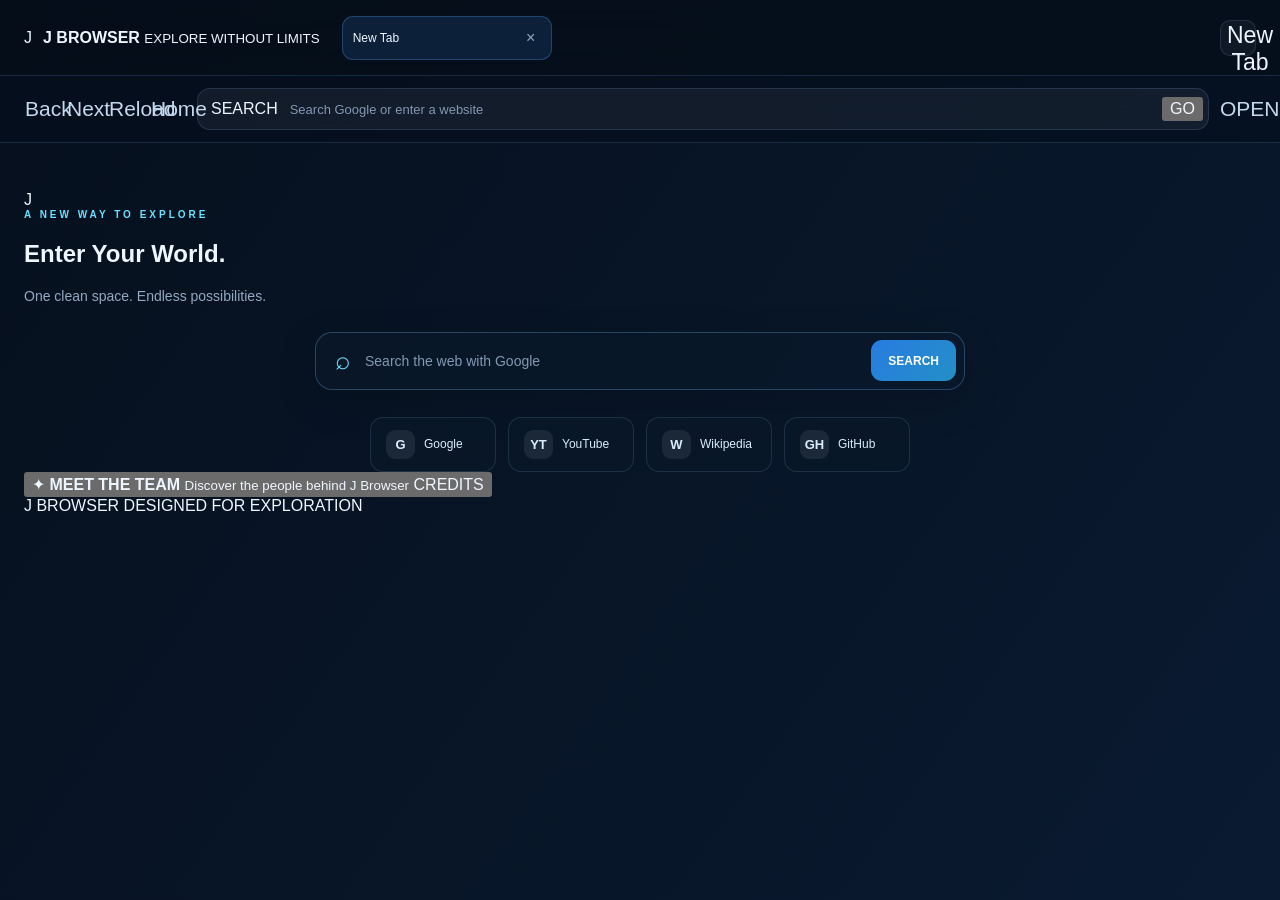
==== index.html @ 26db9c1c "Update index.html" ====
<!DOCTYPE html>
<html lang="en">
<head>
  <meta charset="UTF-8">
  <meta name="viewport" content="width=device-width, initial-scale=1">
  <meta name="theme-color" content="#050505">
  <meta name="description" content="J Browser — a clean, animated browser-style web experience.">
  <title>J Browser</title>
  <link rel="stylesheet" href="style.css">
</head>
<body>
  <div class="shader-scene" aria-hidden="true">
    <div class="shader-sky"></div>
    <div class="shader-stars stars-one"></div>
    <div class="shader-stars stars-two"></div>
    <div class="shader-sun"></div>
    <div class="shader-mountains mountains-back"></div>
    <div class="shader-mountains mountains-front"></div>
    <div class="shader-ground"></div>
    <div class="shader-fog"></div>
    <div class="shader-particles" id="shaderParticles"></div>
  </div>

  <div class="app-shell">
    <header class="topbar">
      <a class="brand" href="#" id="brandHome" aria-label="J Browser home">
        <span class="brand-mark">J</span>
        <span class="brand-copy">
          <strong>J BROWSER</strong>
          <small>EXPLORE WITHOUT LIMITS</small>
        </span>
      </a>
      <div class="tab-area">
        <div class="tabs" id="tabList" aria-label="Open tabs"></div>
        <button class="text-button new-tab" id="topNewTab" type="button">New Tab</button>
      </div>
    </header>

    <nav class="toolbar" aria-label="Browser controls">
      <div class="nav-buttons">
        <button class="tool-button" id="backButton" type="button" title="Back">Back</button>
        <button class="tool-button" id="forwardButton" type="button" title="Forward">Next</button>
        <button class="tool-button" id="refreshButton" type="button" title="Reload">Reload</button>
        <button class="tool-button" id="homeButton" type="button" title="Home">Home</button>
      </div>
      <form class="address-form" id="addressForm">
        <span class="address-lock" aria-hidden="true">SEARCH</span>
        <input id="addressInput" type="text" autocomplete="off" spellcheck="false" placeholder="Search Google or enter a website" aria-label="Search or website address">
        <button type="submit">GO</button>
      </form>
      <button class="tool-button external-tool" id="externalButton" type="button" title="Open website in a new tab">OPEN</button>
    </nav>

    <main class="viewport">
      <section class="home-screen page-enter" id="homeScreen">
        <div class="home-content">
          <div class="hero-emblem" aria-hidden="true">
            <div class="hero-emblem-inner">J</div>
          </div>
          <p class="eyebrow">A NEW WAY TO EXPLORE</p>
          <h1>Enter Your <span>World.</span></h1>
          <p class="hero-description">One clean space. Endless possibilities.</p>

          <form class="search-box" id="searchForm">
            <span class="search-symbol" aria-hidden="true">⌕</span>
            <input id="searchInput" type="text" autocomplete="off" placeholder="Search the web with Google" aria-label="Search the web">
            <button type="submit">SEARCH</button>
          </form>

          <div class="quick-links" aria-label="Quick links">
            <button class="quick-link" type="button" data-url="https://www.google.com"><span class="quick-icon">G</span><span>Google</span></button>
            <button class="quick-link" type="button" data-url="https://www.youtube.com"><span class="quick-icon">YT</span><span>YouTube</span></button>
            <button class="quick-link" type="button" data-url="https://www.wikipedia.org"><span class="quick-icon">W</span><span>Wikipedia</span></button>
            <button class="quick-link" type="button" data-url="https://github.com"><span class="quick-icon">GH</span><span>GitHub</span></button>
          </div>

          <button class="credits-entry" id="openCreditsButton" type="button">
            <span class="credits-entry-icon" aria-hidden="true">✦</span>
            <span class="credits-entry-copy">
              <strong>MEET THE TEAM</strong>
              <small>Discover the people behind J Browser</small>
            </span>
            <span class="credits-entry-label">CREDITS</span>
          </button>
        </div>

        <footer class="home-footer">
          <span>J BROWSER</span>
          <span>DESIGNED FOR EXPLORATION</span>
        </footer>
      </section>

      <section class="credits-page page-enter" id="creditsPage" hidden>
        <div class="credits-page-inner">
          <div class="credits-topline">
            <button class="back-home-link" id="backToHomeButton" type="button">HOME</button>
            <span class="credits-topline-label">J BROWSER / CREDITS</span>
          </div>

          <div class="credits-heading">
            <div class="credits-orbit" aria-hidden="true">
              <span class="orbit-ring ring-one"></span>
              <span class="orbit-ring ring-two"></span>
              <span class="orbit-core">J</span>
            </div>
            <p class="eyebrow">THE PEOPLE BEHIND THE PROJECT</p>
            <h1>Made by <span>the team.</span></h1>
            <p>Creative ideas, thoughtful design and code come together here.</p>
          </div>

          <article class="founder-card">
            <div class="founder-symbol">J</div>
            <div class="founder-info">
              <span class="role-label">PROJECT FOUNDER</span>
              <h2>JIHAN</h2>
              <p>The vision behind J Browser.</p>
            </div>
            <span class="founder-index">FOUNDER / 00</span>
          </article>

          <div class="team-heading">
            <span>THE CREATIVE TEAM</span>
            <span class="team-line"></span>
            <span>01 TO 04</span>
          </div>

          <div class="credits-grid">
            <article class="credit-card">
              <div class="credit-topline"><span>01</span><span class="credit-symbol">EDIT</span></div>
              <div class="credit-avatar">J</div>
              <span class="role-label">WEB EDITOR</span>
              <h3>JIHAN</h3>
              <p>Website editing and presentation.</p>
              <div class="card-bottom"><span>J BROWSER TEAM</span><span>01</span></div>
            </article>

            <article class="credit-card">
              <div class="credit-topline"><span>02</span><span class="credit-symbol">MOTION</span></div>
              <div class="credit-avatar">S</div>
              <span class="role-label">WEB ANIMATOR</span>
              <h3>SHAHARIYA</h3>
              <p>Motion, animation and visual effects.</p>
              <div class="card-bottom"><span>J BROWSER TEAM</span><span>02</span></div>
            </article>

            <article class="credit-card">
              <div class="credit-topline"><span>03</span><span class="credit-symbol">APP</span></div>
              <div class="credit-avatar">S</div>
              <span class="role-label">APP CONVERTOR</span>
              <h3>SHAHARIYA</h3>
              <p>App conversion and packaging.</p>
              <div class="card-bottom"><span>J BROWSER TEAM</span><span>03</span></div>
            </article>

            <article class="credit-card">
              <div class="credit-topline"><span>04</span><span class="credit-symbol">CODE</span></div>
              <div class="credit-avatar">S</div>
              <span class="role-label">CODER / SCRIPTER</span>
              <h3>SHAHARIYA</h3>
              <p>Code, scripts and functionality.</p>
              <div class="card-bottom"><span>J BROWSER TEAM</span><span>04</span></div>
            </article>
          </div>

          <div class="hosting-credit">
            <span class="hosting-dot"></span>
            <span class="hosting-label">HOSTED BY</span>
            <strong>SHAHARIYA</strong>
            <span class="hosting-separator"></span>
            <span class="github-mark">GH</span>
            <span class="hosting-provider">GITHUB PAGES</span>
          </div>

          <div class="credits-signoff">
            <span class="signoff-line"></span>
            <p>MADE WITH PURPOSE</p>
            <h2>THIS IS <span>J BROWSER.</span></h2>
            <span class="signoff-line"></span>
          </div>

          <footer class="credits-footer">
            <span>© J BROWSER</span>
            <button id="creditsHomeButton" type="button">RETURN HOME</button>
          </footer>
        </div>
      </section>

      <section class="page-screen page-enter" id="pageScreen" hidden>
        <div class="page-status">
          <span class="status-dot"></span>
          <span class="status-text">Website view</span>
          <span class="page-hint">Some websites block embedded viewing.</span>
        </div>
        <div class="frame-wrap">
          <iframe id="webFrame" title="Website viewer" src="about:blank" referrerpolicy="strict-origin-when-cross-origin" allow="autoplay; encrypted-media; picture-in-picture; fullscreen"></iframe>
        </div>
        <div class="frame-fallback">
          <span>Website not loading?</span>
          <span>It may block embedded viewing.</span>
          <button id="noticeOpenButton" type="button">OPEN OUTSIDE</button>
        </div>
      </section>
    </main>
  </div>
  <script src="script.js"></script>
</body>
</html>
---- style.css ----
:root {
  color-scheme: dark;
  --bg: #07111f;
  --panel: rgba(12, 25, 43, 0.86);
  --panel-light: rgba(17, 36, 60, 0.86);
  --border: rgba(132, 180, 232, 0.17);
  --text: #eef6ff;
  --muted: #94a9c2;
  --blue: #4da3ff;
  --cyan: #69e1ff;
}

* {
  box-sizing: border-box;
}

html {
  min-height: 100%;
  background: var(--bg);
  scroll-behavior: smooth;
}

body {
  margin: 0;
  min-height: 100vh;
  color: var(--text);
  background: linear-gradient(125deg, #06101d, #0a1a31, #07111f, #10213b);
  background-size: 300% 300%;
  animation: skyMove 22s ease-in-out infinite;
  font-family: Inter, "Segoe UI", Arial, sans-serif;
  overflow-x: hidden;
}

button,
input {
  font: inherit;
}

button {
  color: inherit;
}

button:focus-visible,
input:focus-visible,
a:focus-visible {
  outline: 2px solid var(--cyan);
  outline-offset: 3px;
}

.stars {
  position: fixed;
  inset: 0;
  pointer-events: none;
  z-index: 0;
  background-repeat: repeat;
}

.stars-one {
  opacity: 0.42;
  background-image:
    radial-gradient(2px 2px at 25px 40px, #ffffff 70%, transparent),
    radial-gradient(1px 1px at 100px 130px, #8edaff 70%, transparent),
    radial-gradient(2px 2px at 210px 80px, #ffffff 70%, transparent),
    radial-gradient(1px 1px at 310px 210px, #b7d9ff 70%, transparent),
    radial-gradient(1px 1px at 180px 260px, #ffffff 70%, transparent);
  background-size: 350px 300px;
  animation: starsDrift 65s linear infinite;
}

.stars-two {
  opacity: 0.24;
  background-image:
    radial-gradient(1px 1px at 45px 75px, #8bdcff 70%, transparent),
    radial-gradient(2px 2px at 160px 180px, #ffffff 70%, transparent),
    radial-gradient(1px 1px at 290px 45px, #ffffff 70%, transparent),
    radial-gradient(1px 1px at 245px 255px, #82b9ff 70%, transparent);
  background-size: 320px 290px;
  animation: starsDrift 95s linear infinite reverse;
}

.app-shell {
  position: relative;
  z-index: 1;
  width: min(1440px, 100%);
  min-height: 100vh;
  margin: 0 auto;
  display: flex;
  flex-direction: column;
}

.topbar {
  display: flex;
  align-items: center;
  gap: 22px;
  min-height: 76px;
  padding: 12px 24px;
  border-bottom: 1px solid var(--border);
  background: rgba(5, 13, 24, 0.7);
  backdrop-filter: blur(18px);
}

.brand {
  flex: 0 0 auto;
  display: flex;
  align-items: center;
  gap: 11px;
  color: var(--text);
  text-decoration: none;
}

.brand-icon,
.hero-logo {
  display: grid;
  place-items: center;
  color: #ffffff;
  font-weight: 900;
  background: linear-gradient(145deg, #2568c7, #4dc9ff);
  box-shadow: 0 0 25px rgba(48, 153, 255, 0.2);
}

.brand-icon {
  width: 42px;
  height: 42px;
  border-radius: 13px;
  font-size: 23px;
}

.brand-name {
  display: flex;
  flex-direction: column;
  gap: 3px;
}

.brand-name strong {
  font-size: 16px;
  letter-spacing: 0.2px;
}

.brand-name span {
  color: var(--muted);
  font-size: 11px;
}

.tab-area {
  flex: 1;
  display: flex;
  align-items: center;
  gap: 8px;
  min-width: 0;
}

.tabs {
  flex: 1;
  display: flex;
  align-items: center;
  gap: 7px;
  min-width: 0;
  overflow-x: auto;
  scrollbar-width: thin;
}

.tab {
  flex: 0 1 210px;
  min-width: 95px;
  max-width: 230px;
  display: flex;
  align-items: center;
  gap: 9px;
  padding: 11px 10px;
  border: 1px solid transparent;
  border-radius: 11px;
  background: rgba(255, 255, 255, 0.035);
  color: var(--muted);
  cursor: pointer;
  transition: background 0.2s ease, border-color 0.2s ease;
}

.tab:hover {
  background: rgba(255, 255, 255, 0.07);
}

.tab.active {
  color: var(--text);
  background: rgba(49, 117, 192, 0.19);
  border-color: rgba(83, 168, 255, 0.27);
}

.tab-title {
  min-width: 0;
  overflow: hidden;
  text-overflow: ellipsis;
  white-space: nowrap;
  flex: 1;
  text-align: left;
  font-size: 12px;
}

.tab-close {
  flex: 0 0 auto;
  display: grid;
  place-items: center;
  width: 20px;
  height: 20px;
  padding: 0;
  border: 0;
  border-radius: 6px;
  background: transparent;
  color: var(--muted);
  cursor: pointer;
}

.tab-close:hover {
  background: rgba(255, 255, 255, 0.12);
  color: #ffffff;
}

.new-tab {
  display: grid;
  place-items: center;
  flex: 0 0 auto;
  width: 36px;
  height: 36px;
  border: 1px solid var(--border);
  border-radius: 10px;
  background: rgba(255, 255, 255, 0.045);
  color: var(--text);
  font-size: 23px;
  cursor: pointer;
  transition: 0.2s ease;
}

.new-tab:hover {
  border-color: var(--blue);
  background: rgba(77, 163, 255, 0.15);
}

.toolbar {
  display: flex;
  align-items: center;
  gap: 10px;
  padding: 12px 24px;
  border-bottom: 1px solid var(--border);
  background: rgba(6, 15, 28, 0.65);
  backdrop-filter: blur(16px);
}

.nav-buttons {
  display: flex;
  align-items: center;
  gap: 5px;
}

.tool-button {
  display: grid;
  place-items: center;
  flex: 0 0 auto;
  width: 37px;
  height: 37px;
  padding: 0;
  border: 1px solid transparent;
  border-radius: 10px;
  background: transparent;
  color: #c4d8ee;
  font-size: 21px;
  cursor: pointer;
  transition: 0.2s ease;
}

.tool-button:hover {
  border-color: var(--border);
  background: rgba(255, 255, 255, 0.07);
  color: #ffffff;
}

.address-form {
  display: flex;
  align-items: center;
  flex: 1;
  min-width: 0;
  height: 42px;
  gap: 10px;
  padding: 4px 5px 4px 13px;
  border: 1px solid var(--border);
  border-radius: 13px;
  background: rgba(255, 255, 255, 0.055);
  transition: border-color 0.2s ease, background 0.2s ease;
}

.address-form:focus-within {
  border-color: rgba(77, 163, 255, 0.6);
  background: rgba(19, 40, 65, 0.9);
}

.address-icon {
  color: var(--cyan);
  font-size: 23px;
  transform: rotate(-20deg);
}

.address-form input,
.search-box input {
  width: 100%;
  min-width: 0;
  border: 0;
  outline: 0;
  background: transparent;
  color: var(--text);
}

.address-form input {
  font-size: 13px;
}

.address-form input::placeholder,
.search-box input::placeholder {
  color: #8298b3;
}

.address-go {
  flex: 0 0 auto;
  padding: 8px 14px;
  border: 0;
  border-radius: 9px;
  background: linear-gradient(135deg, #2675d6, #288fce);
  color: #ffffff;
  font-size: 12px;
  font-weight: 700;
  cursor: pointer;
}

.address-go:hover {
  filter: brightness(1.15);
}

.viewport {
  flex: 1;
  min-height: 400px;
}

.home-screen {
  display: block;
  padding: 48px 24px 20px;
  animation: fadeIn 0.55s ease both;
}

.hero {
  width: min(820px, 100%);
  margin: 0 auto;
  text-align: center;
}

.hero-logo-frame {
  display: grid;
  place-items: center;
  width: 94px;
  height: 94px;
  margin: 0 auto 23px;
  padding: 7px;
  border: 1px solid rgba(105, 225, 255, 0.36);
  border-radius: 29px;
  background: rgba(29, 78, 125, 0.2);
  box-shadow: 0 0 45px rgba(48, 153, 255, 0.12);
  animation: logoFloat 4s ease-in-out infinite;
}

.hero-logo {
  width: 100%;
  height: 100%;
  border-radius: 22px;
  font-size: 50px;
  text-shadow: 0 3px 10px rgba(0, 0, 0, 0.2);
}

.eyebrow,
.section-kicker {
  color: var(--cyan);
  font-size: 10px;
  font-weight: 800;
  letter-spacing: 3px;
}

.eyebrow {
  margin: 0 0 13px;
}

.hero h1 {
  margin: 0;
  font-size: clamp(30px, 5vw, 48px);
  line-height: 1.15;
  letter-spacing: -1.6px;
}

.hero h1 span {
  color: #70caff;
  background: linear-gradient(90deg, #5ca8ff, #7ce8ff);
  background-clip: text;
  -webkit-background-clip: text;
  -webkit-text-fill-color: transparent;
}

.hero-description {
  margin: 15px 0 28px;
  color: var(--muted);
  font-size: 14px;
}

.search-box {
  display: flex;
  align-items: center;
  gap: 12px;
  width: min(650px, 100%);
  height: 58px;
  margin: 0 auto;
  padding: 7px 8px 7px 19px;
  border: 1px solid rgba(112, 180, 242, 0.3);
  border-radius: 17px;
  background: rgba(9, 24, 42, 0.85);
  box-shadow: 0 12px 40px rgba(0, 0, 0, 0.16);
  transition: border-color 0.2s ease, box-shadow 0.2s ease;
}

.search-box:focus-within {
  border-color: rgba(105, 225, 255, 0.75);
  box-shadow: 0 0 28px rgba(46, 153, 255, 0.13);
}

.search-symbol {
  color: var(--cyan);
  font-size: 26px;
}

.search-box input {
  font-size: 14px;
}

.search-box button {
  flex: 0 0 auto;
  height: 41px;
  padding: 0 17px;
  border: 0;
  border-radius: 11px;
  background: linear-gradient(135deg, #287ce1, #238fc6);
  color: #ffffff;
  font-size: 12px;
  font-weight: 800;
  cursor: pointer;
}

.search-box button:hover {
  filter: brightness(1.13);
}

.quick-links {
  display: flex;
  justify-content: center;
  flex-wrap: wrap;
  gap: 12px;
  margin: 27px 0 0;
}

.quick-link {
  display: flex;
  align-items: center;
  gap: 9px;
  min-width: 126px;
  padding: 12px 15px;
  border: 1px solid var(--border);
  border-radius: 13px;
  background: rgba(10, 24, 41, 0.68);
  color: #dcecff;
  font-size: 12px;
  cursor: pointer;
  transition: transform 0.2s ease, border-color 0.2s ease, background 0.2s ease;
}

.quick-link:hover {
  transform: translateY(-3px);
  border-color: rgba(105, 225, 255, 0.42);
  background: rgba(28, 60, 94, 0.72);
}

.quick-icon {
  display: grid;
  place-items: center;
  width: 29px;
  height: 29px;
  border-radius: 9px;
  background: rgba(255, 255, 255, 0.08);
  font-size: 13px;
  font-weight: 900;
}

.google-icon {
  color: #7bb6ff;
}

.youtube-icon {
  color: #ff7676;
}

.wiki-icon {
  color: #dbeaff;
  font-family: Georgia, serif;
}

.github-icon {
  color: #ffffff;
  font-size: 10px;
}

.credits-section {
  width: min(950px, 100%);
  margin: 72px auto 0;
}

.section-heading {
  margin-bottom: 24px;
  text-align: center;
}

.section-kicker {
  font-size: 9px;
  letter-spacing: 2.5px;
}

.section-heading h2 {
  margin: 9px 0;
  font-size: clamp(22px, 3vw, 30px);
  letter-spacing: -0.6px;
}

.section-heading p {
  margin: 0;
  color: var(--muted);
  font-size: 13px;
}

.credits-grid {
  display: grid;
  grid-template-columns: repeat(5, minmax(0, 1fr));
  gap: 12px;
}

.credit-card {
  position: relative;
  min-height: 140px;
  overflow: hidden;
  padding: 18px 15px;
  border: 1px solid var(--border);
  border-radius: 15px;
  background: linear-gradient(145deg, rgba(17, 39, 65, 0.85), rgba(8, 20, 35, 0.86));
  transition: transform 0.25s ease, border-color 0.25s ease, box-shadow 0.25s ease;
}

.credit-card::after {
  content: "";
  position: absolute;
  top: -50px;
  right: -45px;
  width: 110px;
  height: 110px;
  border-radius: 50%;
  background: rgba(48, 147, 255, 0.07);
  transition: background 0.25s ease;
}

.credit-card:hover {
  transform: translateY(-5px);
  border-color: rgba(105, 225, 255, 0.42);
  box-shadow: 0 10px 28px rgba(0, 0, 0, 0.15);
}

.credit-card:hover::after {
  background: rgba(48, 147, 255, 0.15);
}

.credit-number {
  display: block;
  margin-bottom: 20px;
  color: rgba(120, 190, 255, 0.62);
  font-size: 10px;
  font-weight: 800;
  letter-spacing: 1px;
}

.credit-role {
  display: block;
  min-height: 26px;
  color: #9ab7d7;
  font-size: 9px;
  font-weight: 800;
  letter-spacing: 1px;
  line-height: 1.5;
}

.credit-card h3 {
  position: relative;
  z-index: 1;
  margin: 6px 0 0;
  color: #ffffff;
  font-size: 17px;
  letter-spacing: 0.8px;
}

.footer {
  display: flex;
  justify-content: space-between;
  gap: 12px;
  width: min(950px, 100%);
  margin: 48px auto 0;
  padding: 20px 0 12px;
  border-top: 1px solid var(--border);
  color: var(--muted);
  font-size: 11px;
}

.page-screen {
  min-height: calc(100vh - 145px);
  display: flex;
  flex-direction: column;
  padding: 12px 16px 16px;
  animation: fadeIn 0.25s ease both;
}

.page-status {
  display: flex;
  align-items: center;
  gap: 9px;
  min-height: 32px;
  padding: 0 2px 10px;
  color: var(--muted);
  font-size: 11px;
}

.status-dot {
  width: 7px;
  height: 7px;
  border-radius: 50%;
  background: #55dca0;
  box-shadow: 0 0 10px rgba(85, 220, 160, 0.45);
}

.page-hint {
  margin-left: auto;
  text-align: right;
}

.frame-wrap {
  flex: 1;
  min-height: 380px;
  overflow: hidden;
  border: 1px solid var(--border);
  border-radius: 14px;
  background: #ffffff;
}

.frame-wrap iframe {
  display: block;
  width: 100%;
  height: 100%;
  min-height: 380px;
  border: 0;
  background: #ffffff;
}

.frame-fallback {
  display: flex;
  align-items: center;
  flex-wrap: wrap;
  gap: 10px;
  padding: 12px 2px 0;
  color: var(--muted);
  font-size: 11px;
}

.frame-fallback button {
  margin-left: auto;
  padding: 9px 13px;
  border: 1px solid rgba(77, 163, 255, 0.32);
  border-radius: 9px;
  background: rgba(43, 112, 184, 0.2);
  color: #cde8ff;
  font-size: 11px;
  font-weight: 700;
  cursor: pointer;
}

.frame-fallback button:hover {
  background: rgba(43, 112, 184, 0.36);
}

[hidden] {
  display: none !important;
}

@keyframes skyMove {
  0% {
    background-position: 0% 50%;
  }
  50% {
    background-position: 100% 50%;
  }
  100% {
    background-position: 0% 50%;
  }
}

@keyframes starsDrift {
  from {
    background-position: 0 0;
  }
  to {
    background-position: 350px 300px;
  }
}

@keyframes logoFloat {
  0%, 100% {
    transform: translateY(0);
  }
  50% {
    transform: translateY(-5px);
  }
}

@keyframes fadeIn {
  from {
    opacity: 0;
    transform: translateY(7px);
  }
  to {
    opacity: 1;
    transform: translateY(0);
  }
}

@media (max-width: 900px) {
  .topbar {
    gap: 14px;
    padding: 10px 14px;
  }

  .toolbar {
    padding: 10px 14px;
    gap: 7px;
  }

  .credits-grid {
    grid-template-columns: repeat(3, minmax(0, 1fr));
  }

  .credits-section {
    margin-top: 58px;
  }
}

@media (max-width: 600px) {
  .topbar {
    align-items: flex-start;
    flex-direction: column;
    gap: 11px;
    padding: 12px;
  }

  .brand-icon {
    width: 36px;
    height: 36px;
    border-radius: 11px;
    font-size: 20px;
  }

  .tab-area {
    width: 100%;
  }

  .tab {
    flex-basis: 135px;
  }

  .toolbar {
    flex-wrap: wrap;
    padding: 10px 12px;
  }

  .nav-buttons {
    gap: 2px;
  }

  .tool-button {
    width: 34px;
    height: 35px;
  }

  .address-form {
    order: 2;
    flex-basis: 100%;
  }

  .external-tool {
    margin-left: auto;
  }

  .home-screen {
    padding: 40px 16px 18px;
  }

  .hero-logo-frame {
    width: 78px;
    height: 78px;
    border-radius: 24px;
  }

  .hero-logo {
    border-radius: 18px;
    font-size: 42px;
  }

  .hero h1 {
    font-size: 32px;
    letter-spacing: -1px;
  }

  .hero-description {
    font-size: 12px;
    line-height: 1.6;
  }

  .search-box {
    height: 53px;
    gap: 8px;
    padding-left: 12px;
  }

  .search-box input {
    font-size: 12px;
  }

  .search-box button {
    height: 38px;
    padding: 0 11px;
    font-size: 11px;
  }

  .quick-links {
    display: grid;
    grid-template-columns: repeat(2, minmax(0, 1fr));
    gap: 9px;
    margin-top: 20px;
  }

  .quick-link {
    min-width: 0;
    padding: 10px;
  }

  .credits-grid {
    grid-template-columns: repeat(2, minmax(0, 1fr));
    gap: 9px;
  }

  .credit-card {
    min-height: 126px;
    padding: 14px 12px;
  }

  .credit-number {
    margin-bottom: 15px;
  }

  .credit-role {
    font-size: 8px;
  }

  .credit-card h3 {
    font-size: 15px;
  }

  .footer {
    margin-top: 35px;
    font-size: 10px;
  }

  .page-screen {
    min-height: calc(100vh - 175px);
    padding: 10px;
  }

  .page-hint {
    display: none;
  }

  .frame-wrap,
  .frame-wrap iframe {
    min-height: 350px;
  }

  .frame-fallback {
    align-items: flex-start;
    flex-direction: column;
  }

  .frame-fallback button {
    margin-left: 0;
  }
}

@media (prefers-reduced-motion: reduce) {
  *,
  *::before,
  *::after {
    animation-duration: 0.01ms !important;
    animation-iteration-count: 1 !important;
    scroll-behavior: auto !important;
    transition-duration: 0.01ms !important;
  }
}
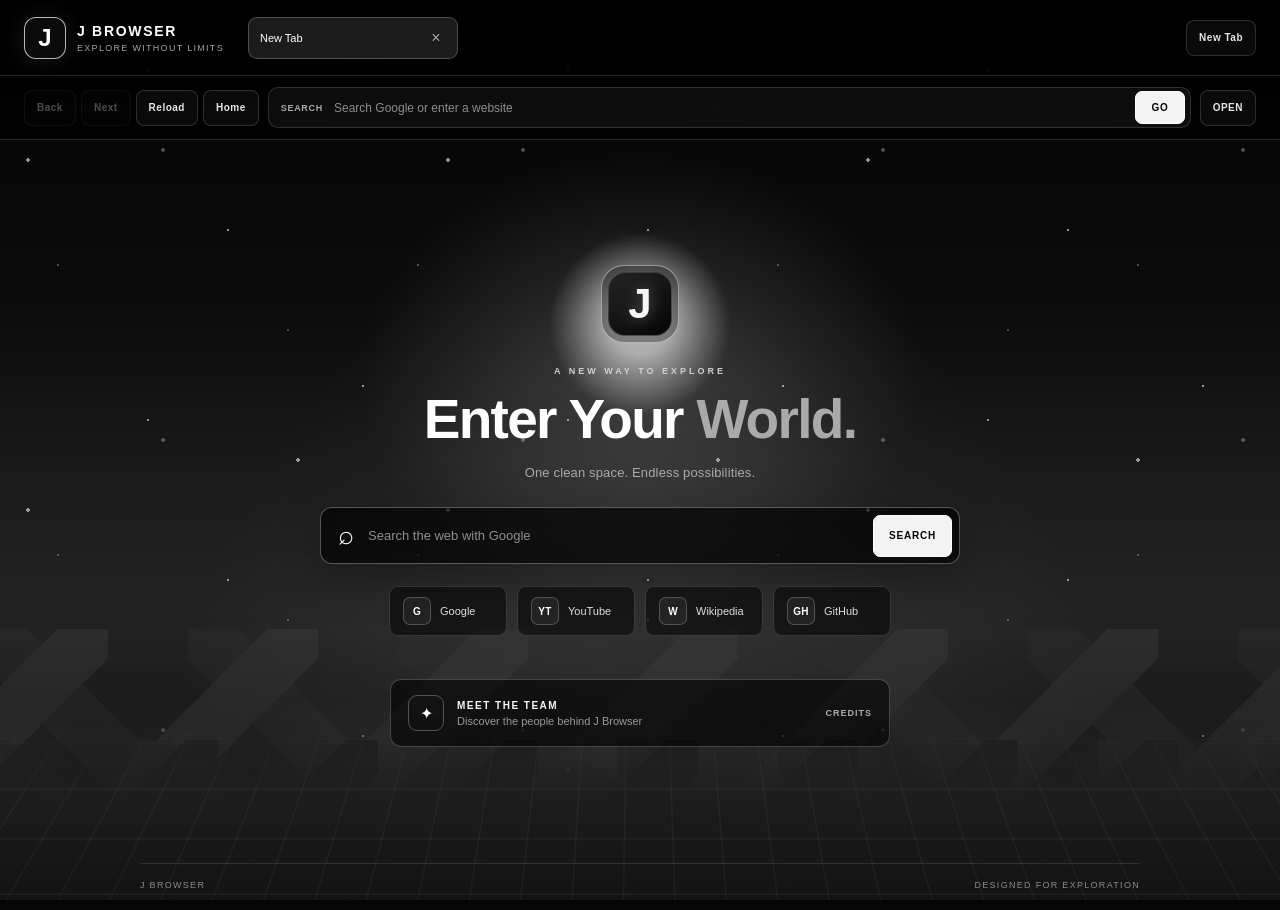
==== commit f16ef27b: "Update index.html" ====
--- a/index.html
+++ b/index.html
@@ -1,4 +1,3 @@
-
 <!DOCTYPE html>
 <html lang="en">
 <head>
--- a/style.css
+++ b/style.css
@@ -1,917 +1,231 @@
-
-:root {
-  color-scheme: dark;
-  --bg: #07111f;
-  --panel: rgba(12, 25, 43, 0.86);
-  --panel-light: rgba(17, 36, 60, 0.86);
-  --border: rgba(132, 180, 232, 0.17);
-  --text: #eef6ff;
-  --muted: #94a9c2;
-  --blue: #4da3ff;
-  --cyan: #69e1ff;
+:root{color-scheme:dark;--black:#050505;--white:#f6f6f6;--muted:#a5a5a5;--line:rgba(255,255,255,.15);--panel:rgba(8,8,8,.76)}
+*{box-sizing:border-box}
+html{min-height:100%;background:var(--black);scroll-behavior:smooth}
+body{margin:0;min-height:100vh;color:var(--white);background:#050505;font-family:Inter,"Segoe UI",Arial,sans-serif;overflow-x:hidden}
+button,input{font:inherit}
+button{color:inherit;-webkit-tap-highlight-color:transparent}
+button:focus-visible,input:focus-visible,a:focus-visible{outline:2px solid #fff;outline-offset:3px}
+
+.shader-scene{position:fixed;inset:0;z-index:0;overflow:hidden;pointer-events:none;background:#030303;perspective:700px}
+.shader-sky{position:absolute;inset:0;background:radial-gradient(ellipse at 50% 42%,rgba(255,255,255,.16),transparent 31%),radial-gradient(ellipse at 50% 100%,rgba(220,220,220,.12),transparent 54%),linear-gradient(180deg,#030303 0%,#0d0d0d 39%,#191919 70%,#030303 100%);animation:shaderSkyPulse 12s ease-in-out infinite alternate}
+.shader-sun{position:absolute;width:clamp(100px,14vw,180px);aspect-ratio:1;left:50%;top:36%;transform:translate(-50%,-50%);border-radius:50%;background:radial-gradient(circle,#fff 0%,#eee 23%,rgba(255,255,255,.3) 55%,transparent 72%);filter:blur(2px);opacity:.65;animation:sunBreath 8s ease-in-out infinite alternate}
+.shader-stars{position:absolute;inset:-40%;background-repeat:repeat;pointer-events:none}
+.stars-one{opacity:.55;background-image:radial-gradient(1px 1px at 35px 46px,#fff 98%,transparent),radial-gradient(2px 2px at 120px 170px,#fff 98%,transparent),radial-gradient(1px 1px at 240px 80px,#fff 98%,transparent),radial-gradient(1px 1px at 320px 240px,#fff 98%,transparent),radial-gradient(2px 2px at 390px 120px,#fff 98%,transparent);background-size:420px 350px;animation:starTravel 100s linear infinite}
+.stars-two{opacity:.28;background-image:radial-gradient(1px 1px at 80px 110px,#fff 98%,transparent),radial-gradient(1px 1px at 210px 45px,#fff 98%,transparent),radial-gradient(2px 2px at 315px 220px,#fff 98%,transparent);background-size:360px 290px;animation:starTravel 145s linear infinite reverse}
+.shader-mountains{position:absolute;left:-8%;width:116%;image-rendering:pixelated}
+.mountains-back{bottom:9%;height:43%;opacity:.42;background:linear-gradient(135deg,transparent 0 40%,#343434 40% 60%,transparent 60%) 0 100%/210px 190px repeat-x,linear-gradient(45deg,transparent 0 40%,#252525 40% 60%,transparent 60%) 80px 100%/210px 190px repeat-x;animation:distantTerrain 42s ease-in-out infinite alternate}
+.mountains-front{bottom:0;height:37%;opacity:.86;background:linear-gradient(135deg,transparent 0 40%,#151515 40% 60%,transparent 60%) 0 100%/160px 160px repeat-x,linear-gradient(45deg,transparent 0 40%,#202020 40% 60%,transparent 60%) 80px 100%/160px 160px repeat-x;filter:drop-shadow(0 -8px 22px rgba(255,255,255,.05));animation:nearTerrain 28s ease-in-out infinite alternate}
+.shader-ground{position:absolute;bottom:-20%;left:-20%;width:140%;height:42%;transform:rotateX(48deg);transform-origin:top center;background:linear-gradient(rgba(255,255,255,.05) 1px,transparent 1px),linear-gradient(90deg,rgba(255,255,255,.05) 1px,transparent 1px),linear-gradient(180deg,#202020,#050505);background-size:42px 42px,42px 42px,100% 100%;mask-image:linear-gradient(180deg,transparent,#000 25%);animation:groundMove 15s linear infinite}
+.shader-fog{position:absolute;inset:30% -30% 0;background:linear-gradient(180deg,transparent,rgba(230,230,230,.055),transparent);filter:blur(30px);animation:fogFlow 17s ease-in-out infinite alternate}
+.shader-particles{position:absolute;inset:0;overflow:hidden}
+.particle{position:absolute;bottom:-20px;width:2px;height:2px;border-radius:50%;background:#fff;opacity:0;box-shadow:0 0 9px rgba(255,255,255,.75);animation:particleRise var(--duration,12s) linear var(--delay,0s) infinite}
+
+.app-shell{position:relative;z-index:1;width:min(1440px,100%);min-height:100vh;margin:0 auto;display:flex;flex-direction:column}
+.topbar{display:flex;align-items:center;gap:24px;min-height:76px;padding:12px 24px;border-bottom:1px solid var(--line);background:rgba(0,0,0,.72);backdrop-filter:blur(20px)}
+.brand{flex:0 0 auto;display:flex;align-items:center;gap:11px;color:#fff;text-decoration:none}
+.brand-mark{display:grid;place-items:center;width:42px;height:42px;border:1px solid rgba(255,255,255,.7);border-radius:12px;background:#0b0b0b;color:white;font-size:24px;font-weight:900;box-shadow:0 0 24px rgba(255,255,255,.09)}
+.brand-copy{display:flex;flex-direction:column;gap:4px}
+.brand-copy strong{font-size:14px;letter-spacing:1.7px}
+.brand-copy small{color:var(--muted);font-size:9px;letter-spacing:1.3px}
+.tab-area{display:flex;align-items:center;gap:8px;flex:1;min-width:0}
+.tabs{display:flex;align-items:center;gap:7px;flex:1;min-width:0;overflow-x:auto;scrollbar-width:thin}
+.tab{display:flex;align-items:center;gap:10px;flex:0 1 210px;min-width:100px;max-width:230px;padding:10px 11px;border:1px solid transparent;border-radius:9px;background:rgba(255,255,255,.035);color:#aaa;cursor:pointer;transition:background .2s,border-color .2s,color .2s}
+.tab:hover{background:rgba(255,255,255,.075)}
+.tab.active{border-color:rgba(255,255,255,.23);background:rgba(255,255,255,.1);color:#fff}
+.tab-title{flex:1;min-width:0;overflow:hidden;text-overflow:ellipsis;white-space:nowrap;text-align:left;font-size:11px}
+.tab-close{display:grid;place-items:center;width:20px;height:20px;flex:0 0 auto;border-radius:5px;color:#aaa;cursor:pointer;font-size:16px}
+.tab-close:hover{background:rgba(255,255,255,.12);color:#fff}
+.text-button,.tool-button{display:inline-flex;align-items:center;justify-content:center;min-height:36px;padding:0 12px;border:1px solid var(--line);border-radius:8px;background:rgba(255,255,255,.035);color:#e6e6e6;font-size:10px;font-weight:700;letter-spacing:.5px;cursor:pointer;transition:background .2s,border-color .2s,color .2s}
+.text-button:hover,.tool-button:hover{background:#fff;color:#050505;border-color:#fff}
+.tool-button:disabled{opacity:.32;cursor:not-allowed}
+.new-tab{white-space:nowrap}
+
+.toolbar{display:flex;align-items:center;gap:9px;padding:11px 24px;border-bottom:1px solid var(--line);background:rgba(0,0,0,.61);backdrop-filter:blur(18px)}
+.nav-buttons{display:flex;align-items:center;gap:5px}
+.address-form{display:flex;align-items:center;gap:9px;flex:1;min-width:0;height:41px;padding:4px 5px 4px 12px;border:1px solid var(--line);border-radius:10px;background:rgba(255,255,255,.045);transition:border-color .2s,background .2s}
+.address-form:focus-within{border-color:rgba(255,255,255,.65);background:rgba(255,255,255,.08)}
+.address-lock{color:#aaa;font-size:9px;font-weight:700;letter-spacing:.7px}
+.address-form input,.search-box input{width:100%;min-width:0;border:0;outline:0;background:transparent;color:#fff}
+.address-form input{font-size:12px}
+.address-form input::placeholder,.search-box input::placeholder{color:#8d8d8d}
+.address-form button,.search-box button{flex:0 0 auto;padding:10px 15px;border:1px solid #fff;border-radius:7px;background:#f3f3f3;color:#050505;font-size:10px;font-weight:900;letter-spacing:.8px;cursor:pointer;transition:background .2s,color .2s,transform .2s}
+.address-form button:hover,.search-box button:hover{background:#050505;color:#fff}
+.address-form button:active,.search-box button:active{transform:scale(.97)}
+
+.viewport{flex:1;min-height:400px}
+.home-screen{display:flex;min-height:calc(100vh - 130px);flex-direction:column;padding:44px 24px 18px}
+.home-content{width:min(740px,100%);margin:auto;text-align:center}
+.hero-emblem{display:grid;place-items:center;width:78px;height:78px;margin:0 auto 23px;padding:6px;border:1px solid rgba(255,255,255,.45);border-radius:23px;background:rgba(0,0,0,.3);box-shadow:0 0 34px rgba(255,255,255,.07);animation:emblemFloat 5s ease-in-out infinite}
+.hero-emblem-inner{display:grid;place-items:center;width:100%;height:100%;border-radius:17px;background:linear-gradient(145deg,#242424,#050505);border:1px solid rgba(255,255,255,.2);font-size:42px;font-weight:900;text-shadow:0 0 15px rgba(255,255,255,.32)}
+.eyebrow{margin:0 0 13px;color:#cfcfcf;font-size:9px;font-weight:800;letter-spacing:3px}
+.home-content h1,.credits-heading h1{margin:0;color:#fff;font-size:clamp(34px,5vw,55px);line-height:1.12;letter-spacing:-1.7px}
+.home-content h1 span,.credits-heading h1 span,.credits-signoff h2 span{color:#aaa}
+.hero-description{margin:15px 0 27px;color:#aaa;font-size:13px;letter-spacing:.15px}
+.search-box{display:flex;align-items:center;gap:12px;width:min(640px,100%);height:57px;margin:0 auto;padding:6px 7px 6px 17px;border:1px solid rgba(255,255,255,.31);border-radius:12px;background:rgba(0,0,0,.68);box-shadow:0 14px 42px rgba(0,0,0,.3);transition:border-color .25s,box-shadow .25s}
+.search-box:focus-within{border-color:#fff;box-shadow:0 0 28px rgba(255,255,255,.09)}
+.search-symbol{color:#fff;font-size:27px}
+.search-box input{font-size:13px}
+.search-box button{height:42px}
+
+.quick-links{display:flex;justify-content:center;flex-wrap:wrap;gap:10px;margin:22px 0 0}
+.quick-link{display:flex;align-items:center;gap:9px;min-width:118px;padding:10px 13px;border:1px solid var(--line);border-radius:9px;background:rgba(0,0,0,.52);color:#ddd;font-size:11px;cursor:pointer;transition:transform .23s,border-color .23s,background .23s}
+.quick-link:hover{transform:translateY(-3px);border-color:rgba(255,255,255,.7);background:rgba(255,255,255,.1)}
+.quick-icon{display:grid;place-items:center;width:28px;height:28px;border:1px solid rgba(255,255,255,.21);border-radius:7px;background:rgba(255,255,255,.06);color:#fff;font-size:10px;font-weight:900;letter-spacing:.3px}
+.credits-entry{display:flex;align-items:center;gap:13px;width:min(500px,100%);margin:43px auto 0;padding:15px 17px;border:1px solid rgba(255,255,255,.22);border-radius:11px;background:rgba(0,0,0,.59);text-align:left;cursor:pointer;transition:transform .25s,border-color .25s,background .25s}
+.credits-entry:hover{transform:translateY(-3px);border-color:#eee;background:rgba(255,255,255,.075)}
+.credits-entry-icon{display:grid;place-items:center;width:36px;height:36px;border:1px solid rgba(255,255,255,.28);border-radius:9px;color:#fff;font-size:16px}
+.credits-entry-copy{display:flex;flex:1;flex-direction:column;gap:4px}
+.credits-entry-copy strong{font-size:10px;letter-spacing:1.5px}
+.credits-entry-copy small{color:#999;font-size:11px}
+.credits-entry-label{color:#aaa;font-size:9px;font-weight:800;letter-spacing:1px}
+.home-footer{display:flex;justify-content:space-between;gap:15px;width:min(1000px,100%);margin:35px auto 0;padding:16px 0 2px;border-top:1px solid rgba(255,255,255,.11);color:#8a8a8a;font-size:9px;letter-spacing:1.3px}
+
+.credits-page{min-height:calc(100vh - 130px);padding:23px 24px 28px}
+.credits-page-inner{width:min(1000px,100%);margin:0 auto}
+.credits-topline{display:flex;align-items:center;justify-content:space-between;gap:12px}
+.back-home-link,.credits-footer button{padding:10px 14px;border:1px solid var(--line);border-radius:7px;background:rgba(0,0,0,.5);color:#ddd;font-size:9px;font-weight:800;letter-spacing:1px;cursor:pointer;transition:background .2s,color .2s,border-color .2s}
+.back-home-link:hover,.credits-footer button:hover{background:#fff;color:#050505;border-color:#fff}
+.credits-topline-label{color:#888;font-size:9px;letter-spacing:1.5px}
+.credits-heading{text-align:center;padding:19px 0 23px}
+.credits-orbit{position:relative;display:grid;place-items:center;width:76px;height:76px;margin:0 auto 23px}
+.orbit-ring{position:absolute;inset:0;border:1px solid rgba(255,255,255,.32);border-radius:50%}
+.ring-one{animation:orbitSpin 8s linear infinite}
+.ring-two{inset:8px;border-style:dashed;border-color:rgba(255,255,255,.45);animation:orbitSpin 12s linear infinite reverse}
+.orbit-core{display:grid;place-items:center;width:40px;height:40px;border:1px solid #fff;border-radius:12px;background:#111;font-size:23px;font-weight:900;box-shadow:0 0 25px rgba(255,255,255,.12)}
+.credits-heading .eyebrow{margin-bottom:10px}
+.credits-heading h1{font-size:clamp(31px,4vw,46px)}
+.credits-heading p:not(.eyebrow){margin:12px 0 0;color:#999;font-size:12px}
+
+.founder-card{position:relative;display:flex;align-items:center;gap:19px;overflow:hidden;padding:22px;border:1px solid rgba(255,255,255,.39);border-radius:13px;background:linear-gradient(110deg,rgba(255,255,255,.105),rgba(0,0,0,.74) 62%);animation:cardReveal .65s both;box-shadow:0 15px 50px rgba(0,0,0,.19)}
+.founder-card:after{content:"";position:absolute;top:-100%;left:-45%;width:28%;height:300%;transform:rotate(25deg);background:linear-gradient(90deg,transparent,rgba(255,255,255,.09),transparent);animation:cardShine 8s ease-in-out infinite}
+.founder-symbol{display:grid;place-items:center;width:67px;height:67px;flex:0 0 auto;border:1px solid rgba(255,255,255,.55);border-radius:15px;background:#080808;font-size:35px;font-weight:900;box-shadow:0 0 28px rgba(255,255,255,.08)}
+.founder-info{position:relative;z-index:1}
+.role-label{display:block;color:#aaa;font-size:9px;font-weight:800;letter-spacing:1.6px}
+.founder-info h2{margin:8px 0 5px;font-size:25px;letter-spacing:1px}
+.founder-info p{margin:0;color:#999;font-size:11px}
+.founder-index{margin-left:auto;color:#888;font-size:9px;font-weight:800;letter-spacing:1px;white-space:nowrap}
+
+.team-heading{display:flex;align-items:center;gap:12px;margin:34px 0 15px;color:#aaa;font-size:9px;font-weight:800;letter-spacing:1.5px}
+.team-line{height:1px;flex:1;background:linear-gradient(90deg,rgba(255,255,255,.3),rgba(255,255,255,.04))}
+.credits-grid{display:grid;grid-template-columns:repeat(4,minmax(0,1fr));gap:12px}
+.credit-card{position:relative;display:flex;flex-direction:column;min-height:238px;overflow:hidden;padding:16px 15px 13px;border:1px solid rgba(255,255,255,.16);border-radius:11px;background:linear-gradient(145deg,rgba(28,28,28,.82),rgba(0,0,0,.82));transition:transform .3s,border-color .3s,background .3s,box-shadow .3s;animation:cardReveal .7s both}
+.credit-card:nth-child(2){animation-delay:.09s}
+.credit-card:nth-child(3){animation-delay:.18s}
+.credit-card:nth-child(4){animation-delay:.27s}
+.credit-card:before{content:"";position:absolute;top:0;left:-110%;width:70%;height:1px;background:linear-gradient(90deg,transparent,#fff,transparent);transition:left .55s}
+.credit-card:hover{transform:translateY(-6px);border-color:rgba(255,255,255,.65);background:linear-gradient(145deg,rgba(48,48,48,.9),rgba(0,0,0,.9));box-shadow:0 14px 34px rgba(0,0,0,.26),0 0 23px rgba(255,255,255,.05)}
+.credit-card:hover:before{left:140%}
+.credit-topline{display:flex;align-items:center;justify-content:space-between;color:#777;font-size:9px;font-weight:800;letter-spacing:1px}
+.credit-symbol{color:#ddd;font-size:9px;letter-spacing:1px}
+.credit-avatar{display:grid;place-items:center;width:44px;height:44px;margin:21px 0 15px;border:1px solid rgba(255,255,255,.42);border-radius:12px;background:linear-gradient(145deg,#262626,#050505);color:#fff;font-size:24px;font-weight:900;box-shadow:0 0 22px rgba(255,255,255,.035)}
+.credit-card h3{margin:8px 0 6px;font-size:17px;letter-spacing:.5px;overflow-wrap:anywhere}
+.credit-card p{margin:0 0 18px;color:#929292;font-size:10px;line-height:1.55}
+.card-bottom{display:flex;justify-content:space-between;gap:7px;margin-top:auto;padding-top:11px;border-top:1px solid rgba(255,255,255,.1);color:#707070;font-size:8px;font-weight:800;letter-spacing:.7px}
+
+.hosting-credit{display:flex;align-items:center;justify-content:center;flex-wrap:wrap;gap:10px;margin:25px auto 0;padding:15px 18px;border:1px solid rgba(255,255,255,.17);border-radius:9px;background:rgba(0,0,0,.48);animation:cardReveal .75s both}
+.hosting-dot{width:6px;height:6px;border-radius:50%;background:#fff;box-shadow:0 0 12px #fff;animation:dotPulse 2s ease-in-out infinite}
+.hosting-label{color:#888;font-size:9px;letter-spacing:1.5px}
+.hosting-credit strong{font-size:11px;letter-spacing:1.2px}
+.hosting-separator{width:1px;height:17px;margin:0 3px;background:rgba(255,255,255,.2)}
+.github-mark{display:grid;place-items:center;width:24px;height:24px;border:1px solid rgba(255,255,255,.32);border-radius:7px;font-size:8px;font-weight:900}
+.hosting-provider{color:#aaa;font-size:9px;font-weight:800;letter-spacing:1px}
+.credits-signoff{display:flex;align-items:center;justify-content:center;gap:14px;flex-wrap:wrap;margin:42px 0 29px;text-align:center}
+.signoff-line{width:clamp(20px,7vw,90px);height:1px;background:linear-gradient(90deg,transparent,rgba(255,255,255,.55))}
+.signoff-line:last-child{transform:rotate(180deg)}
+.credits-signoff p{flex-basis:100%;margin:0 0 -6px;color:#888;font-size:9px;letter-spacing:2.5px}
+.credits-signoff h2{flex-basis:100%;margin:0;font-size:clamp(22px,3vw,31px);letter-spacing:1px}
+.credits-footer{display:flex;justify-content:space-between;align-items:center;gap:12px;padding-top:16px;border-top:1px solid rgba(255,255,255,.12);color:#777;font-size:9px;letter-spacing:1.3px}
+.credits-footer button{padding:9px 12px}
+
+.page-screen{display:flex;flex-direction:column;min-height:calc(100vh - 145px);padding:12px 16px 16px}
+.page-status{display:flex;align-items:center;gap:9px;min-height:32px;padding:0 2px 10px;color:#aaa;font-size:10px}
+.status-dot{width:6px;height:6px;border-radius:50%;background:#ddd;box-shadow:0 0 8px rgba(255,255,255,.6)}
+.page-hint{margin-left:auto;text-align:right;color:#777}
+.frame-wrap{flex:1;min-height:380px;overflow:hidden;border:1px solid var(--line);border-radius:10px;background:#fff}
+.frame-wrap iframe{display:block;width:100%;height:100%;min-height:380px;border:0;background:#fff}
+.frame-fallback{display:flex;align-items:center;flex-wrap:wrap;gap:10px;padding:12px 2px 0;color:#999;font-size:10px}
+.frame-fallback button{margin-left:auto;padding:9px 12px;border:1px solid rgba(255,255,255,.32);border-radius:7px;background:rgba(0,0,0,.65);color:#fff;font-size:9px;font-weight:800;letter-spacing:.8px;cursor:pointer;transition:background .2s,color .2s}
+.frame-fallback button:hover{background:#fff;color:#000}
+
+[hidden]{display:none!important}
+.page-enter{animation:pageAppear .48s ease both}
+
+@keyframes shaderSkyPulse{from{filter:brightness(.76)}to{filter:brightness(1.16)}}
+@keyframes sunBreath{from{opacity:.43;scale:.94}to{opacity:.78;scale:1.07}}
+@keyframes starTravel{from{transform:translate3d(0,0,0)}to{transform:translate3d(220px,180px,0)}}
+@keyframes distantTerrain{from{transform:translateX(-1.5%) translateY(0)}to{transform:translateX(1.5%) translateY(3px)}}
+@keyframes nearTerrain{from{transform:translateX(1%) translateY(0)}to{transform:translateX(-1%) translateY(5px)}}
+@keyframes groundMove{from{background-position:0 0,0 0,0 0}to{background-position:0 42px,42px 0,0 0}}
+@keyframes fogFlow{from{transform:translateX(-8%) scaleY(.9);opacity:.45}to{transform:translateX(8%) scaleY(1.2);opacity:.85}}
+@keyframes particleRise{0%{transform:translate3d(0,0,0);opacity:0}12%{opacity:.45}85%{opacity:.22}100%{transform:translate3d(var(--drift,20px),-105vh,0);opacity:0}}
+@keyframes emblemFloat{0%,100%{transform:translateY(0)}50%{transform:translateY(-5px)}}
+@keyframes orbitSpin{from{transform:rotate(0)}to{transform:rotate(360deg)}}
+@keyframes cardReveal{from{opacity:0;transform:translateY(15px)}to{opacity:1;transform:translateY(0)}}
+@keyframes cardShine{0%,30%{left:-45%}70%,100%{left:130%}}
+@keyframes dotPulse{0%,100%{opacity:.45;box-shadow:0 0 5px #fff}50%{opacity:1;box-shadow:0 0 13px #fff}}
+@keyframes pageAppear{from{opacity:0;transform:translateY(8px)}to{opacity:1;transform:translateY(0)}}
+
+@media(max-width:900px){
+  .topbar{gap:14px;padding:10px 14px}
+  .toolbar{padding:10px 14px}
+  .credits-grid{grid-template-columns:repeat(2,minmax(0,1fr))}
+  .credits-page{padding:18px 16px 24px}
 }
 
-* {
-  box-sizing: border-box;
+@media(max-width:600px){
+  .topbar{align-items:flex-start;flex-direction:column;gap:10px;padding:11px 12px}
+  .brand-mark{width:36px;height:36px;border-radius:10px;font-size:21px}
+  .tab-area{width:100%}
+  .tab{flex-basis:135px;padding:9px}
+  .text-button,.tool-button{min-height:34px;padding:0 9px;font-size:9px}
+  .toolbar{flex-wrap:wrap;gap:7px;padding:10px 12px}
+  .nav-buttons{gap:4px}
+  .address-form{order:2;flex-basis:100%}
+  .external-tool{margin-left:auto}
+  .home-screen{min-height:calc(100vh - 165px);padding:36px 15px 15px}
+  .hero-emblem{width:69px;height:69px;border-radius:20px}
+  .hero-emblem-inner{font-size:36px}
+  .home-content h1{font-size:36px;letter-spacing:-1.2px}
+  .hero-description{font-size:12px;line-height:1.6}
+  .search-box{height:52px;gap:8px;padding-left:11px}
+  .search-box input{font-size:11px}
+  .search-box button{height:38px;padding:0 10px;font-size:9px}
+  .search-symbol{font-size:22px}
+  .quick-links{display:grid;grid-template-columns:repeat(2,minmax(0,1fr));gap:8px;margin-top:19px}
+  .quick-link{min-width:0;padding:9px;font-size:10px}
+  .credits-entry{margin-top:31px;padding:12px;gap:9px}
+  .credits-entry-copy small{font-size:10px}
+  .credits-entry-label{font-size:8px}
+  .home-footer{font-size:8px;letter-spacing:.8px}
+  .credits-page{padding:15px 12px 22px}
+  .credits-heading{padding:16px 0 21px}
+  .credits-heading h1{font-size:33px;letter-spacing:-1px}
+  .credits-heading p:not(.eyebrow){max-width:300px;margin:11px auto 0;line-height:1.6}
+  .founder-card{gap:12px;padding:15px}
+  .founder-symbol{width:52px;height:52px;border-radius:12px;font-size:28px}
+  .founder-info h2{font-size:22px}
+  .founder-index{max-width:80px;white-space:normal;text-align:right;line-height:1.5;font-size:8px}
+  .credits-grid{gap:9px}
+  .credit-card{min-height:225px;padding:13px 11px 11px}
+  .credit-avatar{width:39px;height:39px;margin:17px 0 13px;font-size:21px}
+  .credit-card h3{font-size:14px}
+  .credit-card p{font-size:9px}
+  .credit-symbol{font-size:8px}
+  .card-bottom{font-size:7px;letter-spacing:.4px}
+  .hosting-credit{gap:8px;padding:13px 10px}
+  .hosting-label,.hosting-provider{font-size:8px}
+  .hosting-credit strong{font-size:10px}
+  .credits-signoff{gap:7px;margin:34px 0 24px}
+  .credits-signoff h2{font-size:23px}
+  .credits-footer{font-size:8px}
+  .credits-footer button{font-size:8px}
+  .page-screen{min-height:calc(100vh - 175px);padding:10px}
+  .page-hint{display:none}
+  .frame-wrap,.frame-wrap iframe{min-height:350px}
+  .frame-fallback{align-items:flex-start;flex-direction:column}
+  .frame-fallback button{margin-left:0}
 }
 
-html {
-  min-height: 100%;
-  background: var(--bg);
-  scroll-behavior: smooth;
+@media(prefers-reduced-motion:reduce){
+  *,*::before,*::after{animation-duration:.01ms!important;animation-iteration-count:1!important;scroll-behavior:auto!important;transition-duration:.01ms!important}
 }
-
-body {
-  margin: 0;
-  min-height: 100vh;
-  color: var(--text);
-  background: linear-gradient(125deg, #06101d, #0a1a31, #07111f, #10213b);
-  background-size: 300% 300%;
-  animation: skyMove 22s ease-in-out infinite;
-  font-family: Inter, "Segoe UI", Arial, sans-serif;
-  overflow-x: hidden;
-}
-
-button,
-input {
-  font: inherit;
-}
-
-button {
-  color: inherit;
-}
-
-button:focus-visible,
-input:focus-visible,
-a:focus-visible {
-  outline: 2px solid var(--cyan);
-  outline-offset: 3px;
-}
-
-.stars {
-  position: fixed;
-  inset: 0;
-  pointer-events: none;
-  z-index: 0;
-  background-repeat: repeat;
-}
-
-.stars-one {
-  opacity: 0.42;
-  background-image:
-    radial-gradient(2px 2px at 25px 40px, #ffffff 70%, transparent),
-    radial-gradient(1px 1px at 100px 130px, #8edaff 70%, transparent),
-    radial-gradient(2px 2px at 210px 80px, #ffffff 70%, transparent),
-    radial-gradient(1px 1px at 310px 210px, #b7d9ff 70%, transparent),
-    radial-gradient(1px 1px at 180px 260px, #ffffff 70%, transparent);
-  background-size: 350px 300px;
-  animation: starsDrift 65s linear infinite;
-}
-
-.stars-two {
-  opacity: 0.24;
-  background-image:
-    radial-gradient(1px 1px at 45px 75px, #8bdcff 70%, transparent),
-    radial-gradient(2px 2px at 160px 180px, #ffffff 70%, transparent),
-    radial-gradient(1px 1px at 290px 45px, #ffffff 70%, transparent),
-    radial-gradient(1px 1px at 245px 255px, #82b9ff 70%, transparent);
-  background-size: 320px 290px;
-  animation: starsDrift 95s linear infinite reverse;
-}
-
-.app-shell {
-  position: relative;
-  z-index: 1;
-  width: min(1440px, 100%);
-  min-height: 100vh;
-  margin: 0 auto;
-  display: flex;
-  flex-direction: column;
-}
-
-.topbar {
-  display: flex;
-  align-items: center;
-  gap: 22px;
-  min-height: 76px;
-  padding: 12px 24px;
-  border-bottom: 1px solid var(--border);
-  background: rgba(5, 13, 24, 0.7);
-  backdrop-filter: blur(18px);
-}
-
-.brand {
-  flex: 0 0 auto;
-  display: flex;
-  align-items: center;
-  gap: 11px;
-  color: var(--text);
-  text-decoration: none;
-}
-
-.brand-icon,
-.hero-logo {
-  display: grid;
-  place-items: center;
-  color: #ffffff;
-  font-weight: 900;
-  background: linear-gradient(145deg, #2568c7, #4dc9ff);
-  box-shadow: 0 0 25px rgba(48, 153, 255, 0.2);
-}
-
-.brand-icon {
-  width: 42px;
-  height: 42px;
-  border-radius: 13px;
-  font-size: 23px;
-}
-
-.brand-name {
-  display: flex;
-  flex-direction: column;
-  gap: 3px;
-}
-
-.brand-name strong {
-  font-size: 16px;
-  letter-spacing: 0.2px;
-}
-
-.brand-name span {
-  color: var(--muted);
-  font-size: 11px;
-}
-
-.tab-area {
-  flex: 1;
-  display: flex;
-  align-items: center;
-  gap: 8px;
-  min-width: 0;
-}
-
-.tabs {
-  flex: 1;
-  display: flex;
-  align-items: center;
-  gap: 7px;
-  min-width: 0;
-  overflow-x: auto;
-  scrollbar-width: thin;
-}
-
-.tab {
-  flex: 0 1 210px;
-  min-width: 95px;
-  max-width: 230px;
-  display: flex;
-  align-items: center;
-  gap: 9px;
-  padding: 11px 10px;
-  border: 1px solid transparent;
-  border-radius: 11px;
-  background: rgba(255, 255, 255, 0.035);
-  color: var(--muted);
-  cursor: pointer;
-  transition: background 0.2s ease, border-color 0.2s ease;
-}
-
-.tab:hover {
-  background: rgba(255, 255, 255, 0.07);
-}
-
-.tab.active {
-  color: var(--text);
-  background: rgba(49, 117, 192, 0.19);
-  border-color: rgba(83, 168, 255, 0.27);
-}
-
-.tab-title {
-  min-width: 0;
-  overflow: hidden;
-  text-overflow: ellipsis;
-  white-space: nowrap;
-  flex: 1;
-  text-align: left;
-  font-size: 12px;
-}
-
-.tab-close {
-  flex: 0 0 auto;
-  display: grid;
-  place-items: center;
-  width: 20px;
-  height: 20px;
-  padding: 0;
-  border: 0;
-  border-radius: 6px;
-  background: transparent;
-  color: var(--muted);
-  cursor: pointer;
-}
-
-.tab-close:hover {
-  background: rgba(255, 255, 255, 0.12);
-  color: #ffffff;
-}
-
-.new-tab {
-  display: grid;
-  place-items: center;
-  flex: 0 0 auto;
-  width: 36px;
-  height: 36px;
-  border: 1px solid var(--border);
-  border-radius: 10px;
-  background: rgba(255, 255, 255, 0.045);
-  color: var(--text);
-  font-size: 23px;
-  cursor: pointer;
-  transition: 0.2s ease;
-}
-
-.new-tab:hover {
-  border-color: var(--blue);
-  background: rgba(77, 163, 255, 0.15);
-}
-
-.toolbar {
-  display: flex;
-  align-items: center;
-  gap: 10px;
-  padding: 12px 24px;
-  border-bottom: 1px solid var(--border);
-  background: rgba(6, 15, 28, 0.65);
-  backdrop-filter: blur(16px);
-}
-
-.nav-buttons {
-  display: flex;
-  align-items: center;
-  gap: 5px;
-}
-
-.tool-button {
-  display: grid;
-  place-items: center;
-  flex: 0 0 auto;
-  width: 37px;
-  height: 37px;
-  padding: 0;
-  border: 1px solid transparent;
-  border-radius: 10px;
-  background: transparent;
-  color: #c4d8ee;
-  font-size: 21px;
-  cursor: pointer;
-  transition: 0.2s ease;
-}
-
-.tool-button:hover {
-  border-color: var(--border);
-  background: rgba(255, 255, 255, 0.07);
-  color: #ffffff;
-}
-
-.address-form {
-  display: flex;
-  align-items: center;
-  flex: 1;
-  min-width: 0;
-  height: 42px;
-  gap: 10px;
-  padding: 4px 5px 4px 13px;
-  border: 1px solid var(--border);
-  border-radius: 13px;
-  background: rgba(255, 255, 255, 0.055);
-  transition: border-color 0.2s ease, background 0.2s ease;
-}
-
-.address-form:focus-within {
-  border-color: rgba(77, 163, 255, 0.6);
-  background: rgba(19, 40, 65, 0.9);
-}
-
-.address-icon {
-  color: var(--cyan);
-  font-size: 23px;
-  transform: rotate(-20deg);
-}
-
-.address-form input,
-.search-box input {
-  width: 100%;
-  min-width: 0;
-  border: 0;
-  outline: 0;
-  background: transparent;
-  color: var(--text);
-}
-
-.address-form input {
-  font-size: 13px;
-}
-
-.address-form input::placeholder,
-.search-box input::placeholder {
-  color: #8298b3;
-}
-
-.address-go {
-  flex: 0 0 auto;
-  padding: 8px 14px;
-  border: 0;
-  border-radius: 9px;
-  background: linear-gradient(135deg, #2675d6, #288fce);
-  color: #ffffff;
-  font-size: 12px;
-  font-weight: 700;
-  cursor: pointer;
-}
-
-.address-go:hover {
-  filter: brightness(1.15);
-}
-
-.viewport {
-  flex: 1;
-  min-height: 400px;
-}
-
-.home-screen {
-  display: block;
-  padding: 48px 24px 20px;
-  animation: fadeIn 0.55s ease both;
-}
-
-.hero {
-  width: min(820px, 100%);
-  margin: 0 auto;
-  text-align: center;
-}
-
-.hero-logo-frame {
-  display: grid;
-  place-items: center;
-  width: 94px;
-  height: 94px;
-  margin: 0 auto 23px;
-  padding: 7px;
-  border: 1px solid rgba(105, 225, 255, 0.36);
-  border-radius: 29px;
-  background: rgba(29, 78, 125, 0.2);
-  box-shadow: 0 0 45px rgba(48, 153, 255, 0.12);
-  animation: logoFloat 4s ease-in-out infinite;
-}
-
-.hero-logo {
-  width: 100%;
-  height: 100%;
-  border-radius: 22px;
-  font-size: 50px;
-  text-shadow: 0 3px 10px rgba(0, 0, 0, 0.2);
-}
-
-.eyebrow,
-.section-kicker {
-  color: var(--cyan);
-  font-size: 10px;
-  font-weight: 800;
-  letter-spacing: 3px;
-}
-
-.eyebrow {
-  margin: 0 0 13px;
-}
-
-.hero h1 {
-  margin: 0;
-  font-size: clamp(30px, 5vw, 48px);
-  line-height: 1.15;
-  letter-spacing: -1.6px;
-}
-
-.hero h1 span {
-  color: #70caff;
-  background: linear-gradient(90deg, #5ca8ff, #7ce8ff);
-  background-clip: text;
-  -webkit-background-clip: text;
-  -webkit-text-fill-color: transparent;
-}
-
-.hero-description {
-  margin: 15px 0 28px;
-  color: var(--muted);
-  font-size: 14px;
-}
-
-.search-box {
-  display: flex;
-  align-items: center;
-  gap: 12px;
-  width: min(650px, 100%);
-  height: 58px;
-  margin: 0 auto;
-  padding: 7px 8px 7px 19px;
-  border: 1px solid rgba(112, 180, 242, 0.3);
-  border-radius: 17px;
-  background: rgba(9, 24, 42, 0.85);
-  box-shadow: 0 12px 40px rgba(0, 0, 0, 0.16);
-  transition: border-color 0.2s ease, box-shadow 0.2s ease;
-}
-
-.search-box:focus-within {
-  border-color: rgba(105, 225, 255, 0.75);
-  box-shadow: 0 0 28px rgba(46, 153, 255, 0.13);
-}
-
-.search-symbol {
-  color: var(--cyan);
-  font-size: 26px;
-}
-
-.search-box input {
-  font-size: 14px;
-}
-
-.search-box button {
-  flex: 0 0 auto;
-  height: 41px;
-  padding: 0 17px;
-  border: 0;
-  border-radius: 11px;
-  background: linear-gradient(135deg, #287ce1, #238fc6);
-  color: #ffffff;
-  font-size: 12px;
-  font-weight: 800;
-  cursor: pointer;
-}
-
-.search-box button:hover {
-  filter: brightness(1.13);
-}
-
-.quick-links {
-  display: flex;
-  justify-content: center;
-  flex-wrap: wrap;
-  gap: 12px;
-  margin: 27px 0 0;
-}
-
-.quick-link {
-  display: flex;
-  align-items: center;
-  gap: 9px;
-  min-width: 126px;
-  padding: 12px 15px;
-  border: 1px solid var(--border);
-  border-radius: 13px;
-  background: rgba(10, 24, 41, 0.68);
-  color: #dcecff;
-  font-size: 12px;
-  cursor: pointer;
-  transition: transform 0.2s ease, border-color 0.2s ease, background 0.2s ease;
-}
-
-.quick-link:hover {
-  transform: translateY(-3px);
-  border-color: rgba(105, 225, 255, 0.42);
-  background: rgba(28, 60, 94, 0.72);
-}
-
-.quick-icon {
-  display: grid;
-  place-items: center;
-  width: 29px;
-  height: 29px;
-  border-radius: 9px;
-  background: rgba(255, 255, 255, 0.08);
-  font-size: 13px;
-  font-weight: 900;
-}
-
-.google-icon {
-  color: #7bb6ff;
-}
-
-.youtube-icon {
-  color: #ff7676;
-}
-
-.wiki-icon {
-  color: #dbeaff;
-  font-family: Georgia, serif;
-}
-
-.github-icon {
-  color: #ffffff;
-  font-size: 10px;
-}
-
-.credits-section {
-  width: min(950px, 100%);
-  margin: 72px auto 0;
-}
-
-.section-heading {
-  margin-bottom: 24px;
-  text-align: center;
-}
-
-.section-kicker {
-  font-size: 9px;
-  letter-spacing: 2.5px;
-}
-
-.section-heading h2 {
-  margin: 9px 0;
-  font-size: clamp(22px, 3vw, 30px);
-  letter-spacing: -0.6px;
-}
-
-.section-heading p {
-  margin: 0;
-  color: var(--muted);
-  font-size: 13px;
-}
-
-.credits-grid {
-  display: grid;
-  grid-template-columns: repeat(5, minmax(0, 1fr));
-  gap: 12px;
-}
-
-.credit-card {
-  position: relative;
-  min-height: 140px;
-  overflow: hidden;
-  padding: 18px 15px;
-  border: 1px solid var(--border);
-  border-radius: 15px;
-  background: linear-gradient(145deg, rgba(17, 39, 65, 0.85), rgba(8, 20, 35, 0.86));
-  transition: transform 0.25s ease, border-color 0.25s ease, box-shadow 0.25s ease;
-}
-
-.credit-card::after {
-  content: "";
-  position: absolute;
-  top: -50px;
-  right: -45px;
-  width: 110px;
-  height: 110px;
-  border-radius: 50%;
-  background: rgba(48, 147, 255, 0.07);
-  transition: background 0.25s ease;
-}
-
-.credit-card:hover {
-  transform: translateY(-5px);
-  border-color: rgba(105, 225, 255, 0.42);
-  box-shadow: 0 10px 28px rgba(0, 0, 0, 0.15);
-}
-
-.credit-card:hover::after {
-  background: rgba(48, 147, 255, 0.15);
-}
-
-.credit-number {
-  display: block;
-  margin-bottom: 20px;
-  color: rgba(120, 190, 255, 0.62);
-  font-size: 10px;
-  font-weight: 800;
-  letter-spacing: 1px;
-}
-
-.credit-role {
-  display: block;
-  min-height: 26px;
-  color: #9ab7d7;
-  font-size: 9px;
-  font-weight: 800;
-  letter-spacing: 1px;
-  line-height: 1.5;
-}
-
-.credit-card h3 {
-  position: relative;
-  z-index: 1;
-  margin: 6px 0 0;
-  color: #ffffff;
-  font-size: 17px;
-  letter-spacing: 0.8px;
-}
-
-.footer {
-  display: flex;
-  justify-content: space-between;
-  gap: 12px;
-  width: min(950px, 100%);
-  margin: 48px auto 0;
-  padding: 20px 0 12px;
-  border-top: 1px solid var(--border);
-  color: var(--muted);
-  font-size: 11px;
-}
-
-.page-screen {
-  min-height: calc(100vh - 145px);
-  display: flex;
-  flex-direction: column;
-  padding: 12px 16px 16px;
-  animation: fadeIn 0.25s ease both;
-}
-
-.page-status {
-  display: flex;
-  align-items: center;
-  gap: 9px;
-  min-height: 32px;
-  padding: 0 2px 10px;
-  color: var(--muted);
-  font-size: 11px;
-}
-
-.status-dot {
-  width: 7px;
-  height: 7px;
-  border-radius: 50%;
-  background: #55dca0;
-  box-shadow: 0 0 10px rgba(85, 220, 160, 0.45);
-}
-
-.page-hint {
-  margin-left: auto;
-  text-align: right;
-}
-
-.frame-wrap {
-  flex: 1;
-  min-height: 380px;
-  overflow: hidden;
-  border: 1px solid var(--border);
-  border-radius: 14px;
-  background: #ffffff;
-}
-
-.frame-wrap iframe {
-  display: block;
-  width: 100%;
-  height: 100%;
-  min-height: 380px;
-  border: 0;
-  background: #ffffff;
-}
-
-.frame-fallback {
-  display: flex;
-  align-items: center;
-  flex-wrap: wrap;
-  gap: 10px;
-  padding: 12px 2px 0;
-  color: var(--muted);
-  font-size: 11px;
-}
-
-.frame-fallback button {
-  margin-left: auto;
-  padding: 9px 13px;
-  border: 1px solid rgba(77, 163, 255, 0.32);
-  border-radius: 9px;
-  background: rgba(43, 112, 184, 0.2);
-  color: #cde8ff;
-  font-size: 11px;
-  font-weight: 700;
-  cursor: pointer;
-}
-
-.frame-fallback button:hover {
-  background: rgba(43, 112, 184, 0.36);
-}
-
-[hidden] {
-  display: none !important;
-}
-
-@keyframes skyMove {
-  0% {
-    background-position: 0% 50%;
-  }
-  50% {
-    background-position: 100% 50%;
-  }
-  100% {
-    background-position: 0% 50%;
-  }
-}
-
-@keyframes starsDrift {
-  from {
-    background-position: 0 0;
-  }
-  to {
-    background-position: 350px 300px;
-  }
-}
-
-@keyframes logoFloat {
-  0%, 100% {
-    transform: translateY(0);
-  }
-  50% {
-    transform: translateY(-5px);
-  }
-}
-
-@keyframes fadeIn {
-  from {
-    opacity: 0;
-    transform: translateY(7px);
-  }
-  to {
-    opacity: 1;
-    transform: translateY(0);
-  }
-}
-
-@media (max-width: 900px) {
-  .topbar {
-    gap: 14px;
-    padding: 10px 14px;
-  }
-
-  .toolbar {
-    padding: 10px 14px;
-    gap: 7px;
-  }
-
-  .credits-grid {
-    grid-template-columns: repeat(3, minmax(0, 1fr));
-  }
-
-  .credits-section {
-    margin-top: 58px;
-  }
-}
-
-@media (max-width: 600px) {
-  .topbar {
-    align-items: flex-start;
-    flex-direction: column;
-    gap: 11px;
-    padding: 12px;
-  }
-
-  .brand-icon {
-    width: 36px;
-    height: 36px;
-    border-radius: 11px;
-    font-size: 20px;
-  }
-
-  .tab-area {
-    width: 100%;
-  }
-
-  .tab {
-    flex-basis: 135px;
-  }
-
-  .toolbar {
-    flex-wrap: wrap;
-    padding: 10px 12px;
-  }
-
-  .nav-buttons {
-    gap: 2px;
-  }
-
-  .tool-button {
-    width: 34px;
-    height: 35px;
-  }
-
-  .address-form {
-    order: 2;
-    flex-basis: 100%;
-  }
-
-  .external-tool {
-    margin-left: auto;
-  }
-
-  .home-screen {
-    padding: 40px 16px 18px;
-  }
-
-  .hero-logo-frame {
-    width: 78px;
-    height: 78px;
-    border-radius: 24px;
-  }
-
-  .hero-logo {
-    border-radius: 18px;
-    font-size: 42px;
-  }
-
-  .hero h1 {
-    font-size: 32px;
-    letter-spacing: -1px;
-  }
-
-  .hero-description {
-    font-size: 12px;
-    line-height: 1.6;
-  }
-
-  .search-box {
-    height: 53px;
-    gap: 8px;
-    padding-left: 12px;
-  }
-
-  .search-box input {
-    font-size: 12px;
-  }
-
-  .search-box button {
-    height: 38px;
-    padding: 0 11px;
-    font-size: 11px;
-  }
-
-  .quick-links {
-    display: grid;
-    grid-template-columns: repeat(2, minmax(0, 1fr));
-    gap: 9px;
-    margin-top: 20px;
-  }
-
-  .quick-link {
-    min-width: 0;
-    padding: 10px;
-  }
-
-  .credits-grid {
-    grid-template-columns: repeat(2, minmax(0, 1fr));
-    gap: 9px;
-  }
-
-  .credit-card {
-    min-height: 126px;
-    padding: 14px 12px;
-  }
-
-  .credit-number {
-    margin-bottom: 15px;
-  }
-
-  .credit-role {
-    font-size: 8px;
-  }
-
-  .credit-card h3 {
-    font-size: 15px;
-  }
-
-  .footer {
-    margin-top: 35px;
-    font-size: 10px;
-  }
-
-  .page-screen {
-    min-height: calc(100vh - 175px);
-    padding: 10px;
-  }
-
-  .page-hint {
-    display: none;
-  }
-
-  .frame-wrap,
-  .frame-wrap iframe {
-    min-height: 350px;
-  }
-
-  .frame-fallback {
-    align-items: flex-start;
-    flex-direction: column;
-  }
-
-  .frame-fallback button {
-    margin-left: 0;
-  }
-}
-
-@media (prefers-reduced-motion: reduce) {
-  *,
-  *::before,
-  *::after {
-    animation-duration: 0.01ms !important;
-    animation-iteration-count: 1 !important;
-    scroll-behavior: auto !important;
-    transition-duration: 0.01ms !important;
-  }
-}
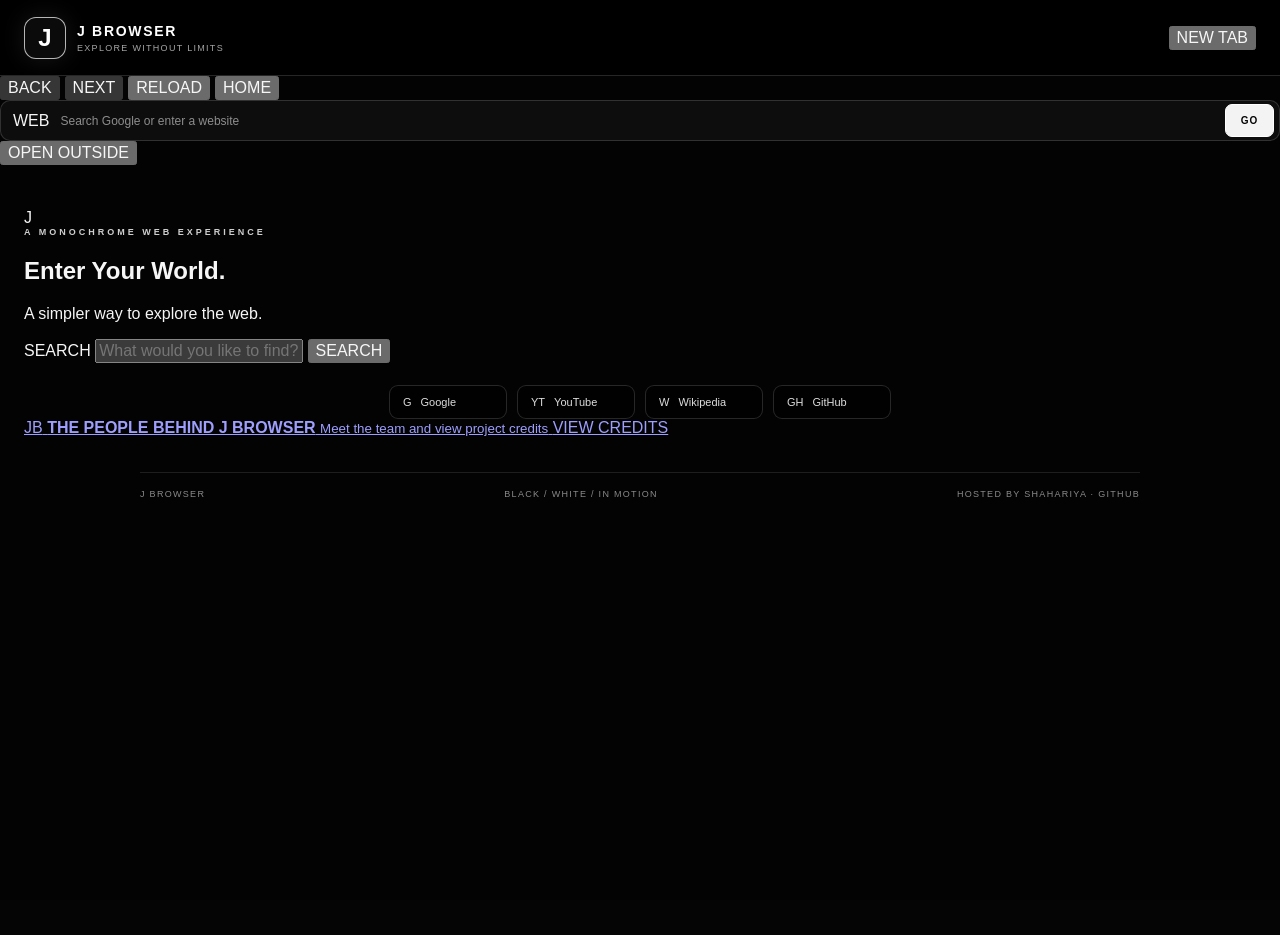
==== commit cba08f8c: "Update index.html" ====
--- a/index.html
+++ b/index.html
@@ -1,207 +1,118 @@
+
 <!DOCTYPE html>
 <html lang="en">
 <head>
   <meta charset="UTF-8">
   <meta name="viewport" content="width=device-width, initial-scale=1">
   <meta name="theme-color" content="#050505">
-  <meta name="description" content="J Browser — a clean, animated browser-style web experience.">
+  <meta name="description" content="J Browser - a clean monochrome browser-style web experience.">
   <title>J Browser</title>
   <link rel="stylesheet" href="style.css">
 </head>
 <body>
   <div class="shader-scene" aria-hidden="true">
-    <div class="shader-sky"></div>
-    <div class="shader-stars stars-one"></div>
-    <div class="shader-stars stars-two"></div>
-    <div class="shader-sun"></div>
-    <div class="shader-mountains mountains-back"></div>
-    <div class="shader-mountains mountains-front"></div>
-    <div class="shader-ground"></div>
-    <div class="shader-fog"></div>
-    <div class="shader-particles" id="shaderParticles"></div>
+    <div class="sky-glow"></div>
+    <div class="star-field star-field-a"></div>
+    <div class="star-field star-field-b"></div>
+    <div class="shader-moon"></div>
+    <div class="mountain mountain-back"></div>
+    <div class="mountain mountain-middle"></div>
+    <div class="mountain mountain-front"></div>
+    <div class="block-tree tree-left"></div>
+    <div class="block-tree tree-right"></div>
+    <div class="ground-grid"></div>
+    <div class="horizon-fog"></div>
+    <div class="pixel-particles" id="pixelParticles"></div>
   </div>
 
   <div class="app-shell">
     <header class="topbar">
-      <a class="brand" href="#" id="brandHome" aria-label="J Browser home">
+      <a class="brand" href="index.html" id="brandHome" aria-label="J Browser home">
         <span class="brand-mark">J</span>
         <span class="brand-copy">
           <strong>J BROWSER</strong>
           <small>EXPLORE WITHOUT LIMITS</small>
         </span>
       </a>
+
       <div class="tab-area">
         <div class="tabs" id="tabList" aria-label="Open tabs"></div>
-        <button class="text-button new-tab" id="topNewTab" type="button">New Tab</button>
+        <button class="ui-button new-tab-button" id="newTabButton" type="button">NEW TAB</button>
       </div>
     </header>
 
-    <nav class="toolbar" aria-label="Browser controls">
+    <nav class="browser-toolbar" aria-label="Browser controls">
       <div class="nav-buttons">
-        <button class="tool-button" id="backButton" type="button" title="Back">Back</button>
-        <button class="tool-button" id="forwardButton" type="button" title="Forward">Next</button>
-        <button class="tool-button" id="refreshButton" type="button" title="Reload">Reload</button>
-        <button class="tool-button" id="homeButton" type="button" title="Home">Home</button>
+        <button class="ui-button nav-button" id="backButton" type="button" disabled>BACK</button>
+        <button class="ui-button nav-button" id="forwardButton" type="button" disabled>NEXT</button>
+        <button class="ui-button nav-button" id="refreshButton" type="button">RELOAD</button>
+        <button class="ui-button nav-button" id="homeButton" type="button">HOME</button>
       </div>
+
       <form class="address-form" id="addressForm">
-        <span class="address-lock" aria-hidden="true">SEARCH</span>
+        <span class="address-label">WEB</span>
         <input id="addressInput" type="text" autocomplete="off" spellcheck="false" placeholder="Search Google or enter a website" aria-label="Search or website address">
-        <button type="submit">GO</button>
+        <button class="go-button" type="submit">GO</button>
       </form>
-      <button class="tool-button external-tool" id="externalButton" type="button" title="Open website in a new tab">OPEN</button>
+
+      <button class="ui-button outside-button" id="externalButton" type="button">OPEN OUTSIDE</button>
     </nav>
 
-    <main class="viewport">
-      <section class="home-screen page-enter" id="homeScreen">
-        <div class="home-content">
-          <div class="hero-emblem" aria-hidden="true">
-            <div class="hero-emblem-inner">J</div>
-          </div>
-          <p class="eyebrow">A NEW WAY TO EXPLORE</p>
+    <main class="main-view">
+      <section class="home-screen" id="homeScreen">
+        <div class="hero-content">
+          <div class="hero-mark"><span>J</span></div>
+          <p class="eyebrow">A MONOCHROME WEB EXPERIENCE</p>
           <h1>Enter Your <span>World.</span></h1>
-          <p class="hero-description">One clean space. Endless possibilities.</p>
+          <p class="hero-subtitle">A simpler way to explore the web.</p>
 
-          <form class="search-box" id="searchForm">
-            <span class="search-symbol" aria-hidden="true">⌕</span>
-            <input id="searchInput" type="text" autocomplete="off" placeholder="Search the web with Google" aria-label="Search the web">
+          <form class="search-panel" id="searchForm">
+            <span class="search-glyph">SEARCH</span>
+            <input id="searchInput" type="text" autocomplete="off" placeholder="What would you like to find?" aria-label="Search the web">
             <button type="submit">SEARCH</button>
           </form>
 
           <div class="quick-links" aria-label="Quick links">
-            <button class="quick-link" type="button" data-url="https://www.google.com"><span class="quick-icon">G</span><span>Google</span></button>
-            <button class="quick-link" type="button" data-url="https://www.youtube.com"><span class="quick-icon">YT</span><span>YouTube</span></button>
-            <button class="quick-link" type="button" data-url="https://www.wikipedia.org"><span class="quick-icon">W</span><span>Wikipedia</span></button>
-            <button class="quick-link" type="button" data-url="https://github.com"><span class="quick-icon">GH</span><span>GitHub</span></button>
+            <button class="quick-link" type="button" data-url="https://www.google.com"><span class="quick-monogram">G</span><span>Google</span></button>
+            <button class="quick-link" type="button" data-url="https://www.youtube.com"><span class="quick-monogram">YT</span><span>YouTube</span></button>
+            <button class="quick-link" type="button" data-url="https://www.wikipedia.org"><span class="quick-monogram">W</span><span>Wikipedia</span></button>
+            <button class="quick-link" type="button" data-url="https://github.com"><span class="quick-monogram">GH</span><span>GitHub</span></button>
           </div>
 
-          <button class="credits-entry" id="openCreditsButton" type="button">
-            <span class="credits-entry-icon" aria-hidden="true">✦</span>
-            <span class="credits-entry-copy">
-              <strong>MEET THE TEAM</strong>
-              <small>Discover the people behind J Browser</small>
+          <a class="credits-link" href="credits.html">
+            <span class="credits-stamp">JB</span>
+            <span class="credits-link-copy">
+              <strong>THE PEOPLE BEHIND J BROWSER</strong>
+              <small>Meet the team and view project credits</small>
             </span>
-            <span class="credits-entry-label">CREDITS</span>
-          </button>
+            <span class="credits-link-label">VIEW CREDITS</span>
+          </a>
         </div>
 
         <footer class="home-footer">
           <span>J BROWSER</span>
-          <span>DESIGNED FOR EXPLORATION</span>
+          <span>BLACK / WHITE / IN MOTION</span>
+          <span>HOSTED BY SHAHARIYA · GITHUB</span>
         </footer>
       </section>
 
-      <section class="credits-page page-enter" id="creditsPage" hidden>
-        <div class="credits-page-inner">
-          <div class="credits-topline">
-            <button class="back-home-link" id="backToHomeButton" type="button">HOME</button>
-            <span class="credits-topline-label">J BROWSER / CREDITS</span>
-          </div>
-
-          <div class="credits-heading">
-            <div class="credits-orbit" aria-hidden="true">
-              <span class="orbit-ring ring-one"></span>
-              <span class="orbit-ring ring-two"></span>
-              <span class="orbit-core">J</span>
-            </div>
-            <p class="eyebrow">THE PEOPLE BEHIND THE PROJECT</p>
-            <h1>Made by <span>the team.</span></h1>
-            <p>Creative ideas, thoughtful design and code come together here.</p>
-          </div>
-
-          <article class="founder-card">
-            <div class="founder-symbol">J</div>
-            <div class="founder-info">
-              <span class="role-label">PROJECT FOUNDER</span>
-              <h2>JIHAN</h2>
-              <p>The vision behind J Browser.</p>
-            </div>
-            <span class="founder-index">FOUNDER / 00</span>
-          </article>
-
-          <div class="team-heading">
-            <span>THE CREATIVE TEAM</span>
-            <span class="team-line"></span>
-            <span>01 TO 04</span>
-          </div>
-
-          <div class="credits-grid">
-            <article class="credit-card">
-              <div class="credit-topline"><span>01</span><span class="credit-symbol">EDIT</span></div>
-              <div class="credit-avatar">J</div>
-              <span class="role-label">WEB EDITOR</span>
-              <h3>JIHAN</h3>
-              <p>Website editing and presentation.</p>
-              <div class="card-bottom"><span>J BROWSER TEAM</span><span>01</span></div>
-            </article>
-
-            <article class="credit-card">
-              <div class="credit-topline"><span>02</span><span class="credit-symbol">MOTION</span></div>
-              <div class="credit-avatar">S</div>
-              <span class="role-label">WEB ANIMATOR</span>
-              <h3>SHAHARIYA</h3>
-              <p>Motion, animation and visual effects.</p>
-              <div class="card-bottom"><span>J BROWSER TEAM</span><span>02</span></div>
-            </article>
-
-            <article class="credit-card">
-              <div class="credit-topline"><span>03</span><span class="credit-symbol">APP</span></div>
-              <div class="credit-avatar">S</div>
-              <span class="role-label">APP CONVERTOR</span>
-              <h3>SHAHARIYA</h3>
-              <p>App conversion and packaging.</p>
-              <div class="card-bottom"><span>J BROWSER TEAM</span><span>03</span></div>
-            </article>
-
-            <article class="credit-card">
-              <div class="credit-topline"><span>04</span><span class="credit-symbol">CODE</span></div>
-              <div class="credit-avatar">S</div>
-              <span class="role-label">CODER / SCRIPTER</span>
-              <h3>SHAHARIYA</h3>
-              <p>Code, scripts and functionality.</p>
-              <div class="card-bottom"><span>J BROWSER TEAM</span><span>04</span></div>
-            </article>
-          </div>
-
-          <div class="hosting-credit">
-            <span class="hosting-dot"></span>
-            <span class="hosting-label">HOSTED BY</span>
-            <strong>SHAHARIYA</strong>
-            <span class="hosting-separator"></span>
-            <span class="github-mark">GH</span>
-            <span class="hosting-provider">GITHUB PAGES</span>
-          </div>
-
-          <div class="credits-signoff">
-            <span class="signoff-line"></span>
-            <p>MADE WITH PURPOSE</p>
-            <h2>THIS IS <span>J BROWSER.</span></h2>
-            <span class="signoff-line"></span>
-          </div>
-
-          <footer class="credits-footer">
-            <span>© J BROWSER</span>
-            <button id="creditsHomeButton" type="button">RETURN HOME</button>
-          </footer>
+      <section class="web-screen" id="pageScreen" hidden>
+        <div class="web-status">
+          <span class="status-indicator"></span>
+          <span class="status-text">Website view</span>
+          <span class="web-hint">Some websites block embedded viewing.</span>
         </div>
-      </section>
-
-      <section class="page-screen page-enter" id="pageScreen" hidden>
-        <div class="page-status">
-          <span class="status-dot"></span>
-          <span class="status-text">Website view</span>
-          <span class="page-hint">Some websites block embedded viewing.</span>
-        </div>
-        <div class="frame-wrap">
+        <div class="frame-holder">
           <iframe id="webFrame" title="Website viewer" src="about:blank" referrerpolicy="strict-origin-when-cross-origin" allow="autoplay; encrypted-media; picture-in-picture; fullscreen"></iframe>
         </div>
-        <div class="frame-fallback">
-          <span>Website not loading?</span>
-          <span>It may block embedded viewing.</span>
-          <button id="noticeOpenButton" type="button">OPEN OUTSIDE</button>
+        <div class="embed-note">
+          <span>This website may not allow embedding.</span>
+          <button class="ui-button" id="noticeOpenButton" type="button">OPEN WEBSITE OUTSIDE</button>
         </div>
       </section>
     </main>
   </div>
+
   <script src="script.js"></script>
 </body>
 </html>
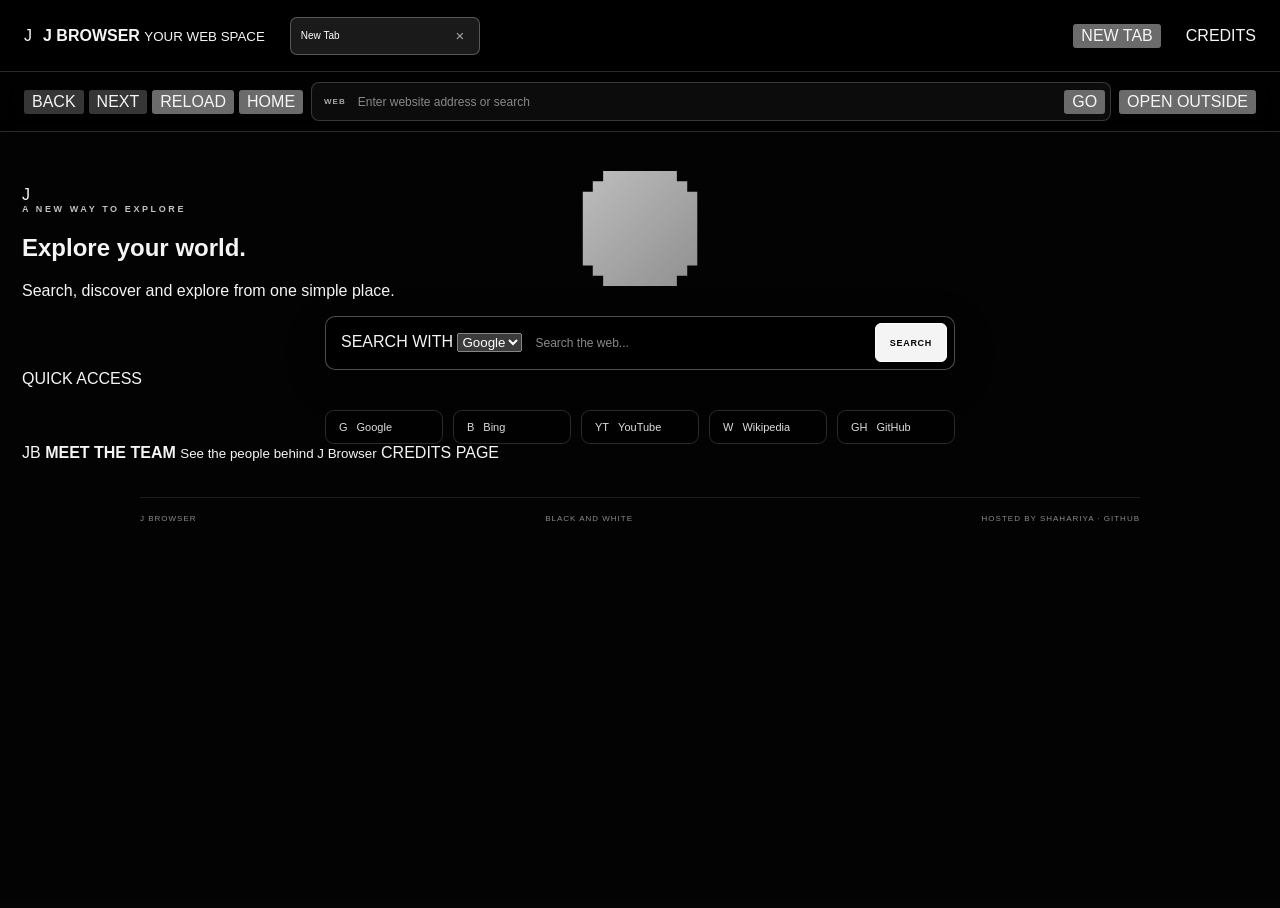
==== commit 03b1d6b2: "Update index.html" ====
--- a/index.html
+++ b/index.html
@@ -5,109 +5,125 @@
   <meta charset="UTF-8">
   <meta name="viewport" content="width=device-width, initial-scale=1">
   <meta name="theme-color" content="#050505">
-  <meta name="description" content="J Browser - a clean monochrome browser-style web experience.">
   <title>J Browser</title>
   <link rel="stylesheet" href="style.css">
 </head>
 <body>
   <div class="shader-scene" aria-hidden="true">
-    <div class="sky-glow"></div>
-    <div class="star-field star-field-a"></div>
-    <div class="star-field star-field-b"></div>
+    <div class="shader-sky"></div>
+    <div class="shader-stars stars-a"></div>
+    <div class="shader-stars stars-b"></div>
     <div class="shader-moon"></div>
-    <div class="mountain mountain-back"></div>
-    <div class="mountain mountain-middle"></div>
-    <div class="mountain mountain-front"></div>
-    <div class="block-tree tree-left"></div>
-    <div class="block-tree tree-right"></div>
-    <div class="ground-grid"></div>
-    <div class="horizon-fog"></div>
-    <div class="pixel-particles" id="pixelParticles"></div>
+    <div class="terrain terrain-back"></div>
+    <div class="terrain terrain-middle"></div>
+    <div class="terrain terrain-front"></div>
+    <div class="shader-fog"></div>
+    <div class="particle-layer" id="particleLayer"></div>
   </div>
 
   <div class="app-shell">
     <header class="topbar">
-      <a class="brand" href="index.html" id="brandHome" aria-label="J Browser home">
-        <span class="brand-mark">J</span>
-        <span class="brand-copy">
+      <a class="brand" href="index.html" id="brandHome">
+        <span class="brand-logo">J</span>
+        <span class="brand-text">
           <strong>J BROWSER</strong>
-          <small>EXPLORE WITHOUT LIMITS</small>
+          <small>YOUR WEB SPACE</small>
         </span>
       </a>
 
       <div class="tab-area">
-        <div class="tabs" id="tabList" aria-label="Open tabs"></div>
-        <button class="ui-button new-tab-button" id="newTabButton" type="button">NEW TAB</button>
+        <div class="tabs" id="tabList"></div>
+        <button class="plain-button" id="newTabButton" type="button">NEW TAB</button>
       </div>
+
+      <a class="credits-nav-link" href="credits.html">CREDITS</a>
     </header>
 
     <nav class="browser-toolbar" aria-label="Browser controls">
       <div class="nav-buttons">
-        <button class="ui-button nav-button" id="backButton" type="button" disabled>BACK</button>
-        <button class="ui-button nav-button" id="forwardButton" type="button" disabled>NEXT</button>
-        <button class="ui-button nav-button" id="refreshButton" type="button">RELOAD</button>
-        <button class="ui-button nav-button" id="homeButton" type="button">HOME</button>
+        <button class="control-button" id="backButton" type="button" disabled>BACK</button>
+        <button class="control-button" id="forwardButton" type="button" disabled>NEXT</button>
+        <button class="control-button" id="refreshButton" type="button">RELOAD</button>
+        <button class="control-button" id="homeButton" type="button">HOME</button>
       </div>
 
       <form class="address-form" id="addressForm">
         <span class="address-label">WEB</span>
-        <input id="addressInput" type="text" autocomplete="off" spellcheck="false" placeholder="Search Google or enter a website" aria-label="Search or website address">
-        <button class="go-button" type="submit">GO</button>
+        <input id="addressInput" type="text" autocomplete="off" spellcheck="false" placeholder="Enter website address or search" aria-label="Website address">
+        <button class="solid-button" type="submit">GO</button>
       </form>
 
-      <button class="ui-button outside-button" id="externalButton" type="button">OPEN OUTSIDE</button>
+      <button class="control-button outside-button" id="externalButton" type="button">OPEN OUTSIDE</button>
     </nav>
 
     <main class="main-view">
       <section class="home-screen" id="homeScreen">
-        <div class="hero-content">
-          <div class="hero-mark"><span>J</span></div>
-          <p class="eyebrow">A MONOCHROME WEB EXPERIENCE</p>
-          <h1>Enter Your <span>World.</span></h1>
-          <p class="hero-subtitle">A simpler way to explore the web.</p>
+        <div class="home-content">
+          <div class="hero-logo">J</div>
+          <p class="eyebrow">A NEW WAY TO EXPLORE</p>
+          <h1>Explore your <span>world.</span></h1>
+          <p class="hero-description">Search, discover and explore from one simple place.</p>
 
           <form class="search-panel" id="searchForm">
-            <span class="search-glyph">SEARCH</span>
-            <input id="searchInput" type="text" autocomplete="off" placeholder="What would you like to find?" aria-label="Search the web">
-            <button type="submit">SEARCH</button>
+            <label class="engine-control">
+              <span class="engine-label">SEARCH WITH</span>
+              <select id="searchEngine" aria-label="Choose search engine">
+                <option value="google">Google</option>
+                <option value="bing">Bing</option>
+              </select>
+            </label>
+            <input id="searchInput" type="text" autocomplete="off" placeholder="Search the web..." aria-label="Search the web">
+            <button class="solid-button search-button" type="submit">SEARCH</button>
           </form>
 
-          <div class="quick-links" aria-label="Quick links">
-            <button class="quick-link" type="button" data-url="https://www.google.com"><span class="quick-monogram">G</span><span>Google</span></button>
-            <button class="quick-link" type="button" data-url="https://www.youtube.com"><span class="quick-monogram">YT</span><span>YouTube</span></button>
-            <button class="quick-link" type="button" data-url="https://www.wikipedia.org"><span class="quick-monogram">W</span><span>Wikipedia</span></button>
-            <button class="quick-link" type="button" data-url="https://github.com"><span class="quick-monogram">GH</span><span>GitHub</span></button>
+          <div class="quick-heading">QUICK ACCESS</div>
+          <div class="quick-links">
+            <button class="quick-link" type="button" data-url="https://www.google.com">
+              <span class="quick-icon">G</span><span>Google</span>
+            </button>
+            <button class="quick-link" type="button" data-url="https://www.bing.com">
+              <span class="quick-icon">B</span><span>Bing</span>
+            </button>
+            <button class="quick-link" type="button" data-url="https://www.youtube.com">
+              <span class="quick-icon">YT</span><span>YouTube</span>
+            </button>
+            <button class="quick-link" type="button" data-url="https://www.wikipedia.org">
+              <span class="quick-icon">W</span><span>Wikipedia</span>
+            </button>
+            <button class="quick-link" type="button" data-url="https://github.com">
+              <span class="quick-icon">GH</span><span>GitHub</span>
+            </button>
           </div>
 
-          <a class="credits-link" href="credits.html">
-            <span class="credits-stamp">JB</span>
-            <span class="credits-link-copy">
-              <strong>THE PEOPLE BEHIND J BROWSER</strong>
-              <small>Meet the team and view project credits</small>
+          <a class="credits-card" href="credits.html">
+            <span class="credits-icon">JB</span>
+            <span class="credits-copy">
+              <strong>MEET THE TEAM</strong>
+              <small>See the people behind J Browser</small>
             </span>
-            <span class="credits-link-label">VIEW CREDITS</span>
+            <span class="credits-card-label">CREDITS PAGE</span>
           </a>
         </div>
 
         <footer class="home-footer">
           <span>J BROWSER</span>
-          <span>BLACK / WHITE / IN MOTION</span>
+          <span>BLACK AND WHITE</span>
           <span>HOSTED BY SHAHARIYA · GITHUB</span>
         </footer>
       </section>
 
       <section class="web-screen" id="pageScreen" hidden>
         <div class="web-status">
-          <span class="status-indicator"></span>
+          <span class="status-dot"></span>
           <span class="status-text">Website view</span>
           <span class="web-hint">Some websites block embedded viewing.</span>
         </div>
         <div class="frame-holder">
           <iframe id="webFrame" title="Website viewer" src="about:blank" referrerpolicy="strict-origin-when-cross-origin" allow="autoplay; encrypted-media; picture-in-picture; fullscreen"></iframe>
         </div>
-        <div class="embed-note">
-          <span>This website may not allow embedding.</span>
-          <button class="ui-button" id="noticeOpenButton" type="button">OPEN WEBSITE OUTSIDE</button>
+        <div class="embed-message">
+          <span>Website not loading? It may block embedded viewing.</span>
+          <button class="control-button" id="noticeOpenButton" type="button">OPEN WEBSITE OUTSIDE</button>
         </div>
       </section>
     </main>
--- a/style.css
+++ b/style.css
@@ -1,231 +1,1271 @@
-:root{color-scheme:dark;--black:#050505;--white:#f6f6f6;--muted:#a5a5a5;--line:rgba(255,255,255,.15);--panel:rgba(8,8,8,.76)}
-*{box-sizing:border-box}
-html{min-height:100%;background:var(--black);scroll-behavior:smooth}
-body{margin:0;min-height:100vh;color:var(--white);background:#050505;font-family:Inter,"Segoe UI",Arial,sans-serif;overflow-x:hidden}
-button,input{font:inherit}
-button{color:inherit;-webkit-tap-highlight-color:transparent}
-button:focus-visible,input:focus-visible,a:focus-visible{outline:2px solid #fff;outline-offset:3px}
-
-.shader-scene{position:fixed;inset:0;z-index:0;overflow:hidden;pointer-events:none;background:#030303;perspective:700px}
-.shader-sky{position:absolute;inset:0;background:radial-gradient(ellipse at 50% 42%,rgba(255,255,255,.16),transparent 31%),radial-gradient(ellipse at 50% 100%,rgba(220,220,220,.12),transparent 54%),linear-gradient(180deg,#030303 0%,#0d0d0d 39%,#191919 70%,#030303 100%);animation:shaderSkyPulse 12s ease-in-out infinite alternate}
-.shader-sun{position:absolute;width:clamp(100px,14vw,180px);aspect-ratio:1;left:50%;top:36%;transform:translate(-50%,-50%);border-radius:50%;background:radial-gradient(circle,#fff 0%,#eee 23%,rgba(255,255,255,.3) 55%,transparent 72%);filter:blur(2px);opacity:.65;animation:sunBreath 8s ease-in-out infinite alternate}
-.shader-stars{position:absolute;inset:-40%;background-repeat:repeat;pointer-events:none}
-.stars-one{opacity:.55;background-image:radial-gradient(1px 1px at 35px 46px,#fff 98%,transparent),radial-gradient(2px 2px at 120px 170px,#fff 98%,transparent),radial-gradient(1px 1px at 240px 80px,#fff 98%,transparent),radial-gradient(1px 1px at 320px 240px,#fff 98%,transparent),radial-gradient(2px 2px at 390px 120px,#fff 98%,transparent);background-size:420px 350px;animation:starTravel 100s linear infinite}
-.stars-two{opacity:.28;background-image:radial-gradient(1px 1px at 80px 110px,#fff 98%,transparent),radial-gradient(1px 1px at 210px 45px,#fff 98%,transparent),radial-gradient(2px 2px at 315px 220px,#fff 98%,transparent);background-size:360px 290px;animation:starTravel 145s linear infinite reverse}
-.shader-mountains{position:absolute;left:-8%;width:116%;image-rendering:pixelated}
-.mountains-back{bottom:9%;height:43%;opacity:.42;background:linear-gradient(135deg,transparent 0 40%,#343434 40% 60%,transparent 60%) 0 100%/210px 190px repeat-x,linear-gradient(45deg,transparent 0 40%,#252525 40% 60%,transparent 60%) 80px 100%/210px 190px repeat-x;animation:distantTerrain 42s ease-in-out infinite alternate}
-.mountains-front{bottom:0;height:37%;opacity:.86;background:linear-gradient(135deg,transparent 0 40%,#151515 40% 60%,transparent 60%) 0 100%/160px 160px repeat-x,linear-gradient(45deg,transparent 0 40%,#202020 40% 60%,transparent 60%) 80px 100%/160px 160px repeat-x;filter:drop-shadow(0 -8px 22px rgba(255,255,255,.05));animation:nearTerrain 28s ease-in-out infinite alternate}
-.shader-ground{position:absolute;bottom:-20%;left:-20%;width:140%;height:42%;transform:rotateX(48deg);transform-origin:top center;background:linear-gradient(rgba(255,255,255,.05) 1px,transparent 1px),linear-gradient(90deg,rgba(255,255,255,.05) 1px,transparent 1px),linear-gradient(180deg,#202020,#050505);background-size:42px 42px,42px 42px,100% 100%;mask-image:linear-gradient(180deg,transparent,#000 25%);animation:groundMove 15s linear infinite}
-.shader-fog{position:absolute;inset:30% -30% 0;background:linear-gradient(180deg,transparent,rgba(230,230,230,.055),transparent);filter:blur(30px);animation:fogFlow 17s ease-in-out infinite alternate}
-.shader-particles{position:absolute;inset:0;overflow:hidden}
-.particle{position:absolute;bottom:-20px;width:2px;height:2px;border-radius:50%;background:#fff;opacity:0;box-shadow:0 0 9px rgba(255,255,255,.75);animation:particleRise var(--duration,12s) linear var(--delay,0s) infinite}
-
-.app-shell{position:relative;z-index:1;width:min(1440px,100%);min-height:100vh;margin:0 auto;display:flex;flex-direction:column}
-.topbar{display:flex;align-items:center;gap:24px;min-height:76px;padding:12px 24px;border-bottom:1px solid var(--line);background:rgba(0,0,0,.72);backdrop-filter:blur(20px)}
-.brand{flex:0 0 auto;display:flex;align-items:center;gap:11px;color:#fff;text-decoration:none}
-.brand-mark{display:grid;place-items:center;width:42px;height:42px;border:1px solid rgba(255,255,255,.7);border-radius:12px;background:#0b0b0b;color:white;font-size:24px;font-weight:900;box-shadow:0 0 24px rgba(255,255,255,.09)}
-.brand-copy{display:flex;flex-direction:column;gap:4px}
-.brand-copy strong{font-size:14px;letter-spacing:1.7px}
-.brand-copy small{color:var(--muted);font-size:9px;letter-spacing:1.3px}
-.tab-area{display:flex;align-items:center;gap:8px;flex:1;min-width:0}
-.tabs{display:flex;align-items:center;gap:7px;flex:1;min-width:0;overflow-x:auto;scrollbar-width:thin}
-.tab{display:flex;align-items:center;gap:10px;flex:0 1 210px;min-width:100px;max-width:230px;padding:10px 11px;border:1px solid transparent;border-radius:9px;background:rgba(255,255,255,.035);color:#aaa;cursor:pointer;transition:background .2s,border-color .2s,color .2s}
-.tab:hover{background:rgba(255,255,255,.075)}
-.tab.active{border-color:rgba(255,255,255,.23);background:rgba(255,255,255,.1);color:#fff}
-.tab-title{flex:1;min-width:0;overflow:hidden;text-overflow:ellipsis;white-space:nowrap;text-align:left;font-size:11px}
-.tab-close{display:grid;place-items:center;width:20px;height:20px;flex:0 0 auto;border-radius:5px;color:#aaa;cursor:pointer;font-size:16px}
-.tab-close:hover{background:rgba(255,255,255,.12);color:#fff}
-.text-button,.tool-button{display:inline-flex;align-items:center;justify-content:center;min-height:36px;padding:0 12px;border:1px solid var(--line);border-radius:8px;background:rgba(255,255,255,.035);color:#e6e6e6;font-size:10px;font-weight:700;letter-spacing:.5px;cursor:pointer;transition:background .2s,border-color .2s,color .2s}
-.text-button:hover,.tool-button:hover{background:#fff;color:#050505;border-color:#fff}
-.tool-button:disabled{opacity:.32;cursor:not-allowed}
-.new-tab{white-space:nowrap}
-
-.toolbar{display:flex;align-items:center;gap:9px;padding:11px 24px;border-bottom:1px solid var(--line);background:rgba(0,0,0,.61);backdrop-filter:blur(18px)}
-.nav-buttons{display:flex;align-items:center;gap:5px}
-.address-form{display:flex;align-items:center;gap:9px;flex:1;min-width:0;height:41px;padding:4px 5px 4px 12px;border:1px solid var(--line);border-radius:10px;background:rgba(255,255,255,.045);transition:border-color .2s,background .2s}
-.address-form:focus-within{border-color:rgba(255,255,255,.65);background:rgba(255,255,255,.08)}
-.address-lock{color:#aaa;font-size:9px;font-weight:700;letter-spacing:.7px}
-.address-form input,.search-box input{width:100%;min-width:0;border:0;outline:0;background:transparent;color:#fff}
-.address-form input{font-size:12px}
-.address-form input::placeholder,.search-box input::placeholder{color:#8d8d8d}
-.address-form button,.search-box button{flex:0 0 auto;padding:10px 15px;border:1px solid #fff;border-radius:7px;background:#f3f3f3;color:#050505;font-size:10px;font-weight:900;letter-spacing:.8px;cursor:pointer;transition:background .2s,color .2s,transform .2s}
-.address-form button:hover,.search-box button:hover{background:#050505;color:#fff}
-.address-form button:active,.search-box button:active{transform:scale(.97)}
-
-.viewport{flex:1;min-height:400px}
-.home-screen{display:flex;min-height:calc(100vh - 130px);flex-direction:column;padding:44px 24px 18px}
-.home-content{width:min(740px,100%);margin:auto;text-align:center}
-.hero-emblem{display:grid;place-items:center;width:78px;height:78px;margin:0 auto 23px;padding:6px;border:1px solid rgba(255,255,255,.45);border-radius:23px;background:rgba(0,0,0,.3);box-shadow:0 0 34px rgba(255,255,255,.07);animation:emblemFloat 5s ease-in-out infinite}
-.hero-emblem-inner{display:grid;place-items:center;width:100%;height:100%;border-radius:17px;background:linear-gradient(145deg,#242424,#050505);border:1px solid rgba(255,255,255,.2);font-size:42px;font-weight:900;text-shadow:0 0 15px rgba(255,255,255,.32)}
-.eyebrow{margin:0 0 13px;color:#cfcfcf;font-size:9px;font-weight:800;letter-spacing:3px}
-.home-content h1,.credits-heading h1{margin:0;color:#fff;font-size:clamp(34px,5vw,55px);line-height:1.12;letter-spacing:-1.7px}
-.home-content h1 span,.credits-heading h1 span,.credits-signoff h2 span{color:#aaa}
-.hero-description{margin:15px 0 27px;color:#aaa;font-size:13px;letter-spacing:.15px}
-.search-box{display:flex;align-items:center;gap:12px;width:min(640px,100%);height:57px;margin:0 auto;padding:6px 7px 6px 17px;border:1px solid rgba(255,255,255,.31);border-radius:12px;background:rgba(0,0,0,.68);box-shadow:0 14px 42px rgba(0,0,0,.3);transition:border-color .25s,box-shadow .25s}
-.search-box:focus-within{border-color:#fff;box-shadow:0 0 28px rgba(255,255,255,.09)}
-.search-symbol{color:#fff;font-size:27px}
-.search-box input{font-size:13px}
-.search-box button{height:42px}
-
-.quick-links{display:flex;justify-content:center;flex-wrap:wrap;gap:10px;margin:22px 0 0}
-.quick-link{display:flex;align-items:center;gap:9px;min-width:118px;padding:10px 13px;border:1px solid var(--line);border-radius:9px;background:rgba(0,0,0,.52);color:#ddd;font-size:11px;cursor:pointer;transition:transform .23s,border-color .23s,background .23s}
-.quick-link:hover{transform:translateY(-3px);border-color:rgba(255,255,255,.7);background:rgba(255,255,255,.1)}
-.quick-icon{display:grid;place-items:center;width:28px;height:28px;border:1px solid rgba(255,255,255,.21);border-radius:7px;background:rgba(255,255,255,.06);color:#fff;font-size:10px;font-weight:900;letter-spacing:.3px}
-.credits-entry{display:flex;align-items:center;gap:13px;width:min(500px,100%);margin:43px auto 0;padding:15px 17px;border:1px solid rgba(255,255,255,.22);border-radius:11px;background:rgba(0,0,0,.59);text-align:left;cursor:pointer;transition:transform .25s,border-color .25s,background .25s}
-.credits-entry:hover{transform:translateY(-3px);border-color:#eee;background:rgba(255,255,255,.075)}
-.credits-entry-icon{display:grid;place-items:center;width:36px;height:36px;border:1px solid rgba(255,255,255,.28);border-radius:9px;color:#fff;font-size:16px}
-.credits-entry-copy{display:flex;flex:1;flex-direction:column;gap:4px}
-.credits-entry-copy strong{font-size:10px;letter-spacing:1.5px}
-.credits-entry-copy small{color:#999;font-size:11px}
-.credits-entry-label{color:#aaa;font-size:9px;font-weight:800;letter-spacing:1px}
-.home-footer{display:flex;justify-content:space-between;gap:15px;width:min(1000px,100%);margin:35px auto 0;padding:16px 0 2px;border-top:1px solid rgba(255,255,255,.11);color:#8a8a8a;font-size:9px;letter-spacing:1.3px}
-
-.credits-page{min-height:calc(100vh - 130px);padding:23px 24px 28px}
-.credits-page-inner{width:min(1000px,100%);margin:0 auto}
-.credits-topline{display:flex;align-items:center;justify-content:space-between;gap:12px}
-.back-home-link,.credits-footer button{padding:10px 14px;border:1px solid var(--line);border-radius:7px;background:rgba(0,0,0,.5);color:#ddd;font-size:9px;font-weight:800;letter-spacing:1px;cursor:pointer;transition:background .2s,color .2s,border-color .2s}
-.back-home-link:hover,.credits-footer button:hover{background:#fff;color:#050505;border-color:#fff}
-.credits-topline-label{color:#888;font-size:9px;letter-spacing:1.5px}
-.credits-heading{text-align:center;padding:19px 0 23px}
-.credits-orbit{position:relative;display:grid;place-items:center;width:76px;height:76px;margin:0 auto 23px}
-.orbit-ring{position:absolute;inset:0;border:1px solid rgba(255,255,255,.32);border-radius:50%}
-.ring-one{animation:orbitSpin 8s linear infinite}
-.ring-two{inset:8px;border-style:dashed;border-color:rgba(255,255,255,.45);animation:orbitSpin 12s linear infinite reverse}
-.orbit-core{display:grid;place-items:center;width:40px;height:40px;border:1px solid #fff;border-radius:12px;background:#111;font-size:23px;font-weight:900;box-shadow:0 0 25px rgba(255,255,255,.12)}
-.credits-heading .eyebrow{margin-bottom:10px}
-.credits-heading h1{font-size:clamp(31px,4vw,46px)}
-.credits-heading p:not(.eyebrow){margin:12px 0 0;color:#999;font-size:12px}
-
-.founder-card{position:relative;display:flex;align-items:center;gap:19px;overflow:hidden;padding:22px;border:1px solid rgba(255,255,255,.39);border-radius:13px;background:linear-gradient(110deg,rgba(255,255,255,.105),rgba(0,0,0,.74) 62%);animation:cardReveal .65s both;box-shadow:0 15px 50px rgba(0,0,0,.19)}
-.founder-card:after{content:"";position:absolute;top:-100%;left:-45%;width:28%;height:300%;transform:rotate(25deg);background:linear-gradient(90deg,transparent,rgba(255,255,255,.09),transparent);animation:cardShine 8s ease-in-out infinite}
-.founder-symbol{display:grid;place-items:center;width:67px;height:67px;flex:0 0 auto;border:1px solid rgba(255,255,255,.55);border-radius:15px;background:#080808;font-size:35px;font-weight:900;box-shadow:0 0 28px rgba(255,255,255,.08)}
-.founder-info{position:relative;z-index:1}
-.role-label{display:block;color:#aaa;font-size:9px;font-weight:800;letter-spacing:1.6px}
-.founder-info h2{margin:8px 0 5px;font-size:25px;letter-spacing:1px}
-.founder-info p{margin:0;color:#999;font-size:11px}
-.founder-index{margin-left:auto;color:#888;font-size:9px;font-weight:800;letter-spacing:1px;white-space:nowrap}
-
-.team-heading{display:flex;align-items:center;gap:12px;margin:34px 0 15px;color:#aaa;font-size:9px;font-weight:800;letter-spacing:1.5px}
-.team-line{height:1px;flex:1;background:linear-gradient(90deg,rgba(255,255,255,.3),rgba(255,255,255,.04))}
-.credits-grid{display:grid;grid-template-columns:repeat(4,minmax(0,1fr));gap:12px}
-.credit-card{position:relative;display:flex;flex-direction:column;min-height:238px;overflow:hidden;padding:16px 15px 13px;border:1px solid rgba(255,255,255,.16);border-radius:11px;background:linear-gradient(145deg,rgba(28,28,28,.82),rgba(0,0,0,.82));transition:transform .3s,border-color .3s,background .3s,box-shadow .3s;animation:cardReveal .7s both}
-.credit-card:nth-child(2){animation-delay:.09s}
-.credit-card:nth-child(3){animation-delay:.18s}
-.credit-card:nth-child(4){animation-delay:.27s}
-.credit-card:before{content:"";position:absolute;top:0;left:-110%;width:70%;height:1px;background:linear-gradient(90deg,transparent,#fff,transparent);transition:left .55s}
-.credit-card:hover{transform:translateY(-6px);border-color:rgba(255,255,255,.65);background:linear-gradient(145deg,rgba(48,48,48,.9),rgba(0,0,0,.9));box-shadow:0 14px 34px rgba(0,0,0,.26),0 0 23px rgba(255,255,255,.05)}
-.credit-card:hover:before{left:140%}
-.credit-topline{display:flex;align-items:center;justify-content:space-between;color:#777;font-size:9px;font-weight:800;letter-spacing:1px}
-.credit-symbol{color:#ddd;font-size:9px;letter-spacing:1px}
-.credit-avatar{display:grid;place-items:center;width:44px;height:44px;margin:21px 0 15px;border:1px solid rgba(255,255,255,.42);border-radius:12px;background:linear-gradient(145deg,#262626,#050505);color:#fff;font-size:24px;font-weight:900;box-shadow:0 0 22px rgba(255,255,255,.035)}
-.credit-card h3{margin:8px 0 6px;font-size:17px;letter-spacing:.5px;overflow-wrap:anywhere}
-.credit-card p{margin:0 0 18px;color:#929292;font-size:10px;line-height:1.55}
-.card-bottom{display:flex;justify-content:space-between;gap:7px;margin-top:auto;padding-top:11px;border-top:1px solid rgba(255,255,255,.1);color:#707070;font-size:8px;font-weight:800;letter-spacing:.7px}
-
-.hosting-credit{display:flex;align-items:center;justify-content:center;flex-wrap:wrap;gap:10px;margin:25px auto 0;padding:15px 18px;border:1px solid rgba(255,255,255,.17);border-radius:9px;background:rgba(0,0,0,.48);animation:cardReveal .75s both}
-.hosting-dot{width:6px;height:6px;border-radius:50%;background:#fff;box-shadow:0 0 12px #fff;animation:dotPulse 2s ease-in-out infinite}
-.hosting-label{color:#888;font-size:9px;letter-spacing:1.5px}
-.hosting-credit strong{font-size:11px;letter-spacing:1.2px}
-.hosting-separator{width:1px;height:17px;margin:0 3px;background:rgba(255,255,255,.2)}
-.github-mark{display:grid;place-items:center;width:24px;height:24px;border:1px solid rgba(255,255,255,.32);border-radius:7px;font-size:8px;font-weight:900}
-.hosting-provider{color:#aaa;font-size:9px;font-weight:800;letter-spacing:1px}
-.credits-signoff{display:flex;align-items:center;justify-content:center;gap:14px;flex-wrap:wrap;margin:42px 0 29px;text-align:center}
-.signoff-line{width:clamp(20px,7vw,90px);height:1px;background:linear-gradient(90deg,transparent,rgba(255,255,255,.55))}
-.signoff-line:last-child{transform:rotate(180deg)}
-.credits-signoff p{flex-basis:100%;margin:0 0 -6px;color:#888;font-size:9px;letter-spacing:2.5px}
-.credits-signoff h2{flex-basis:100%;margin:0;font-size:clamp(22px,3vw,31px);letter-spacing:1px}
-.credits-footer{display:flex;justify-content:space-between;align-items:center;gap:12px;padding-top:16px;border-top:1px solid rgba(255,255,255,.12);color:#777;font-size:9px;letter-spacing:1.3px}
-.credits-footer button{padding:9px 12px}
-
-.page-screen{display:flex;flex-direction:column;min-height:calc(100vh - 145px);padding:12px 16px 16px}
-.page-status{display:flex;align-items:center;gap:9px;min-height:32px;padding:0 2px 10px;color:#aaa;font-size:10px}
-.status-dot{width:6px;height:6px;border-radius:50%;background:#ddd;box-shadow:0 0 8px rgba(255,255,255,.6)}
-.page-hint{margin-left:auto;text-align:right;color:#777}
-.frame-wrap{flex:1;min-height:380px;overflow:hidden;border:1px solid var(--line);border-radius:10px;background:#fff}
-.frame-wrap iframe{display:block;width:100%;height:100%;min-height:380px;border:0;background:#fff}
-.frame-fallback{display:flex;align-items:center;flex-wrap:wrap;gap:10px;padding:12px 2px 0;color:#999;font-size:10px}
-.frame-fallback button{margin-left:auto;padding:9px 12px;border:1px solid rgba(255,255,255,.32);border-radius:7px;background:rgba(0,0,0,.65);color:#fff;font-size:9px;font-weight:800;letter-spacing:.8px;cursor:pointer;transition:background .2s,color .2s}
-.frame-fallback button:hover{background:#fff;color:#000}
-
-[hidden]{display:none!important}
-.page-enter{animation:pageAppear .48s ease both}
-
-@keyframes shaderSkyPulse{from{filter:brightness(.76)}to{filter:brightness(1.16)}}
-@keyframes sunBreath{from{opacity:.43;scale:.94}to{opacity:.78;scale:1.07}}
-@keyframes starTravel{from{transform:translate3d(0,0,0)}to{transform:translate3d(220px,180px,0)}}
-@keyframes distantTerrain{from{transform:translateX(-1.5%) translateY(0)}to{transform:translateX(1.5%) translateY(3px)}}
-@keyframes nearTerrain{from{transform:translateX(1%) translateY(0)}to{transform:translateX(-1%) translateY(5px)}}
-@keyframes groundMove{from{background-position:0 0,0 0,0 0}to{background-position:0 42px,42px 0,0 0}}
-@keyframes fogFlow{from{transform:translateX(-8%) scaleY(.9);opacity:.45}to{transform:translateX(8%) scaleY(1.2);opacity:.85}}
-@keyframes particleRise{0%{transform:translate3d(0,0,0);opacity:0}12%{opacity:.45}85%{opacity:.22}100%{transform:translate3d(var(--drift,20px),-105vh,0);opacity:0}}
-@keyframes emblemFloat{0%,100%{transform:translateY(0)}50%{transform:translateY(-5px)}}
-@keyframes orbitSpin{from{transform:rotate(0)}to{transform:rotate(360deg)}}
-@keyframes cardReveal{from{opacity:0;transform:translateY(15px)}to{opacity:1;transform:translateY(0)}}
-@keyframes cardShine{0%,30%{left:-45%}70%,100%{left:130%}}
-@keyframes dotPulse{0%,100%{opacity:.45;box-shadow:0 0 5px #fff}50%{opacity:1;box-shadow:0 0 13px #fff}}
-@keyframes pageAppear{from{opacity:0;transform:translateY(8px)}to{opacity:1;transform:translateY(0)}}
-
-@media(max-width:900px){
-  .topbar{gap:14px;padding:10px 14px}
-  .toolbar{padding:10px 14px}
-  .credits-grid{grid-template-columns:repeat(2,minmax(0,1fr))}
-  .credits-page{padding:18px 16px 24px}
-}
-
-@media(max-width:600px){
-  .topbar{align-items:flex-start;flex-direction:column;gap:10px;padding:11px 12px}
-  .brand-mark{width:36px;height:36px;border-radius:10px;font-size:21px}
-  .tab-area{width:100%}
-  .tab{flex-basis:135px;padding:9px}
-  .text-button,.tool-button{min-height:34px;padding:0 9px;font-size:9px}
-  .toolbar{flex-wrap:wrap;gap:7px;padding:10px 12px}
-  .nav-buttons{gap:4px}
-  .address-form{order:2;flex-basis:100%}
-  .external-tool{margin-left:auto}
-  .home-screen{min-height:calc(100vh - 165px);padding:36px 15px 15px}
-  .hero-emblem{width:69px;height:69px;border-radius:20px}
-  .hero-emblem-inner{font-size:36px}
-  .home-content h1{font-size:36px;letter-spacing:-1.2px}
-  .hero-description{font-size:12px;line-height:1.6}
-  .search-box{height:52px;gap:8px;padding-left:11px}
-  .search-box input{font-size:11px}
-  .search-box button{height:38px;padding:0 10px;font-size:9px}
-  .search-symbol{font-size:22px}
-  .quick-links{display:grid;grid-template-columns:repeat(2,minmax(0,1fr));gap:8px;margin-top:19px}
-  .quick-link{min-width:0;padding:9px;font-size:10px}
-  .credits-entry{margin-top:31px;padding:12px;gap:9px}
-  .credits-entry-copy small{font-size:10px}
-  .credits-entry-label{font-size:8px}
-  .home-footer{font-size:8px;letter-spacing:.8px}
-  .credits-page{padding:15px 12px 22px}
-  .credits-heading{padding:16px 0 21px}
-  .credits-heading h1{font-size:33px;letter-spacing:-1px}
-  .credits-heading p:not(.eyebrow){max-width:300px;margin:11px auto 0;line-height:1.6}
-  .founder-card{gap:12px;padding:15px}
-  .founder-symbol{width:52px;height:52px;border-radius:12px;font-size:28px}
-  .founder-info h2{font-size:22px}
-  .founder-index{max-width:80px;white-space:normal;text-align:right;line-height:1.5;font-size:8px}
-  .credits-grid{gap:9px}
-  .credit-card{min-height:225px;padding:13px 11px 11px}
-  .credit-avatar{width:39px;height:39px;margin:17px 0 13px;font-size:21px}
-  .credit-card h3{font-size:14px}
-  .credit-card p{font-size:9px}
-  .credit-symbol{font-size:8px}
-  .card-bottom{font-size:7px;letter-spacing:.4px}
-  .hosting-credit{gap:8px;padding:13px 10px}
-  .hosting-label,.hosting-provider{font-size:8px}
-  .hosting-credit strong{font-size:10px}
-  .credits-signoff{gap:7px;margin:34px 0 24px}
-  .credits-signoff h2{font-size:23px}
-  .credits-footer{font-size:8px}
-  .credits-footer button{font-size:8px}
-  .page-screen{min-height:calc(100vh - 175px);padding:10px}
-  .page-hint{display:none}
-  .frame-wrap,.frame-wrap iframe{min-height:350px}
-  .frame-fallback{align-items:flex-start;flex-direction:column}
-  .frame-fallback button{margin-left:0}
-}
-
-@media(prefers-reduced-motion:reduce){
-  *,*::before,*::after{animation-duration:.01ms!important;animation-iteration-count:1!important;scroll-behavior:auto!important;transition-duration:.01ms!important}
-}
+
+:root {
+  color-scheme: dark;
+  --black: #050505;
+  --white: #f5f5f5;
+  --muted: #a2a2a2;
+  --line: rgba(255,255,255,.16);
+}
+
+* {
+  box-sizing: border-box;
+}
+
+html {
+  min-height: 100%;
+  background: var(--black);
+  scroll-behavior: smooth;
+}
+
+body {
+  margin: 0;
+  min-height: 100vh;
+  background: #050505;
+  color: var(--white);
+  font-family: Inter, "Segoe UI", Arial, sans-serif;
+  overflow-x: hidden;
+}
+
+a {
+  color: inherit;
+  text-decoration: none;
+}
+
+button, input {
+  font: inherit;
+}
+
+button {
+  color: inherit;
+  -webkit-tap-highlight-color: transparent;
+}
+
+button:focus-visible, input:focus-visible, a:focus-visible {
+  outline: 2px solid #fff;
+  outline-offset: 3px;
+}
+
+[hidden] {
+  display: none !important;
+}
+
+.shader-scene {
+  position: fixed;
+  inset: 0;
+  z-index: 0;
+  overflow: hidden;
+  pointer-events: none;
+  background: #030303;
+  isolation: isolate;
+}
+
+.sky-glow {
+  position: absolute;
+  inset: 0;
+  background:
+    radial-gradient(ellipse at 50% 42%, rgba(255,255,255,.13), transparent 31%),
+    radial-gradient(ellipse at 50% 100%, rgba(225,225,225,.11), transparent 48%),
+    linear-gradient(180deg, #030303 0%, #0b0b0b 38%, #171717 70%, #030303 100%);
+  animation: skyBreath 13s ease-in-out infinite alternate;
+}
+
+.shader-moon {
+  position: absolute;
+  top: 19%;
+  left: 50%;
+  width: clamp(70px, 9vw, 118px);
+  aspect-ratio: 1;
+  transform: translateX(-50%);
+  background: linear-gradient(135deg, #fafafa, #bdbdbd);
+  clip-path: polygon(18% 0,82% 0,82% 9%,91% 9%,91% 18%,100% 18%,100% 82%,91% 82%,91% 91%,82% 91%,82% 100%,18% 100%,18% 91%,9% 91%,9% 82%,0 82%,0 18%,9% 18%,9% 9%,18% 9%);
+  opacity: .76;
+  filter: drop-shadow(0 0 26px rgba(255,255,255,.16));
+  animation: moonFloat 9s ease-in-out infinite alternate;
+}
+
+.star-field {
+  position: absolute;
+  inset: -30%;
+  background-repeat: repeat;
+}
+
+.star-field-a {
+  opacity: .56;
+  background-image:
+    radial-gradient(1px 1px at 25px 35px, #fff 98%, transparent),
+    radial-gradient(2px 2px at 130px 160px, #fff 98%, transparent),
+    radial-gradient(1px 1px at 240px 70px, #fff 98%, transparent),
+    radial-gradient(1px 1px at 320px 230px, #fff 98%, transparent),
+    radial-gradient(2px 2px at 390px 110px, #fff 98%, transparent);
+  background-size: 420px 310px;
+  animation: starsMove 105s linear infinite;
+}
+
+.star-field-b {
+  opacity: .23;
+  background-image:
+    radial-gradient(1px 1px at 70px 110px, #fff 98%, transparent),
+    radial-gradient(1px 1px at 210px 45px, #fff 98%, transparent),
+    radial-gradient(2px 2px at 315px 220px, #fff 98%, transparent);
+  background-size: 360px 290px;
+  animation: starsMove 145s linear infinite reverse;
+}
+
+.mountain {
+  position: absolute;
+  left: -8%;
+  width: 116%;
+  image-rendering: pixelated;
+}
+
+.mountain-back {
+  bottom: 13%;
+  height: 37%;
+  opacity: .43;
+  background:
+    linear-gradient(135deg, transparent 0 39%, #303030 39% 61%, transparent 61%) 0 100% / 220px 190px repeat-x,
+    linear-gradient(45deg, transparent 0 39%, #242424 39% 61%, transparent 61%) 100px 100% / 220px 190px repeat-x;
+  animation: farMountains 48s ease-in-out infinite alternate;
+}
+
+.mountain-middle {
+  bottom: 5%;
+  height: 32%;
+  opacity: .65;
+  background:
+    linear-gradient(135deg, transparent 0 39%, #1d1d1d 39% 61%, transparent 61%) 0 100% / 175px 145px repeat-x,
+    linear-gradient(45deg, transparent 0 39%, #292929 39% 61%, transparent 61%) 82px 100% / 175px 145px repeat-x;
+  animation: nearMountains 36s ease-in-out infinite alternate-reverse;
+}
+
+.mountain-front {
+  bottom: -1%;
+  height: 23%;
+  opacity: .94;
+  background:
+    linear-gradient(135deg, transparent 0 38%, #090909 38% 62%, transparent 62%) 0 100% / 145px 120px repeat-x,
+    linear-gradient(45deg, transparent 0 38%, #171717 38% 62%, transparent 62%) 69px 100% / 145px 120px repeat-x;
+}
+
+.block-tree {
+  position: absolute;
+  bottom: 12%;
+  width: 22px;
+  height: 65px;
+  background: #0a0a0a;
+  opacity: .9;
+}
+
+.block-tree::before {
+  content: "";
+  position: absolute;
+  left: -19px;
+  top: -29px;
+  width: 60px;
+  height: 41px;
+  background: #151515;
+  clip-path: polygon(28% 0,72% 0,72% 17%,90% 17%,90% 35%,100% 35%,100% 82%,75% 82%,75% 100%,23% 100%,23% 82%,0 82%,0 35%,10% 35%,10% 17%,28% 17%);
+}
+
+.block-tree::after {
+  content: "";
+  position: absolute;
+  left: 8px;
+  top: -48px;
+  width: 7px;
+  height: 25px;
+  background: #181818;
+}
+
+.tree-left {
+  left: 12%;
+  transform: scale(.82);
+}
+
+.tree-right {
+  right: 14%;
+  transform: scale(1.08);
+}
+
+.ground-grid {
+  position: absolute;
+  bottom: -24%;
+  left: -22%;
+  width: 144%;
+  height: 42%;
+  transform: rotateX(55deg);
+  transform-origin: top center;
+  background:
+    linear-gradient(rgba(255,255,255,.07) 1px, transparent 1px),
+    linear-gradient(90deg, rgba(255,255,255,.07) 1px, transparent 1px),
+    linear-gradient(180deg, #1c1c1c, #030303);
+  background-size: 42px 42px, 42px 42px, 100% 100%;
+  mask-image: linear-gradient(180deg, transparent, #000 26%);
+  animation: gridShift 14s linear infinite;
+}
+
+.horizon-fog {
+  position: absolute;
+  inset: 43% -30% 0;
+  background: linear-gradient(180deg, transparent, rgba(230,230,230,.065), transparent);
+  filter: blur(26px);
+  animation: fogShift 18s ease-in-out infinite alternate;
+}
+
+.pixel-particles {
+  position: absolute;
+  inset: 0;
+  overflow: hidden;
+}
+
+.pixel-particle {
+  position: absolute;
+  bottom: -12px;
+  width: 2px;
+  height: 2px;
+  background: #fff;
+  opacity: 0;
+  box-shadow: 0 0 7px rgba(255,255,255,.7);
+  animation: pixelRise var(--duration,12s) linear var(--delay,0s) infinite;
+}
+
+.app-shell, .credits-shell {
+  position: relative;
+  z-index: 1;
+}
+
+.app-shell {
+  display: flex;
+  flex-direction: column;
+  width: min(1500px, 100%);
+  min-height: 100vh;
+  margin: 0 auto;
+}
+
+.topbar {
+  display: flex;
+  align-items: center;
+  gap: 25px;
+  min-height: 72px;
+  padding: 11px 24px;
+  border-bottom: 1px solid var(--line);
+  background: rgba(0,0,0,.68);
+  backdrop-filter: blur(16px);
+}
+
+.brand {
+  display: flex;
+  align-items: center;
+  gap: 11px;
+  flex: 0 0 auto;
+}
+
+.brand-mark {
+  display: grid;
+  place-items: center;
+  width: 40px;
+  height: 40px;
+  border: 1px solid rgba(255,255,255,.74);
+  border-radius: 9px;
+  background: linear-gradient(145deg,#292929,#050505);
+  font-size: 23px;
+  font-weight: 900;
+  box-shadow: 0 0 23px rgba(255,255,255,.07);
+}
+
+.brand-copy {
+  display: flex;
+  flex-direction: column;
+  gap: 4px;
+}
+
+.brand-copy strong {
+  font-size: 13px;
+  letter-spacing: 1.8px;
+}
+
+.brand-copy small {
+  color: #969696;
+  font-size: 8px;
+  letter-spacing: 1.1px;
+}
+
+.tab-area, .tabs {
+  display: flex;
+  align-items: center;
+  gap: 8px;
+  flex: 1;
+  min-width: 0;
+}
+
+.tabs {
+  gap: 7px;
+  overflow-x: auto;
+  scrollbar-width: thin;
+}
+
+.tab {
+  display: flex;
+  align-items: center;
+  gap: 10px;
+  flex: 0 1 190px;
+  min-width: 90px;
+  max-width: 230px;
+  padding: 9px 10px;
+  border: 1px solid transparent;
+  border-radius: 7px;
+  background: rgba(255,255,255,.035);
+  color: #aaa;
+  cursor: pointer;
+  transition: .2s;
+}
+
+.tab:hover {
+  background: rgba(255,255,255,.075);
+}
+
+.tab.active {
+  border-color: rgba(255,255,255,.27);
+  background: rgba(255,255,255,.1);
+  color: #fff;
+}
+
+.tab-title {
+  flex: 1;
+  min-width: 0;
+  overflow: hidden;
+  text-overflow: ellipsis;
+  white-space: nowrap;
+  text-align: left;
+  font-size: 10px;
+}
+
+.tab-close {
+  display: grid;
+  place-items: center;
+  width: 18px;
+  height: 18px;
+  border-radius: 4px;
+  color: #aaa;
+  font-size: 15px;
+  cursor: pointer;
+}
+
+.tab-close:hover {
+  background: rgba(255,255,255,.13);
+  color: #fff;
+}
+
+.ui-button, .go-button {
+  display: inline-flex;
+  align-items: center;
+  justify-content: center;
+  min-height: 35px;
+  padding: 0 11px;
+  border: 1px solid rgba(255,255,255,.19);
+  border-radius: 7px;
+  background: rgba(255,255,255,.035);
+  color: #e8e8e8;
+  font-size: 9px;
+  font-weight: 800;
+  letter-spacing: .6px;
+  white-space: nowrap;
+  cursor: pointer;
+  transition: .2s;
+}
+
+.ui-button:hover {
+  border-color: #fff;
+  background: #fff;
+  color: #050505;
+}
+
+.ui-button:active, .go-button:active {
+  transform: scale(.98);
+}
+
+.ui-button:disabled {
+  opacity: .32;
+  cursor: not-allowed;
+}
+
+.browser-toolbar {
+  display: flex;
+  align-items: center;
+  gap: 8px;
+  padding: 10px 24px;
+  border-bottom: 1px solid var(--line);
+  background: rgba(0,0,0,.57);
+  backdrop-filter: blur(15px);
+}
+
+.nav-buttons {
+  display: flex;
+  align-items: center;
+  gap: 5px;
+}
+
+.address-form {
+  display: flex;
+  align-items: center;
+  gap: 10px;
+  flex: 1;
+  min-width: 0;
+  height: 39px;
+  padding: 4px 5px 4px 12px;
+  border: 1px solid rgba(255,255,255,.18);
+  border-radius: 8px;
+  background: rgba(255,255,255,.045);
+  transition: .2s;
+}
+
+.address-form:focus-within {
+  border-color: rgba(255,255,255,.65);
+  background: rgba(255,255,255,.075);
+}
+
+.address-label {
+  color: #aaa;
+  font-size: 8px;
+  font-weight: 900;
+  letter-spacing: 1px;
+}
+
+.address-form input, .search-panel input {
+  flex: 1;
+  width: 100%;
+  min-width: 0;
+  border: 0;
+  outline: 0;
+  background: transparent;
+  color: #fff;
+  font-size: 12px;
+}
+
+.address-form input::placeholder, .search-panel input::placeholder {
+  color: #898989;
+}
+
+.go-button {
+  min-height: 29px;
+  padding: 0 14px;
+  border-color: #fff;
+  background: #f4f4f4;
+  color: #050505;
+}
+
+.go-button:hover {
+  background: #050505;
+  color: #fff;
+}
+
+.main-view {
+  flex: 1;
+  display: flex;
+  flex-direction: column;
+  min-height: 0;
+}
+
+.home-screen {
+  display: flex;
+  flex: 1;
+  flex-direction: column;
+  min-height: calc(100vh - 124px);
+  padding: clamp(32px,6vh,65px) 22px 18px;
+  animation: fadeUp .55s ease both;
+}
+
+.hero-content {
+  width: min(720px,100%);
+  margin: auto;
+  text-align: center;
+}
+
+.hero-mark {
+  display: grid;
+  place-items: center;
+  width: 66px;
+  height: 66px;
+  margin: 0 auto 21px;
+  border: 1px solid rgba(255,255,255,.5);
+  border-radius: 13px;
+  background: linear-gradient(145deg,#252525,#050505);
+  box-shadow: 0 0 30px rgba(255,255,255,.08);
+  animation: markFloat 5s ease-in-out infinite;
+}
+
+.hero-mark span {
+  font-size: 38px;
+  font-weight: 900;
+  text-shadow: 0 0 15px rgba(255,255,255,.23);
+}
+
+.eyebrow {
+  margin: 0 0 12px;
+  color: #c2c2c2;
+  font-size: 9px;
+  font-weight: 800;
+  letter-spacing: 2.6px;
+}
+
+.hero-content h1, .credits-intro h1 {
+  margin: 0;
+  font-size: clamp(35px,5vw,54px);
+  line-height: 1.12;
+  letter-spacing: -1.7px;
+}
+
+.hero-content h1 span, .credits-intro h1 span, .credits-signoff h2 span {
+  color: #a4a4a4;
+}
+
+.hero-subtitle {
+  margin: 13px 0 26px;
+  color: #adadad;
+  font-size: 13px;
+}
+
+.search-panel {
+  display: flex;
+  align-items: center;
+  gap: 11px;
+  width: min(630px,100%);
+  height: 54px;
+  margin: 0 auto;
+  padding: 6px 7px 6px 15px;
+  border: 1px solid rgba(255,255,255,.3);
+  border-radius: 10px;
+  background: rgba(0,0,0,.7);
+  box-shadow: 0 12px 40px rgba(0,0,0,.22);
+  transition: .25s;
+}
+
+.search-panel:focus-within {
+  border-color: #fff;
+  box-shadow: 0 0 27px rgba(255,255,255,.075);
+}
+
+.search-glyph {
+  color: #aaa;
+  font-size: 8px;
+  font-weight: 800;
+  letter-spacing: 1px;
+}
+
+.search-panel button {
+  height: 39px;
+  padding: 0 14px;
+  border: 1px solid #fff;
+  border-radius: 6px;
+  background: #f4f4f4;
+  color: #050505;
+  font-size: 9px;
+  font-weight: 900;
+  letter-spacing: .7px;
+  cursor: pointer;
+  transition: .2s;
+}
+
+.search-panel button:hover {
+  background: #050505;
+  color: #fff;
+}
+
+.quick-links {
+  display: flex;
+  justify-content: center;
+  flex-wrap: wrap;
+  gap: 10px;
+  margin: 22px 0 0;
+}
+
+.quick-link {
+  display: flex;
+  align-items: center;
+  gap: 9px;
+  min-width: 118px;
+  padding: 10px 13px;
+  border: 1px solid var(--line);
+  border-radius: 9px;
+  background: rgba(0,0,0,.52);
+  color: #ddd;
+  font-size: 11px;
+  cursor: pointer;
+  transition: .23s;
+}
+
+.quick-link:hover {
+  transform: translateY(-3px);
+  border-color: rgba(255,255,255,.7);
+  background: rgba(255,255,255,.1);
+}
+
+.quick-monogram {
+  display: grid;
+  place-items: center;
+  width: 28px;
+  height: 28px;
+  border: 1px solid rgba(255,255,255,.21);
+  border-radius: 7px;
+  background: rgba(255,255,255,.06);
+  color: #fff;
+  font-size: 10px;
+  font-weight: 900;
+}
+
+.credits-link {
+  display: flex;
+  align-items: center;
+  gap: 13px;
+  width: min(500px,100%);
+  margin: 43px auto 0;
+  padding: 15px 17px;
+  border: 1px solid rgba(255,255,255,.22);
+  border-radius: 10px;
+  background: rgba(0,0,0,.59);
+  text-align: left;
+  transition: .25s;
+}
+
+.credits-link:hover {
+  transform: translateY(-3px);
+  border-color: #eee;
+  background: rgba(255,255,255,.075);
+}
+
+.credits-stamp {
+  display: grid;
+  place-items: center;
+  width: 36px;
+  height: 36px;
+  border: 1px solid rgba(255,255,255,.28);
+  border-radius: 8px;
+  font-size: 11px;
+  font-weight: 900;
+}
+
+.credits-link-copy {
+  display: flex;
+  flex: 1;
+  flex-direction: column;
+  gap: 4px;
+}
+
+.credits-link-copy strong {
+  font-size: 10px;
+  letter-spacing: 1px;
+}
+
+.credits-link-copy small {
+  color: #999;
+  font-size: 10px;
+}
+
+.credits-link-label {
+  color: #aaa;
+  font-size: 8px;
+  font-weight: 900;
+  letter-spacing: .8px;
+}
+
+.home-footer {
+  display: flex;
+  justify-content: space-between;
+  gap: 12px;
+  width: min(1000px,100%);
+  margin: 35px auto 0;
+  padding: 16px 0 2px;
+  border-top: 1px solid rgba(255,255,255,.11);
+  color: #8a8a8a;
+  font-size: 8px;
+  letter-spacing: 1px;
+}
+
+.web-screen {
+  display: flex;
+  flex-direction: column;
+  min-height: calc(100vh - 145px);
+  padding: 12px 16px 16px;
+  animation: fadeUp .3s ease both;
+}
+
+.web-status {
+  display: flex;
+  align-items: center;
+  gap: 9px;
+  min-height: 32px;
+  padding-bottom: 10px;
+  color: #aaa;
+  font-size: 10px;
+}
+
+.status-indicator {
+  width: 6px;
+  height: 6px;
+  border-radius: 50%;
+  background: #ddd;
+  box-shadow: 0 0 8px #fff;
+}
+
+.web-hint {
+  margin-left: auto;
+  color: #777;
+}
+
+.frame-holder {
+  flex: 1;
+  min-height: 380px;
+  overflow: hidden;
+  border: 1px solid var(--line);
+  border-radius: 10px;
+  background: #fff;
+}
+
+.frame-holder iframe {
+  display: block;
+  width: 100%;
+  height: 100%;
+  min-height: 380px;
+  border: 0;
+  background: #fff;
+}
+
+.embed-note {
+  display: flex;
+  align-items: center;
+  justify-content: space-between;
+  flex-wrap: wrap;
+  gap: 10px;
+  padding-top: 10px;
+  color: #999;
+  font-size: 10px;
+}
+
+.credits-shell {
+  width: min(1110px,100%);
+  min-height: 100vh;
+  margin: 0 auto;
+  padding: 0 26px;
+}
+
+.credits-nav {
+  display: flex;
+  align-items: center;
+  justify-content: space-between;
+  gap: 16px;
+  padding: 18px 0;
+  border-bottom: 1px solid var(--line);
+}
+
+.return-button {
+  min-height: 36px;
+}
+
+.credits-main {
+  padding: 23px 0 30px;
+}
+
+.credits-intro {
+  text-align: center;
+  padding: 12px 0 24px;
+  animation: fadeUp .6s ease both;
+}
+
+.orbit-mark {
+  position: relative;
+  display: grid;
+  place-items: center;
+  width: 72px;
+  height: 72px;
+  margin: 0 auto 20px;
+}
+
+.orbit {
+  position: absolute;
+  inset: 0;
+  border: 1px solid rgba(255,255,255,.4);
+  border-radius: 50%;
+}
+
+.orbit-a {
+  animation: orbitSpin 11s linear infinite;
+}
+
+.orbit-b {
+  inset: 8px;
+  border-style: dashed;
+  opacity: .7;
+  animation: orbitSpin 16s linear infinite reverse;
+}
+
+.orbit-letter {
+  display: grid;
+  place-items: center;
+  width: 39px;
+  height: 39px;
+  border: 1px solid #fff;
+  border-radius: 8px;
+  background: #090909;
+  font-size: 22px;
+  font-weight: 900;
+  box-shadow: 0 0 22px rgba(255,255,255,.1);
+}
+
+.credits-intro h1 {
+  font-size: clamp(34px,4.6vw,48px);
+}
+
+.credits-intro > p:last-child {
+  margin: 12px 0 0;
+  color: #9c9c9c;
+  font-size: 12px;
+  line-height: 1.6;
+}
+
+.founder-feature {
+  position: relative;
+  display: flex;
+  align-items: center;
+  gap: 17px;
+  overflow: hidden;
+  padding: 21px;
+  border: 1px solid rgba(255,255,255,.38);
+  border-radius: 10px;
+  background: linear-gradient(110deg,rgba(255,255,255,.09),rgba(0,0,0,.8) 66%);
+  animation: fadeUp .65s ease both;
+}
+
+.founder-feature::after {
+  content: "";
+  position: absolute;
+  top: -100%;
+  left: -55%;
+  width: 30%;
+  height: 300%;
+  transform: rotate(23deg);
+  background: linear-gradient(90deg,transparent,rgba(255,255,255,.1),transparent);
+  animation: shinePass 8s ease-in-out infinite;
+}
+
+.founder-icon {
+  display: grid;
+  place-items: center;
+  width: 62px;
+  height: 62px;
+  flex-shrink: 0;
+  border: 1px solid rgba(255,255,255,.52);
+  border-radius: 12px;
+  background: #080808;
+  font-size: 33px;
+  font-weight: 900;
+  box-shadow: 0 0 26px rgba(255,255,255,.06);
+}
+
+.founder-text {
+  position: relative;
+  z-index: 1;
+}
+
+.role-tag {
+  display: block;
+  color: #aaa;
+  font-size: 9px;
+  font-weight: 900;
+  letter-spacing: 1.4px;
+}
+
+.founder-text h2 {
+  margin: 7px 0 4px;
+  font-size: 24px;
+  letter-spacing: 1px;
+}
+
+.founder-text p {
+  margin: 0;
+  color: #999;
+  font-size: 11px;
+}
+
+.feature-index {
+  margin-left: auto;
+  color: #888;
+  font-size: 8px;
+  font-weight: 800;
+  letter-spacing: 1px;
+  white-space: nowrap;
+}
+
+.section-label {
+  display: flex;
+  align-items: center;
+  gap: 12px;
+  margin: 31px 0 14px;
+  color: #aaa;
+  font-size: 9px;
+  font-weight: 900;
+  letter-spacing: 1.5px;
+}
+
+.section-rule {
+  height: 1px;
+  flex: 1;
+  background: linear-gradient(90deg,rgba(255,255,255,.3),rgba(255,255,255,.04));
+}
+
+.team-grid {
+  display: grid;
+  grid-template-columns: repeat(4,minmax(0,1fr));
+  gap: 12px;
+}
+
+.team-card {
+  position: relative;
+  display: flex;
+  flex-direction: column;
+  min-height: 224px;
+  overflow: hidden;
+  padding: 15px 14px 12px;
+  border: 1px solid rgba(255,255,255,.16);
+  border-radius: 9px;
+  background: linear-gradient(145deg,rgba(28,28,28,.83),rgba(0,0,0,.84));
+  animation: cardReveal .7s ease var(--card-delay,0ms) both;
+  transition: transform .28s,border-color .28s,background .28s,box-shadow .28s;
+}
+
+.team-card::before {
+  content: "";
+  position: absolute;
+  top: 0;
+  left: -100%;
+  width: 70%;
+  height: 1px;
+  background: linear-gradient(90deg,transparent,#fff,transparent);
+  transition: left .55s;
+}
+
+.team-card:hover {
+  transform: translateY(-5px);
+  border-color: rgba(255,255,255,.66);
+  background: linear-gradient(145deg,rgba(46,46,46,.9),rgba(0,0,0,.9));
+  box-shadow: 0 14px 32px rgba(0,0,0,.25),0 0 20px rgba(255,255,255,.04);
+}
+
+.team-card:hover::before {
+  left: 135%;
+}
+
+.team-card-top {
+  display: flex;
+  justify-content: space-between;
+  gap: 8px;
+  color: #797979;
+  font-size: 8px;
+  font-weight: 800;
+  letter-spacing: .8px;
+}
+
+.person-mark {
+  display: grid;
+  place-items: center;
+  width: 42px;
+  height: 42px;
+  margin: 19px 0 13px;
+  border: 1px solid rgba(255,255,255,.38);
+  border-radius: 9px;
+  background: linear-gradient(145deg,#252525,#050505);
+  font-size: 23px;
+  font-weight: 900;
+  box-shadow: 0 0 20px rgba(255,255,255,.04);
+}
+
+.code-mark {
+  font-size: 9px;
+  letter-spacing: .5px;
+}
+
+.team-card h2 {
+  margin: 8px 0 5px;
+  font-size: 15px;
+  letter-spacing: .5px;
+  overflow-wrap: anywhere;
+}
+
+.team-card p {
+  margin: 0 0 16px;
+  color: #929292;
+  font-size: 10px;
+  line-height: 1.55;
+}
+
+.team-card-foot {
+  display: flex;
+  justify-content: space-between;
+  gap: 8px;
+  margin-top: auto;
+  padding-top: 10px;
+  border-top: 1px solid rgba(255,255,255,.11);
+  color: #727272;
+  font-size: 7px;
+  font-weight: 800;
+  letter-spacing: .6px;
+}
+
+.hosting-credit {
+  display: flex;
+  align-items: center;
+  justify-content: center;
+  flex-wrap: wrap;
+  gap: 10px;
+  margin: 24px auto 0;
+  padding: 14px 16px;
+  border: 1px solid rgba(255,255,255,.18);
+  border-radius: 8px;
+  background: rgba(0,0,0,.58);
+  animation: fadeUp .8s ease both;
+}
+
+.hosting-status {
+  width: 6px;
+  height: 6px;
+  border-radius: 50%;
+  background: #fff;
+  box-shadow: 0 0 11px #fff;
+  animation: statusPulse 2s ease-in-out infinite;
+}
+
+.hosting-label {
+  color: #888;
+  font-size: 9px;
+  letter-spacing: 1.4px;
+}
+
+.hosting-credit strong {
+  font-size: 10px;
+  letter-spacing: 1.2px;
+}
+
+.hosting-divider {
+  width: 1px;
+  height: 17px;
+  margin: 0 3px;
+  background: rgba(255,255,255,.22);
+}
+
+.github-monogram {
+  display: grid;
+  place-items: center;
+  width: 24px;
+  height: 24px;
+  border: 1px solid rgba(255,255,255,.3);
+  border-radius: 5px;
+  font-size: 8px;
+  font-weight: 900;
+}
+
+.hosting-platform {
+  color: #aaa;
+  font-size: 9px;
+  font-weight: 800;
+  letter-spacing: 1px;
+}
+
+.credits-signoff {
+  display: flex;
+  flex-wrap: wrap;
+  align-items: center;
+  justify-content: center;
+  gap: 12px;
+  margin: 37px 0 27px;
+  text-align: center;
+}
+
+.signoff-line {
+  width: clamp(24px,8vw,90px);
+  height: 1px;
+  background: linear-gradient(90deg,transparent,rgba(255,255,255,.52));
+}
+
+.signoff-line:last-child {
+  transform: rotate(180deg);
+}
+
+.credits-signoff p {
+  flex-basis: 100%;
+  margin: 0 0 -4px;
+  color: #858585;
+  font-size: 8px;
+  letter-spacing: 2.4px;
+}
+
+.credits-signoff h2 {
+  flex-basis: 100%;
+  margin: 0;
+  font-size: clamp(22px,3vw,30px);
+  letter-spacing: 1px;
+}
+
+.credits-footer {
+  display: flex;
+  align-items: center;
+  justify-content: space-between;
+  gap: 12px;
+  padding: 15px 0 20px;
+  border-top: 1px solid rgba(255,255,255,.12);
+  color: #7e7e7e;
+  font-size: 8px;
+  letter-spacing: 1.1px;
+}
+
+.credits-footer a {
+  color: #ccc;
+}
+
+.credits-footer a:hover {
+  color: #fff;
+  text-decoration: underline;
+}
+
+@keyframes skyBreath {
+  from { filter: brightness(.78); }
+  to { filter: brightness(1.14); }
+}
+
+@keyframes moonFloat {
+  from { margin-top: 0; opacity: .56; }
+  to { margin-top: 9px; opacity: .84; }
+}
+
+@keyframes starsMove {
+  from { transform: translate3d(0,0,0); }
+  to { transform: translate3d(190px,140px,0); }
+}
+
+@keyframes farMountains {
+  from { transform: translateX(-1.5%); }
+  to { transform: translateX(1.5%); }
+}
+
+@keyframes nearMountains {
+  from { transform: translateX(1%); }
+  to { transform: translateX(-1%); }
+}
+
+@keyframes gridShift {
+  from { background-position: 0 0,0 0,0 0; }
+  to { background-position: 0 42px,42px 0,0 0; }
+}
+
+@keyframes fogShift {
+  from { transform: translateX(-6%); opacity: .4; }
+  to { transform: translateX(7%); opacity: .8; }
+}
+
+@keyframes pixelRise {
+  0% { transform: translate3d(0,0,0); opacity: 0; }
+  12% { opacity: .45; }
+  85% { opacity: .2; }
+  100% { transform: translate3d(var(--drift,20px),-102vh,0); opacity: 0; }
+}
+
+@keyframes markFloat {
+  0%,100% { transform: translateY(0); }
+  50% { transform: translateY(-5px); }
+}
+
+@keyframes orbitSpin {
+  to { transform: rotate(360deg); }
+}
+
+@keyframes fadeUp {
+  from { opacity: 0; transform: translateY(11px); }
+  to { opacity: 1; transform: translateY(0); }
+}
+
+@keyframes cardReveal {
+  from { opacity: 0; transform: translateY(13px); }
+  to { opacity: 1; transform: translateY(0); }
+}
+
+@keyframes shinePass {
+  0%,30% { left: -55%; }
+  70%,100% { left: 135%; }
+}
+
+@keyframes statusPulse {
+  0%,100% { opacity: .45; box-shadow: 0 0 4px #fff; }
+  50% { opacity: 1; box-shadow: 0 0 12px #fff; }
+}
+
+@media (max-width: 900px) {
+  .topbar { gap: 14px; padding: 10px 14px; }
+  .browser-toolbar { padding: 10px 14px; }
+  .team-grid { grid-template-columns: repeat(2,minmax(0,1fr)); }
+  .credits-shell { padding: 0 18px; }
+}
+
+@media (max-width: 620px) {
+  .topbar { align-items: flex-start; flex-direction: column; gap: 10px; padding: 11px 12px; }
+  .brand-mark { width: 36px; height: 36px; }
+  .tab-area { width: 100%; }
+  .tab { flex-basis: 125px; }
+  .ui-button { min-height: 33px; padding: 0 9px; font-size: 8px; }
+  .browser-toolbar { flex-wrap: wrap; gap: 7px; padding: 9px 10px; }
+  .nav-buttons { gap: 4px; }
+  .address-form { order: 2; flex-basis: 100%; }
+  .outside-button { margin-left: auto; }
+  .home-screen { min-height: calc(100vh - 170px); padding: 35px 14px 14px; }
+  .hero-mark { width: 59px; height: 59px; }
+  .hero-mark span { font-size: 32px; }
+  .hero-content h1 { font-size: 36px; }
+  .hero-subtitle { font-size: 12px; }
+  .search-panel { height: 51px; gap: 8px; padding-left: 10px; }
+  .search-glyph { font-size: 7px; }
+  .search-panel input { font-size: 11px; }
+  .search-panel button { height: 37px; padding: 0 9px; font-size: 8px; }
+  .quick-links { display: grid; grid-template-columns: repeat(2,minmax(0,1fr)); gap: 8px; margin-top: 17px; }
+  .quick-link { min-width: 0; padding: 8px 10px; }
+  .credits-link { margin-top: 27px; padding: 11px; gap: 9px; }
+  .credits-link-copy strong { font-size: 8px; }
+  .credits-link-copy small { font-size: 9px; }
+  .credits-link-label { font-size: 7px; }
+  .home-footer { flex-wrap: wrap; justify-content: center; font-size: 7px; gap: 8px 14px; }
+  .credits-shell { padding: 0 13px; }
+  .credits-nav { padding: 13px 0; }
+  .credits-main { padding-top: 16px; }
+  .credits-intro { padding: 8px 0 21px; }
+  .credits-intro h1 { font-size: 34px; letter-spacing: -1px; }
+  .credits-intro > p:last-child { max-width: 320px; margin: 10px auto 0; font-size: 11px; }
+  .orbit-mark { width: 62px; height: 62px; margin-bottom: 16px; }
+  .founder-feature { gap: 11px; padding: 14px; }
+  .founder-icon { width: 49px; height: 49px; font-size: 27px; }
+  .founder-text h2 { font-size: 21px; }
+  .founder-text p { font-size: 9px; }
+  .feature-index { max-width: 70px; white-space: normal; text-align: right; line-height: 1.5; font-size: 7px; }
+  .section-label { gap: 8px; font-size: 8px; }
+  .team-grid { gap: 8px; }
+  .team-card { min-height: 212px; padding: 12px 10px 10px; }
+  .team-card-top { font-size: 7px; }
+  .person-mark { width: 37px; height: 37px; margin: 16px 0 12px; font-size: 20px; }
+  .team-card h2 { font-size: 13px; }
+  .team-card p { font-size: 9px; }
+  .team-card-foot { font-size: 6px; letter-spacing: .4px; }
+  .hosting-credit { gap: 7px; padding: 12px 9px; }
+  .hosting-label,.hosting-platform { font-size: 8px; }
+  .hosting-credit strong { font-size: 9px; }
+  .credits-signoff { margin: 31px 0 22px; gap: 7px; }
+  .credits-signoff h2 { font-size: 22px; }
+  .credits-footer { font-size: 7px; }
+  .web-screen { min-height: calc(100vh - 175px); padding: 9px; }
+  .web-hint { display: none; }
+  .frame-holder,.frame-holder iframe { min-height: 340px; }
+  .embed-note { align-items: flex-start; flex-direction: column; }
+}
+
+@media (prefers-reduced-motion: reduce) {
+  *,*::before,*::after {
+    animation-duration: .01ms !important;
+    animation-iteration-count: 1 !important;
+    scroll-behavior: auto !important;
+    transition-duration: .01ms !important;
+  }
+}
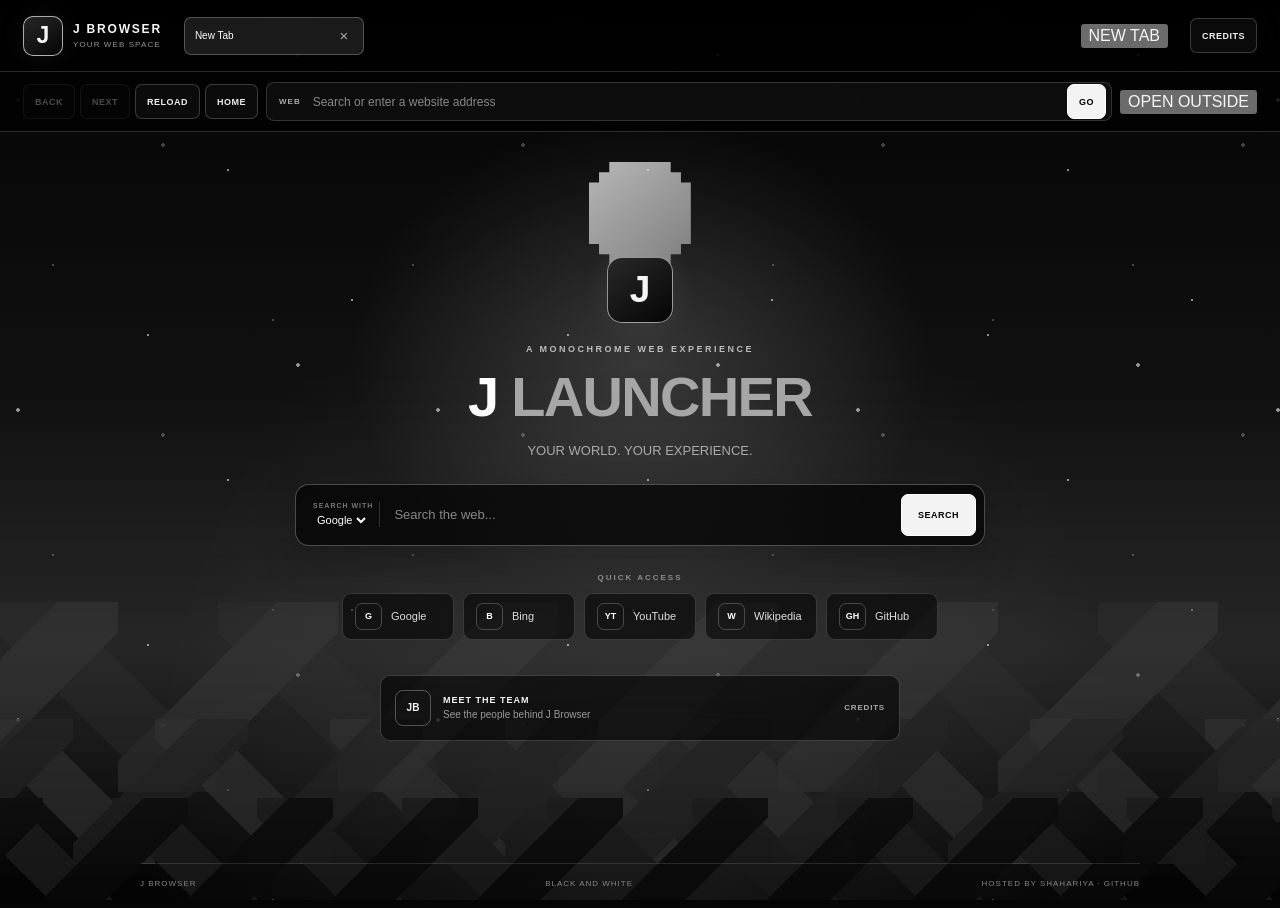
==== commit 3bcb8e5c: "Update index.html" ====
--- a/index.html
+++ b/index.html
@@ -5,7 +5,11 @@
   <meta charset="UTF-8">
   <meta name="viewport" content="width=device-width, initial-scale=1">
   <meta name="theme-color" content="#050505">
+  <meta name="description" content="J Browser - a monochrome web experience.">
   <title>J Browser</title>
+  <link rel="preconnect" href="https://fonts.googleapis.com">
+  <link rel="preconnect" href="https://fonts.gstatic.com" crossorigin>
+  <link href="https://fonts.googleapis.com/css2?family=Lexend:wght@400;500;600;700;800;900&display=swap" rel="stylesheet">
   <link rel="stylesheet" href="style.css">
 </head>
 <body>
@@ -23,7 +27,7 @@
 
   <div class="app-shell">
     <header class="topbar">
-      <a class="brand" href="index.html" id="brandHome">
+      <a class="brand" href="index.html" id="brandHome" aria-label="J Browser home">
         <span class="brand-logo">J</span>
         <span class="brand-text">
           <strong>J BROWSER</strong>
@@ -32,37 +36,37 @@
       </a>
 
       <div class="tab-area">
-        <div class="tabs" id="tabList"></div>
-        <button class="plain-button" id="newTabButton" type="button">NEW TAB</button>
+        <div class="tabs" id="tabList" aria-label="Open tabs"></div>
+        <button class="ui-button" id="newTabButton" type="button">NEW TAB</button>
       </div>
 
-      <a class="credits-nav-link" href="credits.html">CREDITS</a>
+      <a class="ui-button credits-nav-link" href="credits.html">CREDITS</a>
     </header>
 
     <nav class="browser-toolbar" aria-label="Browser controls">
       <div class="nav-buttons">
-        <button class="control-button" id="backButton" type="button" disabled>BACK</button>
-        <button class="control-button" id="forwardButton" type="button" disabled>NEXT</button>
-        <button class="control-button" id="refreshButton" type="button">RELOAD</button>
-        <button class="control-button" id="homeButton" type="button">HOME</button>
+        <button class="ui-button control-button" id="backButton" type="button" disabled>BACK</button>
+        <button class="ui-button control-button" id="forwardButton" type="button" disabled>NEXT</button>
+        <button class="ui-button control-button" id="refreshButton" type="button">RELOAD</button>
+        <button class="ui-button control-button" id="homeButton" type="button">HOME</button>
       </div>
 
       <form class="address-form" id="addressForm">
         <span class="address-label">WEB</span>
-        <input id="addressInput" type="text" autocomplete="off" spellcheck="false" placeholder="Enter website address or search" aria-label="Website address">
+        <input id="addressInput" type="text" autocomplete="off" spellcheck="false" placeholder="Search or enter a website address" aria-label="Website address">
         <button class="solid-button" type="submit">GO</button>
       </form>
 
-      <button class="control-button outside-button" id="externalButton" type="button">OPEN OUTSIDE</button>
+      <button class="ui-button outside-button" id="externalButton" type="button">OPEN OUTSIDE</button>
     </nav>
 
     <main class="main-view">
       <section class="home-screen" id="homeScreen">
         <div class="home-content">
-          <div class="hero-logo">J</div>
-          <p class="eyebrow">A NEW WAY TO EXPLORE</p>
-          <h1>Explore your <span>world.</span></h1>
-          <p class="hero-description">Search, discover and explore from one simple place.</p>
+          <div class="hero-logo" aria-hidden="true">J</div>
+          <p class="eyebrow">A MONOCHROME WEB EXPERIENCE</p>
+          <h1 class="launcher-title">J <span>LAUNCHER</span></h1>
+          <p class="hero-description">YOUR WORLD. YOUR EXPERIENCE.</p>
 
           <form class="search-panel" id="searchForm">
             <label class="engine-control">
@@ -72,26 +76,33 @@
                 <option value="bing">Bing</option>
               </select>
             </label>
+
             <input id="searchInput" type="text" autocomplete="off" placeholder="Search the web..." aria-label="Search the web">
             <button class="solid-button search-button" type="submit">SEARCH</button>
           </form>
 
-          <div class="quick-heading">QUICK ACCESS</div>
-          <div class="quick-links">
+          <p class="quick-heading">QUICK ACCESS</p>
+
+          <div class="quick-links" aria-label="Quick access websites">
             <button class="quick-link" type="button" data-url="https://www.google.com">
-              <span class="quick-icon">G</span><span>Google</span>
+              <span class="quick-icon">G</span>
+              <span>Google</span>
             </button>
             <button class="quick-link" type="button" data-url="https://www.bing.com">
-              <span class="quick-icon">B</span><span>Bing</span>
+              <span class="quick-icon">B</span>
+              <span>Bing</span>
             </button>
             <button class="quick-link" type="button" data-url="https://www.youtube.com">
-              <span class="quick-icon">YT</span><span>YouTube</span>
+              <span class="quick-icon">YT</span>
+              <span>YouTube</span>
             </button>
             <button class="quick-link" type="button" data-url="https://www.wikipedia.org">
-              <span class="quick-icon">W</span><span>Wikipedia</span>
+              <span class="quick-icon">W</span>
+              <span>Wikipedia</span>
             </button>
             <button class="quick-link" type="button" data-url="https://github.com">
-              <span class="quick-icon">GH</span><span>GitHub</span>
+              <span class="quick-icon">GH</span>
+              <span>GitHub</span>
             </button>
           </div>
 
@@ -101,7 +112,7 @@
               <strong>MEET THE TEAM</strong>
               <small>See the people behind J Browser</small>
             </span>
-            <span class="credits-card-label">CREDITS PAGE</span>
+            <span class="credits-card-label">CREDITS</span>
           </a>
         </div>
 
@@ -118,12 +129,14 @@
           <span class="status-text">Website view</span>
           <span class="web-hint">Some websites block embedded viewing.</span>
         </div>
+
         <div class="frame-holder">
           <iframe id="webFrame" title="Website viewer" src="about:blank" referrerpolicy="strict-origin-when-cross-origin" allow="autoplay; encrypted-media; picture-in-picture; fullscreen"></iframe>
         </div>
+
         <div class="embed-message">
-          <span>Website not loading? It may block embedded viewing.</span>
-          <button class="control-button" id="noticeOpenButton" type="button">OPEN WEBSITE OUTSIDE</button>
+          <span>This website may not allow embedded viewing.</span>
+          <button class="ui-button" id="noticeOpenButton" type="button">OPEN WEBSITE OUTSIDE</button>
         </div>
       </section>
     </main>
--- a/style.css
+++ b/style.css
@@ -1,53 +1,41 @@
 
 :root {
   color-scheme: dark;
-  --black: #050505;
-  --white: #f5f5f5;
-  --muted: #a2a2a2;
+  --bg: #050505;
+  --fg: #f5f5f5;
+  --muted: #a1a1a1;
   --line: rgba(255,255,255,.16);
-}
-
-* {
-  box-sizing: border-box;
-}
+  --glass: rgba(5,5,5,.78);
+}
+
+* { box-sizing: border-box; }
 
 html {
   min-height: 100%;
-  background: var(--black);
+  background: var(--bg);
   scroll-behavior: smooth;
 }
 
 body {
+  min-height: 100vh;
   margin: 0;
-  min-height: 100vh;
-  background: #050505;
-  color: var(--white);
+  overflow-x: hidden;
+  color: var(--fg);
+  background: var(--bg);
   font-family: Inter, "Segoe UI", Arial, sans-serif;
-  overflow-x: hidden;
-}
-
-a {
-  color: inherit;
-  text-decoration: none;
-}
-
-button, input {
-  font: inherit;
-}
-
-button {
-  color: inherit;
-  -webkit-tap-highlight-color: transparent;
-}
-
-button:focus-visible, input:focus-visible, a:focus-visible {
-  outline: 2px solid #fff;
+}
+
+button, input, select { font: inherit; }
+button { color: inherit; cursor: pointer; -webkit-tap-highlight-color: transparent; }
+a { color: inherit; text-decoration: none; }
+[hidden] { display: none !important; }
+
+button:focus-visible, input:focus-visible, select:focus-visible, a:focus-visible {
+  outline: 2px solid white;
   outline-offset: 3px;
 }
 
-[hidden] {
-  display: none !important;
-}
+/* Animated shader-inspired background */
 
 .shader-scene {
   position: fixed;
@@ -59,185 +47,127 @@
   isolation: isolate;
 }
 
-.sky-glow {
+.shader-sky {
   position: absolute;
   inset: 0;
   background:
-    radial-gradient(ellipse at 50% 42%, rgba(255,255,255,.13), transparent 31%),
-    radial-gradient(ellipse at 50% 100%, rgba(225,225,225,.11), transparent 48%),
-    linear-gradient(180deg, #030303 0%, #0b0b0b 38%, #171717 70%, #030303 100%);
-  animation: skyBreath 13s ease-in-out infinite alternate;
+    radial-gradient(ellipse at 50% 40%, rgba(255,255,255,.15), transparent 32%),
+    radial-gradient(ellipse at 50% 95%, rgba(210,210,210,.1), transparent 55%),
+    linear-gradient(180deg, #030303 0%, #101010 42%, #191919 72%, #030303 100%);
+  animation: skyLight 13s ease-in-out infinite alternate;
 }
 
 .shader-moon {
   position: absolute;
-  top: 19%;
   left: 50%;
-  width: clamp(70px, 9vw, 118px);
+  top: 18%;
+  width: clamp(65px, 8vw, 110px);
   aspect-ratio: 1;
   transform: translateX(-50%);
-  background: linear-gradient(135deg, #fafafa, #bdbdbd);
-  clip-path: polygon(18% 0,82% 0,82% 9%,91% 9%,91% 18%,100% 18%,100% 82%,91% 82%,91% 91%,82% 91%,82% 100%,18% 100%,18% 91%,9% 91%,9% 82%,0 82%,0 18%,9% 18%,9% 9%,18% 9%);
-  opacity: .76;
-  filter: drop-shadow(0 0 26px rgba(255,255,255,.16));
-  animation: moonFloat 9s ease-in-out infinite alternate;
-}
-
-.star-field {
+  background: linear-gradient(145deg, #fff, #a6a6a6);
+  clip-path: polygon(20% 0,80% 0,80% 10%,90% 10%,90% 20%,100% 20%,100% 80%,90% 80%,90% 90%,80% 90%,80% 100%,20% 100%,20% 90%,10% 90%,10% 80%,0 80%,0 20%,10% 20%,10% 10%,20% 10%);
+  opacity: .7;
+  filter: drop-shadow(0 0 22px rgba(255,255,255,.15));
+  animation: moonFloat 8s ease-in-out infinite alternate;
+}
+
+.shader-stars {
   position: absolute;
-  inset: -30%;
+  inset: -40%;
   background-repeat: repeat;
 }
 
-.star-field-a {
-  opacity: .56;
+.stars-a {
+  opacity: .54;
   background-image:
-    radial-gradient(1px 1px at 25px 35px, #fff 98%, transparent),
-    radial-gradient(2px 2px at 130px 160px, #fff 98%, transparent),
-    radial-gradient(1px 1px at 240px 70px, #fff 98%, transparent),
-    radial-gradient(1px 1px at 320px 230px, #fff 98%, transparent),
-    radial-gradient(2px 2px at 390px 110px, #fff 98%, transparent);
+    radial-gradient(1px 1px at 24px 40px,#fff 98%,transparent),
+    radial-gradient(2px 2px at 110px 150px,#fff 98%,transparent),
+    radial-gradient(1px 1px at 240px 75px,#fff 98%,transparent),
+    radial-gradient(1px 1px at 320px 220px,#fff 98%,transparent),
+    radial-gradient(2px 2px at 390px 105px,#fff 98%,transparent);
   background-size: 420px 310px;
-  animation: starsMove 105s linear infinite;
-}
-
-.star-field-b {
+  animation: starFlow 105s linear infinite;
+}
+
+.stars-b {
   opacity: .23;
   background-image:
-    radial-gradient(1px 1px at 70px 110px, #fff 98%, transparent),
-    radial-gradient(1px 1px at 210px 45px, #fff 98%, transparent),
-    radial-gradient(2px 2px at 315px 220px, #fff 98%, transparent);
+    radial-gradient(1px 1px at 65px 100px,#fff 98%,transparent),
+    radial-gradient(1px 1px at 205px 45px,#fff 98%,transparent),
+    radial-gradient(2px 2px at 315px 215px,#fff 98%,transparent);
   background-size: 360px 290px;
-  animation: starsMove 145s linear infinite reverse;
-}
-
-.mountain {
+  animation: starFlow 140s linear infinite reverse;
+}
+
+.terrain {
   position: absolute;
   left: -8%;
   width: 116%;
   image-rendering: pixelated;
 }
 
-.mountain-back {
-  bottom: 13%;
-  height: 37%;
-  opacity: .43;
+.terrain-back {
+  bottom: 12%;
+  height: 38%;
+  opacity: .45;
   background:
-    linear-gradient(135deg, transparent 0 39%, #303030 39% 61%, transparent 61%) 0 100% / 220px 190px repeat-x,
-    linear-gradient(45deg, transparent 0 39%, #242424 39% 61%, transparent 61%) 100px 100% / 220px 190px repeat-x;
-  animation: farMountains 48s ease-in-out infinite alternate;
-}
-
-.mountain-middle {
-  bottom: 5%;
-  height: 32%;
-  opacity: .65;
+    linear-gradient(135deg,transparent 0 39%,#343434 39% 61%,transparent 61%) 0 100% / 220px 190px repeat-x,
+    linear-gradient(45deg,transparent 0 39%,#242424 39% 61%,transparent 61%) 100px 100% / 220px 190px repeat-x;
+  animation: farTerrain 45s ease-in-out infinite alternate;
+}
+
+.terrain-middle {
+  bottom: 4%;
+  height: 31%;
+  opacity: .72;
   background:
-    linear-gradient(135deg, transparent 0 39%, #1d1d1d 39% 61%, transparent 61%) 0 100% / 175px 145px repeat-x,
-    linear-gradient(45deg, transparent 0 39%, #292929 39% 61%, transparent 61%) 82px 100% / 175px 145px repeat-x;
-  animation: nearMountains 36s ease-in-out infinite alternate-reverse;
-}
-
-.mountain-front {
-  bottom: -1%;
-  height: 23%;
-  opacity: .94;
+    linear-gradient(135deg,transparent 0 39%,#1d1d1d 39% 61%,transparent 61%) 0 100% / 175px 145px repeat-x,
+    linear-gradient(45deg,transparent 0 39%,#292929 39% 61%,transparent 61%) 82px 100% / 175px 145px repeat-x;
+  animation: closeTerrain 33s ease-in-out infinite alternate;
+}
+
+.terrain-front {
+  bottom: -2%;
+  height: 20%;
+  opacity: .92;
   background:
-    linear-gradient(135deg, transparent 0 38%, #090909 38% 62%, transparent 62%) 0 100% / 145px 120px repeat-x,
-    linear-gradient(45deg, transparent 0 38%, #171717 38% 62%, transparent 62%) 69px 100% / 145px 120px repeat-x;
-}
-
-.block-tree {
+    linear-gradient(135deg,transparent 0 38%,#090909 38% 62%,transparent 62%) 0 100% / 145px 120px repeat-x,
+    linear-gradient(45deg,transparent 0 38%,#181818 38% 62%,transparent 62%) 69px 100% / 145px 120px repeat-x;
+}
+
+.shader-fog {
   position: absolute;
-  bottom: 12%;
-  width: 22px;
-  height: 65px;
-  background: #0a0a0a;
-  opacity: .9;
-}
-
-.block-tree::before {
-  content: "";
-  position: absolute;
-  left: -19px;
-  top: -29px;
-  width: 60px;
-  height: 41px;
-  background: #151515;
-  clip-path: polygon(28% 0,72% 0,72% 17%,90% 17%,90% 35%,100% 35%,100% 82%,75% 82%,75% 100%,23% 100%,23% 82%,0 82%,0 35%,10% 35%,10% 17%,28% 17%);
-}
-
-.block-tree::after {
-  content: "";
-  position: absolute;
-  left: 8px;
-  top: -48px;
-  width: 7px;
-  height: 25px;
-  background: #181818;
-}
-
-.tree-left {
-  left: 12%;
-  transform: scale(.82);
-}
-
-.tree-right {
-  right: 14%;
-  transform: scale(1.08);
-}
-
-.ground-grid {
-  position: absolute;
-  bottom: -24%;
-  left: -22%;
-  width: 144%;
-  height: 42%;
-  transform: rotateX(55deg);
-  transform-origin: top center;
-  background:
-    linear-gradient(rgba(255,255,255,.07) 1px, transparent 1px),
-    linear-gradient(90deg, rgba(255,255,255,.07) 1px, transparent 1px),
-    linear-gradient(180deg, #1c1c1c, #030303);
-  background-size: 42px 42px, 42px 42px, 100% 100%;
-  mask-image: linear-gradient(180deg, transparent, #000 26%);
-  animation: gridShift 14s linear infinite;
-}
-
-.horizon-fog {
-  position: absolute;
-  inset: 43% -30% 0;
-  background: linear-gradient(180deg, transparent, rgba(230,230,230,.065), transparent);
-  filter: blur(26px);
-  animation: fogShift 18s ease-in-out infinite alternate;
-}
-
-.pixel-particles {
+  inset: 42% -30% 0;
+  background: linear-gradient(180deg,transparent,rgba(230,230,230,.065),transparent);
+  filter: blur(25px);
+  animation: fogFlow 18s ease-in-out infinite alternate;
+}
+
+.particle-layer {
   position: absolute;
   inset: 0;
   overflow: hidden;
 }
 
-.pixel-particle {
+.pixel {
   position: absolute;
   bottom: -12px;
   width: 2px;
   height: 2px;
-  background: #fff;
+  background: white;
+  box-shadow: 0 0 7px rgba(255,255,255,.7);
   opacity: 0;
-  box-shadow: 0 0 7px rgba(255,255,255,.7);
   animation: pixelRise var(--duration,12s) linear var(--delay,0s) infinite;
 }
 
-.app-shell, .credits-shell {
+/* Overall layout */
+
+.app-shell {
   position: relative;
   z-index: 1;
-}
-
-.app-shell {
   display: flex;
   flex-direction: column;
-  width: min(1500px, 100%);
+  width: min(1500px,100%);
   min-height: 100vh;
   margin: 0 auto;
 }
@@ -245,60 +175,64 @@
 .topbar {
   display: flex;
   align-items: center;
-  gap: 25px;
+  gap: 22px;
   min-height: 72px;
-  padding: 11px 24px;
+  padding: 11px 23px;
   border-bottom: 1px solid var(--line);
-  background: rgba(0,0,0,.68);
-  backdrop-filter: blur(16px);
+  background: rgba(0,0,0,.72);
+  backdrop-filter: blur(18px);
 }
 
 .brand {
   display: flex;
   align-items: center;
-  gap: 11px;
   flex: 0 0 auto;
-}
-
-.brand-mark {
+  gap: 10px;
+}
+
+.brand-logo {
   display: grid;
   place-items: center;
   width: 40px;
   height: 40px;
-  border: 1px solid rgba(255,255,255,.74);
-  border-radius: 9px;
-  background: linear-gradient(145deg,#292929,#050505);
+  border: 1px solid rgba(255,255,255,.65);
+  border-radius: 10px;
+  background: linear-gradient(145deg,#272727,#050505);
+  box-shadow: 0 0 20px rgba(255,255,255,.06);
   font-size: 23px;
   font-weight: 900;
-  box-shadow: 0 0 23px rgba(255,255,255,.07);
-}
-
-.brand-copy {
+}
+
+.brand-text {
   display: flex;
   flex-direction: column;
   gap: 4px;
 }
 
-.brand-copy strong {
-  font-size: 13px;
+.brand-text strong {
+  font-size: 12px;
   letter-spacing: 1.8px;
 }
 
-.brand-copy small {
-  color: #969696;
+.brand-text small {
+  color: #979797;
   font-size: 8px;
   letter-spacing: 1.1px;
 }
 
-.tab-area, .tabs {
-  display: flex;
-  align-items: center;
-  gap: 8px;
+.tab-area {
+  display: flex;
+  align-items: center;
   flex: 1;
   min-width: 0;
+  gap: 8px;
 }
 
 .tabs {
+  display: flex;
+  flex: 1;
+  align-items: center;
+  min-width: 0;
   gap: 7px;
   overflow-x: auto;
   scrollbar-width: thin;
@@ -307,27 +241,25 @@
 .tab {
   display: flex;
   align-items: center;
-  gap: 10px;
-  flex: 0 1 190px;
-  min-width: 90px;
-  max-width: 230px;
+  flex: 0 1 180px;
+  min-width: 88px;
+  max-width: 220px;
+  gap: 8px;
   padding: 9px 10px;
   border: 1px solid transparent;
   border-radius: 7px;
   background: rgba(255,255,255,.035);
   color: #aaa;
   cursor: pointer;
-  transition: .2s;
-}
-
-.tab:hover {
-  background: rgba(255,255,255,.075);
-}
+  transition: background .2s,border-color .2s,color .2s;
+}
+
+.tab:hover { background: rgba(255,255,255,.08); }
 
 .tab.active {
-  border-color: rgba(255,255,255,.27);
+  border-color: rgba(255,255,255,.25);
   background: rgba(255,255,255,.1);
-  color: #fff;
+  color: white;
 }
 
 .tab-title {
@@ -348,83 +280,76 @@
   border-radius: 4px;
   color: #aaa;
   font-size: 15px;
-  cursor: pointer;
-}
-
-.tab-close:hover {
-  background: rgba(255,255,255,.13);
-  color: #fff;
-}
-
-.ui-button, .go-button {
+}
+
+.tab-close:hover { background: rgba(255,255,255,.13); color: white; }
+
+.plain-button, .control-button, .solid-button, .credits-nav-link {
   display: inline-flex;
   align-items: center;
   justify-content: center;
   min-height: 35px;
   padding: 0 11px;
-  border: 1px solid rgba(255,255,255,.19);
+  border: 1px solid rgba(255,255,255,.2);
   border-radius: 7px;
   background: rgba(255,255,255,.035);
-  color: #e8e8e8;
+  color: #eee;
   font-size: 9px;
   font-weight: 800;
-  letter-spacing: .6px;
+  letter-spacing: .5px;
   white-space: nowrap;
-  cursor: pointer;
-  transition: .2s;
-}
-
-.ui-button:hover {
+  transition: background .2s,border-color .2s,color .2s,transform .2s;
+}
+
+.plain-button:hover, .control-button:hover, .credits-nav-link:hover {
   border-color: #fff;
   background: #fff;
   color: #050505;
 }
 
-.ui-button:active, .go-button:active {
-  transform: scale(.98);
-}
-
-.ui-button:disabled {
-  opacity: .32;
-  cursor: not-allowed;
-}
+.plain-button:active, .control-button:active, .solid-button:active { transform: scale(.98); }
+.control-button:disabled { opacity: .3; cursor: not-allowed; }
+
+.credits-nav-link { flex: 0 0 auto; }
 
 .browser-toolbar {
   display: flex;
   align-items: center;
   gap: 8px;
-  padding: 10px 24px;
+  padding: 10px 23px;
   border-bottom: 1px solid var(--line);
-  background: rgba(0,0,0,.57);
-  backdrop-filter: blur(15px);
+  background: rgba(0,0,0,.62);
+  backdrop-filter: blur(16px);
 }
 
 .nav-buttons {
   display: flex;
   align-items: center;
   gap: 5px;
+  flex: 0 0 auto;
 }
 
 .address-form {
   display: flex;
   align-items: center;
+  flex: 1;
+  min-width: 120px;
+  height: 39px;
   gap: 10px;
-  flex: 1;
-  min-width: 0;
-  height: 39px;
   padding: 4px 5px 4px 12px;
-  border: 1px solid rgba(255,255,255,.18);
+  border: 1px solid var(--line);
   border-radius: 8px;
   background: rgba(255,255,255,.045);
-  transition: .2s;
+  transition: border-color .2s,background .2s;
 }
 
 .address-form:focus-within {
-  border-color: rgba(255,255,255,.65);
-  background: rgba(255,255,255,.075);
+  border-color: rgba(255,255,255,.7);
+  background: rgba(255,255,255,.08);
 }
 
 .address-label {
+  flex: 0 0 auto;
   color: #aaa;
   font-size: 8px;
   font-weight: 900;
@@ -438,30 +363,25 @@
   border: 0;
   outline: 0;
   background: transparent;
-  color: #fff;
+  color: white;
   font-size: 12px;
 }
 
-.address-form input::placeholder, .search-panel input::placeholder {
-  color: #898989;
-}
-
-.go-button {
-  min-height: 29px;
-  padding: 0 14px;
-  border-color: #fff;
-  background: #f4f4f4;
+.address-form input::placeholder, .search-panel input::placeholder { color: #888; }
+
+.solid-button {
+  border-color: white;
+  background: #f3f3f3;
   color: #050505;
 }
 
-.go-button:hover {
-  background: #050505;
-  color: #fff;
-}
+.solid-button:hover { background: #050505; color: white; }
+
+.outside-button { flex: 0 0 auto; }
 
 .main-view {
+  display: flex;
   flex: 1;
-  display: flex;
   flex-direction: column;
   min-height: 0;
 }
@@ -471,212 +391,202 @@
   flex: 1;
   flex-direction: column;
   min-height: calc(100vh - 124px);
-  padding: clamp(32px,6vh,65px) 22px 18px;
-  animation: fadeUp .55s ease both;
-}
-
-.hero-content {
-  width: min(720px,100%);
+  padding: 35px 20px 18px;
+  animation: appear .5s ease both;
+}
+
+.home-content {
+  width: min(760px,100%);
   margin: auto;
   text-align: center;
 }
 
-.hero-mark {
+.hero-logo {
   display: grid;
   place-items: center;
   width: 66px;
   height: 66px;
   margin: 0 auto 21px;
-  border: 1px solid rgba(255,255,255,.5);
-  border-radius: 13px;
-  background: linear-gradient(145deg,#252525,#050505);
-  box-shadow: 0 0 30px rgba(255,255,255,.08);
-  animation: markFloat 5s ease-in-out infinite;
-}
-
-.hero-mark span {
-  font-size: 38px;
+  border: 1px solid rgba(255,255,255,.56);
+  border-radius: 15px;
+  background: linear-gradient(145deg,#292929,#050505);
+  box-shadow: 0 0 32px rgba(255,255,255,.075);
+  font-size: 37px;
   font-weight: 900;
-  text-shadow: 0 0 15px rgba(255,255,255,.23);
+  animation: logoFloat 5s ease-in-out infinite;
 }
 
 .eyebrow {
   margin: 0 0 12px;
-  color: #c2c2c2;
+  color: #bdbdbd;
   font-size: 9px;
   font-weight: 800;
-  letter-spacing: 2.6px;
-}
-
-.hero-content h1, .credits-intro h1 {
+  letter-spacing: 2.5px;
+}
+
+.home-content h1, .credits-intro h1 {
   margin: 0;
-  font-size: clamp(35px,5vw,54px);
+  color: #fff;
+  font-size: clamp(36px,5vw,56px);
   line-height: 1.12;
   letter-spacing: -1.7px;
 }
 
-.hero-content h1 span, .credits-intro h1 span, .credits-signoff h2 span {
-  color: #a4a4a4;
-}
-
-.hero-subtitle {
-  margin: 13px 0 26px;
-  color: #adadad;
+.home-content h1 span, .credits-intro h1 span, .credits-signoff h2 span { color: #a6a6a6; }
+
+.hero-description {
+  margin: 14px 0 26px;
+  color: #aaa;
   font-size: 13px;
 }
 
 .search-panel {
   display: flex;
   align-items: center;
-  gap: 11px;
-  width: min(630px,100%);
-  height: 54px;
+  gap: 12px;
+  width: min(690px,100%);
+  min-height: 62px;
   margin: 0 auto;
-  padding: 6px 7px 6px 15px;
-  border: 1px solid rgba(255,255,255,.3);
-  border-radius: 10px;
-  background: rgba(0,0,0,.7);
-  box-shadow: 0 12px 40px rgba(0,0,0,.22);
-  transition: .25s;
+  padding: 8px;
+  border: 1px solid rgba(255,255,255,.27);
+  border-radius: 14px;
+  background: rgba(4,4,4,.76);
+  box-shadow: 0 14px 42px rgba(0,0,0,.2);
+  transition: border-color .25s,box-shadow .25s;
 }
 
 .search-panel:focus-within {
-  border-color: #fff;
-  box-shadow: 0 0 27px rgba(255,255,255,.075);
-}
-
-.search-glyph {
-  color: #aaa;
+  border-color: rgba(255,255,255,.75);
+  box-shadow: 0 0 30px rgba(255,255,255,.07);
+}
+
+.engine-control {
+  display: flex;
+  flex-direction: column;
+  align-items: flex-start;
+  justify-content: center;
+  gap: 4px;
+  flex: 0 0 auto;
+  padding: 0 6px 0 9px;
+  border-right: 1px solid var(--line);
+}
+
+.engine-label {
+  color: #777;
+  font-size: 7px;
+  font-weight: 900;
+  letter-spacing: 1px;
+}
+
+.engine-control select {
+  max-width: 88px;
+  border: 0;
+  outline: 0;
+  background: #090909;
+  color: #fff;
+  font-size: 11px;
+  cursor: pointer;
+}
+
+.search-panel input { padding-left: 2px; font-size: 13px; }
+
+.search-button { min-height: 42px; padding: 0 16px; }
+
+.quick-heading {
+  margin: 27px 0 11px;
+  color: #8c8c8c;
   font-size: 8px;
   font-weight: 800;
-  letter-spacing: 1px;
-}
-
-.search-panel button {
-  height: 39px;
-  padding: 0 14px;
-  border: 1px solid #fff;
-  border-radius: 6px;
-  background: #f4f4f4;
-  color: #050505;
+  letter-spacing: 2px;
+}
+
+.quick-links {
+  display: flex;
+  align-items: center;
+  justify-content: center;
+  flex-wrap: wrap;
+  gap: 9px;
+}
+
+.quick-link {
+  display: flex;
+  align-items: center;
+  min-width: 112px;
+  gap: 9px;
+  padding: 9px 12px;
+  border: 1px solid rgba(255,255,255,.16);
+  border-radius: 9px;
+  background: rgba(0,0,0,.55);
+  color: #ddd;
+  font-size: 11px;
+  transition: transform .22s,border-color .22s,background .22s;
+}
+
+.quick-link:hover {
+  transform: translateY(-3px);
+  border-color: #aaa;
+  background: rgba(255,255,255,.085);
+}
+
+.quick-icon {
+  display: grid;
+  place-items: center;
+  width: 27px;
+  height: 27px;
+  border: 1px solid rgba(255,255,255,.22);
+  border-radius: 7px;
+  color: white;
   font-size: 9px;
   font-weight: 900;
-  letter-spacing: .7px;
-  cursor: pointer;
-  transition: .2s;
-}
-
-.search-panel button:hover {
-  background: #050505;
-  color: #fff;
-}
-
-.quick-links {
-  display: flex;
-  justify-content: center;
-  flex-wrap: wrap;
-  gap: 10px;
-  margin: 22px 0 0;
-}
-
-.quick-link {
-  display: flex;
-  align-items: center;
-  gap: 9px;
-  min-width: 118px;
-  padding: 10px 13px;
-  border: 1px solid var(--line);
-  border-radius: 9px;
-  background: rgba(0,0,0,.52);
-  color: #ddd;
-  font-size: 11px;
-  cursor: pointer;
-  transition: .23s;
-}
-
-.quick-link:hover {
-  transform: translateY(-3px);
-  border-color: rgba(255,255,255,.7);
-  background: rgba(255,255,255,.1);
-}
-
-.quick-monogram {
-  display: grid;
-  place-items: center;
-  width: 28px;
-  height: 28px;
-  border: 1px solid rgba(255,255,255,.21);
-  border-radius: 7px;
-  background: rgba(255,255,255,.06);
-  color: #fff;
-  font-size: 10px;
-  font-weight: 900;
-}
-
-.credits-link {
-  display: flex;
-  align-items: center;
-  gap: 13px;
-  width: min(500px,100%);
-  margin: 43px auto 0;
-  padding: 15px 17px;
-  border: 1px solid rgba(255,255,255,.22);
+}
+
+.credits-card {
+  display: flex;
+  align-items: center;
+  width: min(520px,100%);
+  margin: 35px auto 0;
+  padding: 14px;
+  gap: 12px;
+  border: 1px solid rgba(255,255,255,.19);
   border-radius: 10px;
   background: rgba(0,0,0,.59);
   text-align: left;
-  transition: .25s;
-}
-
-.credits-link:hover {
+  transition: transform .22s,border-color .22s,background .22s;
+}
+
+.credits-card:hover {
   transform: translateY(-3px);
-  border-color: #eee;
-  background: rgba(255,255,255,.075);
-}
-
-.credits-stamp {
+  border-color: #aaa;
+  background: rgba(255,255,255,.07);
+}
+
+.credits-icon {
   display: grid;
   place-items: center;
   width: 36px;
   height: 36px;
+  flex: 0 0 auto;
   border: 1px solid rgba(255,255,255,.28);
   border-radius: 8px;
-  font-size: 11px;
+  font-size: 10px;
   font-weight: 900;
 }
 
-.credits-link-copy {
-  display: flex;
-  flex: 1;
-  flex-direction: column;
-  gap: 4px;
-}
-
-.credits-link-copy strong {
-  font-size: 10px;
-  letter-spacing: 1px;
-}
-
-.credits-link-copy small {
-  color: #999;
-  font-size: 10px;
-}
-
-.credits-link-label {
-  color: #aaa;
-  font-size: 8px;
-  font-weight: 900;
-  letter-spacing: .8px;
-}
+.credits-copy { display: flex; flex: 1; flex-direction: column; gap: 4px; }
+.credits-copy strong { font-size: 9px; letter-spacing: 1px; }
+.credits-copy small { color: #999; font-size: 10px; }
+.credits-card-label { color: #aaa; font-size: 8px; font-weight: 900; letter-spacing: .8px; white-space: nowrap; }
 
 .home-footer {
   display: flex;
   justify-content: space-between;
+  flex-wrap: wrap;
   gap: 12px;
   width: min(1000px,100%);
-  margin: 35px auto 0;
-  padding: 16px 0 2px;
-  border-top: 1px solid rgba(255,255,255,.11);
-  color: #8a8a8a;
+  margin: 32px auto 0;
+  padding: 15px 0 2px;
+  border-top: 1px solid rgba(255,255,255,.12);
+  color: #858585;
   font-size: 8px;
   letter-spacing: 1px;
 }
@@ -684,33 +594,23 @@
 .web-screen {
   display: flex;
   flex-direction: column;
+  flex: 1;
   min-height: calc(100vh - 145px);
   padding: 12px 16px 16px;
-  animation: fadeUp .3s ease both;
+  animation: appear .3s ease both;
 }
 
 .web-status {
   display: flex;
   align-items: center;
   gap: 9px;
-  min-height: 32px;
-  padding-bottom: 10px;
+  padding: 0 2px 10px;
   color: #aaa;
   font-size: 10px;
 }
 
-.status-indicator {
-  width: 6px;
-  height: 6px;
-  border-radius: 50%;
-  background: #ddd;
-  box-shadow: 0 0 8px #fff;
-}
-
-.web-hint {
-  margin-left: auto;
-  color: #777;
-}
+.status-dot { width: 6px; height: 6px; border-radius: 50%; background: #fff; box-shadow: 0 0 8px #fff; }
+.web-hint { margin-left: auto; color: #777; text-align: right; }
 
 .frame-holder {
   flex: 1;
@@ -721,16 +621,9 @@
   background: #fff;
 }
 
-.frame-holder iframe {
-  display: block;
-  width: 100%;
-  height: 100%;
-  min-height: 380px;
-  border: 0;
-  background: #fff;
-}
-
-.embed-note {
+.frame-holder iframe { display: block; width: 100%; height: 100%; min-height: 380px; border: 0; background: #fff; }
+
+.embed-message {
   display: flex;
   align-items: center;
   justify-content: space-between;
@@ -741,524 +634,161 @@
   font-size: 10px;
 }
 
+/* Shared Credits page */
+
 .credits-shell {
-  width: min(1110px,100%);
+  position: relative;
+  z-index: 1;
+  width: min(1080px,100%);
   min-height: 100vh;
   margin: 0 auto;
-  padding: 0 26px;
-}
-
-.credits-nav {
+  padding: 0 24px;
+}
+
+.credits-topbar {
   display: flex;
   align-items: center;
   justify-content: space-between;
+  gap: 15px;
+  padding: 17px 0;
+  border-bottom: 1px solid var(--line);
+}
+
+.credits-main { padding: 23px 0 25px; }
+.credits-intro { padding: 12px 0 25px; text-align: center; animation: appear .6s ease both; }
+.credits-intro h1 { font-size: clamp(34px,4.5vw,48px); }
+.credits-intro > p:last-child { color: #999; font-size: 12px; line-height: 1.6; }
+
+.orbit-logo { position: relative; display: grid; place-items: center; width: 68px; height: 68px; margin: 0 auto 18px; }
+.orbit-ring { position: absolute; inset: 0; border: 1px solid rgba(255,255,255,.4); border-radius: 50%; }
+.orbit-ring:first-child { animation: orbitSpin 11s linear infinite; }
+.orbit-ring:nth-child(2) { inset: 8px; border-style: dashed; animation: orbitSpin 16s linear infinite reverse; }
+.orbit-core { display: grid; place-items: center; width: 38px; height: 38px; border: 1px solid white; border-radius: 8px; background: #090909; font-size: 22px; font-weight: 900; }
+
+.founder-card {
+  display: flex;
+  align-items: center;
   gap: 16px;
-  padding: 18px 0;
-  border-bottom: 1px solid var(--line);
-}
-
-.return-button {
-  min-height: 36px;
-}
-
-.credits-main {
-  padding: 23px 0 30px;
-}
-
-.credits-intro {
-  text-align: center;
-  padding: 12px 0 24px;
-  animation: fadeUp .6s ease both;
-}
-
-.orbit-mark {
-  position: relative;
-  display: grid;
-  place-items: center;
-  width: 72px;
-  height: 72px;
-  margin: 0 auto 20px;
-}
-
-.orbit {
-  position: absolute;
-  inset: 0;
-  border: 1px solid rgba(255,255,255,.4);
-  border-radius: 50%;
-}
-
-.orbit-a {
-  animation: orbitSpin 11s linear infinite;
-}
-
-.orbit-b {
-  inset: 8px;
-  border-style: dashed;
-  opacity: .7;
-  animation: orbitSpin 16s linear infinite reverse;
-}
-
-.orbit-letter {
-  display: grid;
-  place-items: center;
-  width: 39px;
-  height: 39px;
-  border: 1px solid #fff;
-  border-radius: 8px;
-  background: #090909;
-  font-size: 22px;
-  font-weight: 900;
-  box-shadow: 0 0 22px rgba(255,255,255,.1);
-}
-
-.credits-intro h1 {
-  font-size: clamp(34px,4.6vw,48px);
-}
-
-.credits-intro > p:last-child {
-  margin: 12px 0 0;
-  color: #9c9c9c;
-  font-size: 12px;
-  line-height: 1.6;
-}
-
-.founder-feature {
-  position: relative;
-  display: flex;
-  align-items: center;
-  gap: 17px;
-  overflow: hidden;
-  padding: 21px;
-  border: 1px solid rgba(255,255,255,.38);
+  padding: 20px;
+  border: 1px solid rgba(255,255,255,.36);
   border-radius: 10px;
-  background: linear-gradient(110deg,rgba(255,255,255,.09),rgba(0,0,0,.8) 66%);
-  animation: fadeUp .65s ease both;
-}
-
-.founder-feature::after {
-  content: "";
-  position: absolute;
-  top: -100%;
-  left: -55%;
-  width: 30%;
-  height: 300%;
-  transform: rotate(23deg);
-  background: linear-gradient(90deg,transparent,rgba(255,255,255,.1),transparent);
-  animation: shinePass 8s ease-in-out infinite;
-}
-
-.founder-icon {
-  display: grid;
-  place-items: center;
-  width: 62px;
-  height: 62px;
-  flex-shrink: 0;
-  border: 1px solid rgba(255,255,255,.52);
-  border-radius: 12px;
-  background: #080808;
-  font-size: 33px;
-  font-weight: 900;
-  box-shadow: 0 0 26px rgba(255,255,255,.06);
-}
-
-.founder-text {
-  position: relative;
-  z-index: 1;
-}
-
-.role-tag {
-  display: block;
-  color: #aaa;
-  font-size: 9px;
-  font-weight: 900;
-  letter-spacing: 1.4px;
-}
-
-.founder-text h2 {
-  margin: 7px 0 4px;
-  font-size: 24px;
-  letter-spacing: 1px;
-}
-
-.founder-text p {
-  margin: 0;
-  color: #999;
-  font-size: 11px;
-}
-
-.feature-index {
-  margin-left: auto;
-  color: #888;
-  font-size: 8px;
-  font-weight: 800;
-  letter-spacing: 1px;
-  white-space: nowrap;
-}
-
-.section-label {
-  display: flex;
-  align-items: center;
-  gap: 12px;
-  margin: 31px 0 14px;
-  color: #aaa;
-  font-size: 9px;
-  font-weight: 900;
-  letter-spacing: 1.5px;
-}
-
-.section-rule {
-  height: 1px;
-  flex: 1;
-  background: linear-gradient(90deg,rgba(255,255,255,.3),rgba(255,255,255,.04));
-}
-
-.team-grid {
-  display: grid;
-  grid-template-columns: repeat(4,minmax(0,1fr));
-  gap: 12px;
-}
-
-.team-card {
-  position: relative;
+  background: linear-gradient(110deg,rgba(255,255,255,.09),rgba(0,0,0,.8) 65%);
+  animation: appear .65s ease both;
+}
+
+.founder-mark { display: grid; place-items: center; width: 60px; height: 60px; flex: 0 0 auto; border: 1px solid #aaa; border-radius: 11px; background: #090909; font-size: 31px; font-weight: 900; }
+.role-name { color: #aaa; font-size: 9px; font-weight: 900; letter-spacing: 1.4px; }
+.founder-details h2 { margin: 7px 0 4px; font-size: 24px; letter-spacing: 1px; }
+.founder-details p { margin: 0; color: #999; font-size: 11px; }
+.founder-code { margin-left: auto; color: #888; font-size: 8px; letter-spacing: 1px; }
+
+.section-title { display: flex; align-items: center; gap: 11px; margin: 30px 0 14px; color: #aaa; font-size: 9px; font-weight: 900; letter-spacing: 1.5px; }
+.section-line { height: 1px; flex: 1; background: linear-gradient(90deg,#777,transparent); }
+
+.credit-grid { display: grid; grid-template-columns: repeat(4,minmax(0,1fr)); gap: 12px; }
+
+.credit-card {
   display: flex;
   flex-direction: column;
-  min-height: 224px;
-  overflow: hidden;
-  padding: 15px 14px 12px;
+  min-height: 220px;
+  padding: 14px;
   border: 1px solid rgba(255,255,255,.16);
   border-radius: 9px;
-  background: linear-gradient(145deg,rgba(28,28,28,.83),rgba(0,0,0,.84));
-  animation: cardReveal .7s ease var(--card-delay,0ms) both;
-  transition: transform .28s,border-color .28s,background .28s,box-shadow .28s;
-}
-
-.team-card::before {
-  content: "";
-  position: absolute;
-  top: 0;
-  left: -100%;
-  width: 70%;
-  height: 1px;
-  background: linear-gradient(90deg,transparent,#fff,transparent);
-  transition: left .55s;
-}
-
-.team-card:hover {
-  transform: translateY(-5px);
-  border-color: rgba(255,255,255,.66);
-  background: linear-gradient(145deg,rgba(46,46,46,.9),rgba(0,0,0,.9));
-  box-shadow: 0 14px 32px rgba(0,0,0,.25),0 0 20px rgba(255,255,255,.04);
-}
-
-.team-card:hover::before {
-  left: 135%;
-}
-
-.team-card-top {
-  display: flex;
-  justify-content: space-between;
-  gap: 8px;
-  color: #797979;
-  font-size: 8px;
-  font-weight: 800;
-  letter-spacing: .8px;
-}
-
-.person-mark {
-  display: grid;
-  place-items: center;
-  width: 42px;
-  height: 42px;
-  margin: 19px 0 13px;
-  border: 1px solid rgba(255,255,255,.38);
-  border-radius: 9px;
-  background: linear-gradient(145deg,#252525,#050505);
-  font-size: 23px;
-  font-weight: 900;
-  box-shadow: 0 0 20px rgba(255,255,255,.04);
-}
-
-.code-mark {
-  font-size: 9px;
-  letter-spacing: .5px;
-}
-
-.team-card h2 {
-  margin: 8px 0 5px;
-  font-size: 15px;
-  letter-spacing: .5px;
-  overflow-wrap: anywhere;
-}
-
-.team-card p {
-  margin: 0 0 16px;
-  color: #929292;
-  font-size: 10px;
-  line-height: 1.55;
-}
-
-.team-card-foot {
-  display: flex;
-  justify-content: space-between;
-  gap: 8px;
-  margin-top: auto;
-  padding-top: 10px;
-  border-top: 1px solid rgba(255,255,255,.11);
-  color: #727272;
-  font-size: 7px;
-  font-weight: 800;
-  letter-spacing: .6px;
-}
-
-.hosting-credit {
-  display: flex;
-  align-items: center;
-  justify-content: center;
-  flex-wrap: wrap;
-  gap: 10px;
-  margin: 24px auto 0;
-  padding: 14px 16px;
-  border: 1px solid rgba(255,255,255,.18);
-  border-radius: 8px;
-  background: rgba(0,0,0,.58);
-  animation: fadeUp .8s ease both;
-}
-
-.hosting-status {
-  width: 6px;
-  height: 6px;
-  border-radius: 50%;
-  background: #fff;
-  box-shadow: 0 0 11px #fff;
-  animation: statusPulse 2s ease-in-out infinite;
-}
-
-.hosting-label {
-  color: #888;
-  font-size: 9px;
-  letter-spacing: 1.4px;
-}
-
-.hosting-credit strong {
-  font-size: 10px;
-  letter-spacing: 1.2px;
-}
-
-.hosting-divider {
-  width: 1px;
-  height: 17px;
-  margin: 0 3px;
-  background: rgba(255,255,255,.22);
-}
-
-.github-monogram {
-  display: grid;
-  place-items: center;
-  width: 24px;
-  height: 24px;
-  border: 1px solid rgba(255,255,255,.3);
-  border-radius: 5px;
-  font-size: 8px;
-  font-weight: 900;
-}
-
-.hosting-platform {
-  color: #aaa;
-  font-size: 9px;
-  font-weight: 800;
-  letter-spacing: 1px;
-}
-
-.credits-signoff {
-  display: flex;
-  flex-wrap: wrap;
-  align-items: center;
-  justify-content: center;
-  gap: 12px;
-  margin: 37px 0 27px;
-  text-align: center;
-}
-
-.signoff-line {
-  width: clamp(24px,8vw,90px);
-  height: 1px;
-  background: linear-gradient(90deg,transparent,rgba(255,255,255,.52));
-}
-
-.signoff-line:last-child {
-  transform: rotate(180deg);
-}
-
-.credits-signoff p {
-  flex-basis: 100%;
-  margin: 0 0 -4px;
-  color: #858585;
-  font-size: 8px;
-  letter-spacing: 2.4px;
-}
-
-.credits-signoff h2 {
-  flex-basis: 100%;
-  margin: 0;
-  font-size: clamp(22px,3vw,30px);
-  letter-spacing: 1px;
-}
-
-.credits-footer {
-  display: flex;
-  align-items: center;
-  justify-content: space-between;
-  gap: 12px;
-  padding: 15px 0 20px;
-  border-top: 1px solid rgba(255,255,255,.12);
-  color: #7e7e7e;
-  font-size: 8px;
-  letter-spacing: 1.1px;
-}
-
-.credits-footer a {
-  color: #ccc;
-}
-
-.credits-footer a:hover {
-  color: #fff;
-  text-decoration: underline;
-}
-
-@keyframes skyBreath {
-  from { filter: brightness(.78); }
-  to { filter: brightness(1.14); }
-}
-
-@keyframes moonFloat {
-  from { margin-top: 0; opacity: .56; }
-  to { margin-top: 9px; opacity: .84; }
-}
-
-@keyframes starsMove {
-  from { transform: translate3d(0,0,0); }
-  to { transform: translate3d(190px,140px,0); }
-}
-
-@keyframes farMountains {
-  from { transform: translateX(-1.5%); }
-  to { transform: translateX(1.5%); }
-}
-
-@keyframes nearMountains {
-  from { transform: translateX(1%); }
-  to { transform: translateX(-1%); }
-}
-
-@keyframes gridShift {
-  from { background-position: 0 0,0 0,0 0; }
-  to { background-position: 0 42px,42px 0,0 0; }
-}
-
-@keyframes fogShift {
-  from { transform: translateX(-6%); opacity: .4; }
-  to { transform: translateX(7%); opacity: .8; }
-}
-
-@keyframes pixelRise {
-  0% { transform: translate3d(0,0,0); opacity: 0; }
-  12% { opacity: .45; }
-  85% { opacity: .2; }
-  100% { transform: translate3d(var(--drift,20px),-102vh,0); opacity: 0; }
-}
-
-@keyframes markFloat {
-  0%,100% { transform: translateY(0); }
-  50% { transform: translateY(-5px); }
-}
-
-@keyframes orbitSpin {
-  to { transform: rotate(360deg); }
-}
-
-@keyframes fadeUp {
-  from { opacity: 0; transform: translateY(11px); }
-  to { opacity: 1; transform: translateY(0); }
-}
-
-@keyframes cardReveal {
-  from { opacity: 0; transform: translateY(13px); }
-  to { opacity: 1; transform: translateY(0); }
-}
-
-@keyframes shinePass {
-  0%,30% { left: -55%; }
-  70%,100% { left: 135%; }
-}
-
-@keyframes statusPulse {
-  0%,100% { opacity: .45; box-shadow: 0 0 4px #fff; }
-  50% { opacity: 1; box-shadow: 0 0 12px #fff; }
-}
-
-@media (max-width: 900px) {
-  .topbar { gap: 14px; padding: 10px 14px; }
-  .browser-toolbar { padding: 10px 14px; }
-  .team-grid { grid-template-columns: repeat(2,minmax(0,1fr)); }
-  .credits-shell { padding: 0 18px; }
-}
-
-@media (max-width: 620px) {
-  .topbar { align-items: flex-start; flex-direction: column; gap: 10px; padding: 11px 12px; }
-  .brand-mark { width: 36px; height: 36px; }
-  .tab-area { width: 100%; }
-  .tab { flex-basis: 125px; }
-  .ui-button { min-height: 33px; padding: 0 9px; font-size: 8px; }
+  background: linear-gradient(145deg,rgba(30,30,30,.83),rgba(0,0,0,.85));
+  animation: cardAppear .65s ease var(--delay,0ms) both;
+  transition: transform .25s,border-color .25s,background .25s;
+}
+
+.credit-card:hover { transform: translateY(-5px); border-color: #aaa; background: linear-gradient(145deg,#292929,#050505); }
+.credit-card-top { display: flex; justify-content: space-between; gap: 8px; color: #808080; font-size: 8px; letter-spacing: .8px; }
+.credit-avatar { display: grid; place-items: center; width: 41px; height: 41px; margin: 18px 0 13px; border: 1px solid #888; border-radius: 9px; background: #090909; font-size: 22px; font-weight: 900; }
+.credit-card h3 { margin: 7px 0 5px; font-size: 14px; }
+.credit-card p { margin: 0 0 14px; color: #969696; font-size: 10px; line-height: 1.5; }
+.credit-card-foot { display: flex; justify-content: space-between; gap: 7px; margin-top: auto; padding-top: 10px; border-top: 1px solid rgba(255,255,255,.1); color: #737373; font-size: 7px; letter-spacing: .6px; }
+
+.hosted-credit { display: flex; align-items: center; justify-content: center; flex-wrap: wrap; gap: 10px; margin-top: 23px; padding: 14px; border: 1px solid var(--line); border-radius: 8px; background: rgba(0,0,0,.55); }
+.hosted-light { width: 6px; height: 6px; border-radius: 50%; background: white; box-shadow: 0 0 10px white; animation: lightPulse 2s infinite; }
+.hosted-label { color: #888; font-size: 9px; letter-spacing: 1px; }
+.hosted-credit strong { font-size: 10px; letter-spacing: 1px; }
+.hosted-divider { width: 1px; height: 17px; background: rgba(255,255,255,.2); }
+.hosted-platform { color: #aaa; font-size: 9px; font-weight: 800; letter-spacing: 1px; }
+
+.credits-signoff { margin: 37px 0 25px; text-align: center; }
+.credits-signoff p { color: #888; font-size: 8px; letter-spacing: 2px; }
+.credits-signoff h2 { font-size: clamp(23px,3vw,30px); letter-spacing: 1px; }
+.credits-footer { display: flex; justify-content: space-between; gap: 12px; padding: 15px 0 20px; border-top: 1px solid var(--line); color: #888; font-size: 8px; letter-spacing: .8px; }
+
+@keyframes skyLight { from { filter: brightness(.75); } to { filter: brightness(1.15); } }
+@keyframes moonFloat { from { margin-top: 0; opacity: .55; } to { margin-top: 8px; opacity: .82; } }
+@keyframes starFlow { from { transform: translate(0,0); } to { transform: translate(180px,140px); } }
+@keyframes farTerrain { from { transform: translateX(-1.5%); } to { transform: translateX(1.5%); } }
+@keyframes closeTerrain { from { transform: translateX(1%); } to { transform: translateX(-1%); } }
+@keyframes fogFlow { from { transform: translateX(-6%); opacity: .4; } to { transform: translateX(7%); opacity: .8; } }
+@keyframes pixelRise { 0% { transform: translate(0,0); opacity: 0; } 15% { opacity: .4; } 85% { opacity: .2; } 100% { transform: translate(var(--drift,20px),-100vh); opacity: 0; } }
+@keyframes logoFloat { 0%,100% { transform: translateY(0); } 50% { transform: translateY(-5px); } }
+@keyframes orbitSpin { to { transform: rotate(360deg); } }
+@keyframes appear { from { opacity: 0; transform: translateY(9px); } to { opacity: 1; transform: translateY(0); } }
+@keyframes cardAppear { from { opacity: 0; transform: translateY(12px); } to { opacity: 1; transform: translateY(0); } }
+@keyframes lightPulse { 0%,100% { opacity: .5; } 50% { opacity: 1; } }
+
+@media (max-width: 950px) {
+  .topbar { gap: 12px; padding: 10px 14px; }
+  .browser-toolbar { padding: 9px 14px; }
+  .credit-grid { grid-template-columns: repeat(2,minmax(0,1fr)); }
+  .credits-shell { padding: 0 17px; }
+}
+
+@media (max-width: 650px) {
+  .topbar { align-items: flex-start; flex-wrap: wrap; gap: 10px; padding: 11px 12px; }
+  .brand-logo { width: 36px; height: 36px; }
+  .tab-area { width: 100%; flex-basis: 100%; }
+  .tab { flex-basis: 120px; }
+  .credits-nav-link { margin-left: auto; }
   .browser-toolbar { flex-wrap: wrap; gap: 7px; padding: 9px 10px; }
   .nav-buttons { gap: 4px; }
-  .address-form { order: 2; flex-basis: 100%; }
+  .control-button { min-height: 32px; padding: 0 8px; font-size: 8px; }
+  .address-form { order: 2; flex: 1 0 100%; }
   .outside-button { margin-left: auto; }
-  .home-screen { min-height: calc(100vh - 170px); padding: 35px 14px 14px; }
-  .hero-mark { width: 59px; height: 59px; }
-  .hero-mark span { font-size: 32px; }
-  .hero-content h1 { font-size: 36px; }
-  .hero-subtitle { font-size: 12px; }
-  .search-panel { height: 51px; gap: 8px; padding-left: 10px; }
-  .search-glyph { font-size: 7px; }
-  .search-panel input { font-size: 11px; }
-  .search-panel button { height: 37px; padding: 0 9px; font-size: 8px; }
-  .quick-links { display: grid; grid-template-columns: repeat(2,minmax(0,1fr)); gap: 8px; margin-top: 17px; }
-  .quick-link { min-width: 0; padding: 8px 10px; }
-  .credits-link { margin-top: 27px; padding: 11px; gap: 9px; }
-  .credits-link-copy strong { font-size: 8px; }
-  .credits-link-copy small { font-size: 9px; }
-  .credits-link-label { font-size: 7px; }
-  .home-footer { flex-wrap: wrap; justify-content: center; font-size: 7px; gap: 8px 14px; }
-  .credits-shell { padding: 0 13px; }
-  .credits-nav { padding: 13px 0; }
-  .credits-main { padding-top: 16px; }
-  .credits-intro { padding: 8px 0 21px; }
-  .credits-intro h1 { font-size: 34px; letter-spacing: -1px; }
-  .credits-intro > p:last-child { max-width: 320px; margin: 10px auto 0; font-size: 11px; }
-  .orbit-mark { width: 62px; height: 62px; margin-bottom: 16px; }
-  .founder-feature { gap: 11px; padding: 14px; }
-  .founder-icon { width: 49px; height: 49px; font-size: 27px; }
-  .founder-text h2 { font-size: 21px; }
-  .founder-text p { font-size: 9px; }
-  .feature-index { max-width: 70px; white-space: normal; text-align: right; line-height: 1.5; font-size: 7px; }
-  .section-label { gap: 8px; font-size: 8px; }
-  .team-grid { gap: 8px; }
-  .team-card { min-height: 212px; padding: 12px 10px 10px; }
-  .team-card-top { font-size: 7px; }
-  .person-mark { width: 37px; height: 37px; margin: 16px 0 12px; font-size: 20px; }
-  .team-card h2 { font-size: 13px; }
-  .team-card p { font-size: 9px; }
-  .team-card-foot { font-size: 6px; letter-spacing: .4px; }
-  .hosting-credit { gap: 7px; padding: 12px 9px; }
-  .hosting-label,.hosting-platform { font-size: 8px; }
-  .hosting-credit strong { font-size: 9px; }
-  .credits-signoff { margin: 31px 0 22px; gap: 7px; }
-  .credits-signoff h2 { font-size: 22px; }
-  .credits-footer { font-size: 7px; }
+  .home-screen { min-height: calc(100vh - 170px); padding: 30px 14px 14px; }
+  .hero-logo { width: 57px; height: 57px; font-size: 31px; }
+  .home-content h1 { font-size: 36px; letter-spacing: -1px; }
+  .hero-description { font-size: 12px; line-height: 1.5; }
+  .search-panel { flex-wrap: wrap; min-height: 104px; padding: 9px; gap: 8px; }
+  .engine-control { width: 100%; flex-direction: row; justify-content: flex-start; align-items: center; border-right: 0; border-bottom: 1px solid var(--line); padding: 0 0 8px; }
+  .engine-control select { margin-left: 5px; }
+  .search-panel input { flex: 1; width: 40%; font-size: 11px; }
+  .search-button { min-height: 37px; padding: 0 10px; }
+  .quick-links { display: grid; grid-template-columns: repeat(2,minmax(0,1fr)); gap: 8px; }
+  .quick-link { min-width: 0; padding: 8px; }
+  .credits-card { margin-top: 25px; padding: 11px; gap: 8px; }
+  .credits-copy strong { font-size: 8px; }
+  .credits-copy small { font-size: 9px; }
+  .credits-card-label { font-size: 7px; }
+  .home-footer { justify-content: center; font-size: 7px; gap: 8px 12px; }
   .web-screen { min-height: calc(100vh - 175px); padding: 9px; }
   .web-hint { display: none; }
   .frame-holder,.frame-holder iframe { min-height: 340px; }
-  .embed-note { align-items: flex-start; flex-direction: column; }
+  .embed-message { align-items: flex-start; flex-direction: column; }
+  .credits-shell { padding: 0 13px; }
+  .credits-topbar { padding: 13px 0; }
+  .credits-main { padding-top: 15px; }
+  .credits-intro { padding: 7px 0 21px; }
+  .credits-intro h1 { font-size: 34px; }
+  .credits-intro > p:last-child { font-size: 11px; }
+  .founder-card { gap: 10px; padding: 13px; }
+  .founder-mark { width: 48px; height: 48px; font-size: 26px; }
+  .founder-details h2 { font-size: 20px; }
+  .founder-details p { font-size: 9px; }
+  .founder-code { max-width: 68px; font-size: 7px; white-space: normal; text-align: right; }
+  .credit-grid { gap: 8px; }
+  .credit-card { min-height: 205px; padding: 11px 10px; }
+  .credit-avatar { width: 36px; height: 36px; margin: 15px 0 12px; font-size: 19px; }
+  .credit-card h3 { font-size: 13px; overflow-wrap: anywhere; }
+  .credit-card p { font-size: 9px; }
+  .credit-card-foot { font-size: 6px; }
+  .hosted-credit { gap: 7px; padding: 12px 8px; }
+  .hosted-label,.hosted-platform { font-size: 8px; }
+  .credits-footer { font-size: 7px; }
 }
 
 @media (prefers-reduced-motion: reduce) {
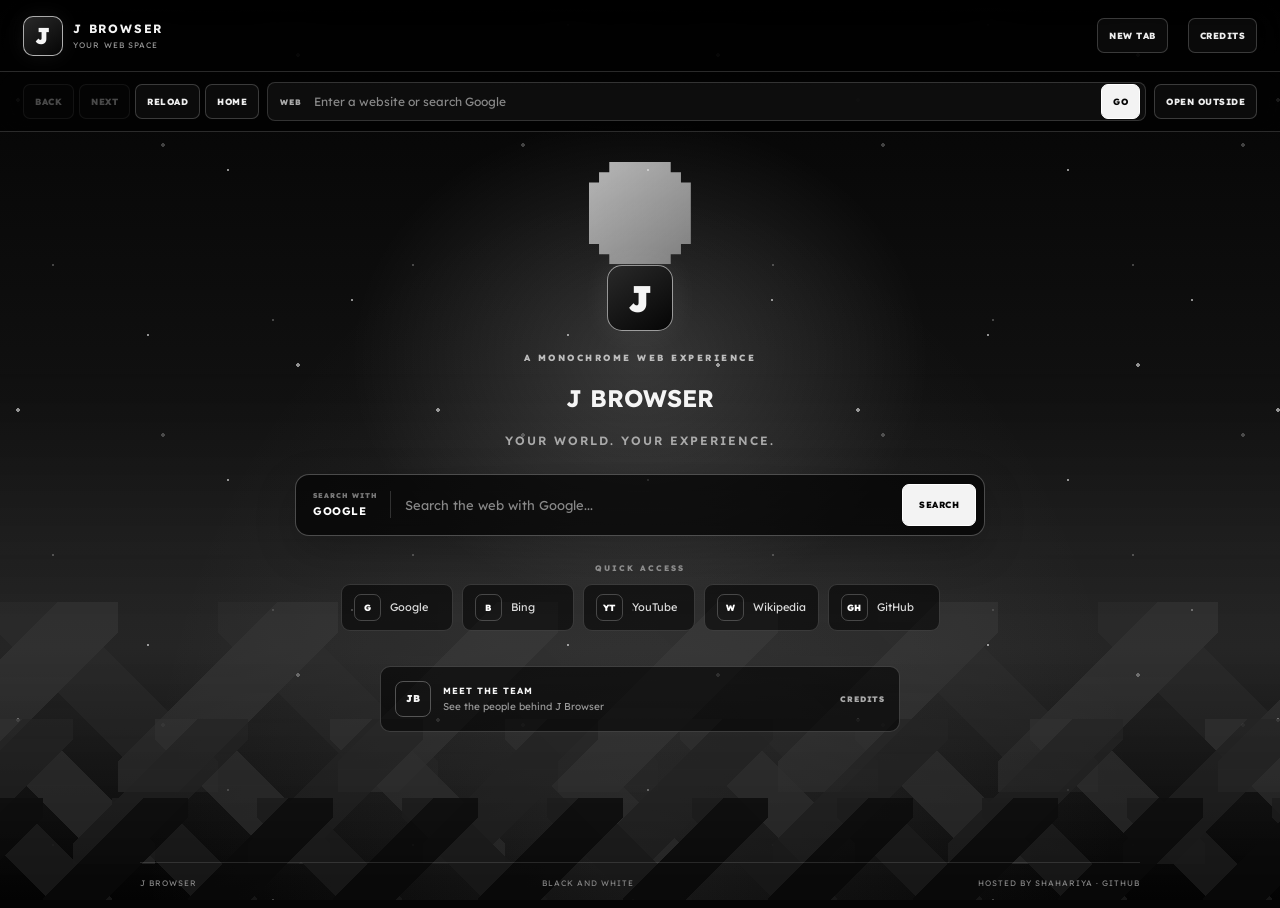
==== commit c9788bd1: "Update index.html" ====
--- a/index.html
+++ b/index.html
@@ -27,7 +27,7 @@
 
   <div class="app-shell">
     <header class="topbar">
-      <a class="brand" href="index.html" id="brandHome" aria-label="J Browser home">
+      <a class="brand" href="index.html" id="brandHome">
         <span class="brand-logo">J</span>
         <span class="brand-text">
           <strong>J BROWSER</strong>
@@ -45,15 +45,15 @@
 
     <nav class="browser-toolbar" aria-label="Browser controls">
       <div class="nav-buttons">
-        <button class="ui-button control-button" id="backButton" type="button" disabled>BACK</button>
-        <button class="ui-button control-button" id="forwardButton" type="button" disabled>NEXT</button>
-        <button class="ui-button control-button" id="refreshButton" type="button">RELOAD</button>
-        <button class="ui-button control-button" id="homeButton" type="button">HOME</button>
+        <button class="ui-button" id="backButton" type="button" disabled>BACK</button>
+        <button class="ui-button" id="forwardButton" type="button" disabled>NEXT</button>
+        <button class="ui-button" id="refreshButton" type="button">RELOAD</button>
+        <button class="ui-button" id="homeButton" type="button">HOME</button>
       </div>
 
       <form class="address-form" id="addressForm">
         <span class="address-label">WEB</span>
-        <input id="addressInput" type="text" autocomplete="off" spellcheck="false" placeholder="Search or enter a website address" aria-label="Website address">
+        <input id="addressInput" type="text" autocomplete="off" spellcheck="false" placeholder="Enter a website or search Google" aria-label="Website address">
         <button class="solid-button" type="submit">GO</button>
       </form>
 
@@ -65,44 +65,34 @@
         <div class="home-content">
           <div class="hero-logo" aria-hidden="true">J</div>
           <p class="eyebrow">A MONOCHROME WEB EXPERIENCE</p>
-          <h1 class="launcher-title">J <span>LAUNCHER</span></h1>
+          <h1 class="browser-title">J <span>BROWSER</span></h1>
           <p class="hero-description">YOUR WORLD. YOUR EXPERIENCE.</p>
 
           <form class="search-panel" id="searchForm">
-            <label class="engine-control">
+            <div class="google-engine">
               <span class="engine-label">SEARCH WITH</span>
-              <select id="searchEngine" aria-label="Choose search engine">
-                <option value="google">Google</option>
-                <option value="bing">Bing</option>
-              </select>
-            </label>
-
-            <input id="searchInput" type="text" autocomplete="off" placeholder="Search the web..." aria-label="Search the web">
+              <strong>GOOGLE</strong>
+            </div>
+            <input id="searchInput" type="text" autocomplete="off" placeholder="Search the web with Google..." aria-label="Search Google">
             <button class="solid-button search-button" type="submit">SEARCH</button>
           </form>
 
           <p class="quick-heading">QUICK ACCESS</p>
-
-          <div class="quick-links" aria-label="Quick access websites">
+          <div class="quick-links">
             <button class="quick-link" type="button" data-url="https://www.google.com">
-              <span class="quick-icon">G</span>
-              <span>Google</span>
+              <span class="quick-icon">G</span><span>Google</span>
             </button>
             <button class="quick-link" type="button" data-url="https://www.bing.com">
-              <span class="quick-icon">B</span>
-              <span>Bing</span>
+              <span class="quick-icon">B</span><span>Bing</span>
             </button>
             <button class="quick-link" type="button" data-url="https://www.youtube.com">
-              <span class="quick-icon">YT</span>
-              <span>YouTube</span>
+              <span class="quick-icon">YT</span><span>YouTube</span>
             </button>
             <button class="quick-link" type="button" data-url="https://www.wikipedia.org">
-              <span class="quick-icon">W</span>
-              <span>Wikipedia</span>
+              <span class="quick-icon">W</span><span>Wikipedia</span>
             </button>
             <button class="quick-link" type="button" data-url="https://github.com">
-              <span class="quick-icon">GH</span>
-              <span>GitHub</span>
+              <span class="quick-icon">GH</span><span>GitHub</span>
             </button>
           </div>
 
@@ -135,7 +125,7 @@
         </div>
 
         <div class="embed-message">
-          <span>This website may not allow embedded viewing.</span>
+          <span>If the website does not load, it may block embedding.</span>
           <button class="ui-button" id="noticeOpenButton" type="button">OPEN WEBSITE OUTSIDE</button>
         </div>
       </section>
--- a/style.css
+++ b/style.css
@@ -1,18 +1,17 @@
 
 :root {
   color-scheme: dark;
-  --bg: #050505;
-  --fg: #f5f5f5;
+  --black: #050505;
+  --white: #f5f5f5;
   --muted: #a1a1a1;
   --line: rgba(255,255,255,.16);
-  --glass: rgba(5,5,5,.78);
 }
 
 * { box-sizing: border-box; }
 
 html {
   min-height: 100%;
-  background: var(--bg);
+  background: var(--black);
   scroll-behavior: smooth;
 }
 
@@ -20,22 +19,22 @@
   min-height: 100vh;
   margin: 0;
   overflow-x: hidden;
-  color: var(--fg);
-  background: var(--bg);
-  font-family: Inter, "Segoe UI", Arial, sans-serif;
-}
-
-button, input, select { font: inherit; }
+  background: var(--black);
+  color: var(--white);
+  font-family: "Lexend", "Segoe UI", Arial, sans-serif;
+}
+
+button, input { font: inherit; }
 button { color: inherit; cursor: pointer; -webkit-tap-highlight-color: transparent; }
 a { color: inherit; text-decoration: none; }
 [hidden] { display: none !important; }
 
-button:focus-visible, input:focus-visible, select:focus-visible, a:focus-visible {
-  outline: 2px solid white;
+button:focus-visible, input:focus-visible, a:focus-visible {
+  outline: 2px solid #fff;
   outline-offset: 3px;
 }
 
-/* Animated shader-inspired background */
+/* Animated monochrome shader-inspired background */
 
 .shader-scene {
   position: fixed;
@@ -43,8 +42,8 @@
   z-index: 0;
   overflow: hidden;
   pointer-events: none;
+  isolation: isolate;
   background: #030303;
-  isolation: isolate;
 }
 
 .shader-sky {
@@ -53,18 +52,18 @@
   background:
     radial-gradient(ellipse at 50% 40%, rgba(255,255,255,.15), transparent 32%),
     radial-gradient(ellipse at 50% 95%, rgba(210,210,210,.1), transparent 55%),
-    linear-gradient(180deg, #030303 0%, #101010 42%, #191919 72%, #030303 100%);
+    linear-gradient(180deg,#030303 0%,#101010 42%,#191919 72%,#030303 100%);
   animation: skyLight 13s ease-in-out infinite alternate;
 }
 
 .shader-moon {
   position: absolute;
+  top: 18%;
   left: 50%;
-  top: 18%;
-  width: clamp(65px, 8vw, 110px);
+  width: clamp(65px,8vw,110px);
   aspect-ratio: 1;
   transform: translateX(-50%);
-  background: linear-gradient(145deg, #fff, #a6a6a6);
+  background: linear-gradient(145deg,#fff,#a6a6a6);
   clip-path: polygon(20% 0,80% 0,80% 10%,90% 10%,90% 20%,100% 20%,100% 80%,90% 80%,90% 90%,80% 90%,80% 100%,20% 100%,20% 90%,10% 90%,10% 80%,0 80%,0 20%,10% 20%,10% 10%,20% 10%);
   opacity: .7;
   filter: drop-shadow(0 0 22px rgba(255,255,255,.15));
@@ -154,13 +153,13 @@
   bottom: -12px;
   width: 2px;
   height: 2px;
-  background: white;
+  background: #fff;
   box-shadow: 0 0 7px rgba(255,255,255,.7);
   opacity: 0;
   animation: pixelRise var(--duration,12s) linear var(--delay,0s) infinite;
 }
 
-/* Overall layout */
+/* Main layout */
 
 .app-shell {
   position: relative;
@@ -175,7 +174,7 @@
 .topbar {
   display: flex;
   align-items: center;
-  gap: 22px;
+  gap: 20px;
   min-height: 72px;
   padding: 11px 23px;
   border-bottom: 1px solid var(--line);
@@ -197,7 +196,7 @@
   height: 40px;
   border: 1px solid rgba(255,255,255,.65);
   border-radius: 10px;
-  background: linear-gradient(145deg,#272727,#050505);
+  background: linear-gradient(145deg,#292929,#050505);
   box-shadow: 0 0 20px rgba(255,255,255,.06);
   font-size: 23px;
   font-weight: 900;
@@ -209,16 +208,8 @@
   gap: 4px;
 }
 
-.brand-text strong {
-  font-size: 12px;
-  letter-spacing: 1.8px;
-}
-
-.brand-text small {
-  color: #979797;
-  font-size: 8px;
-  letter-spacing: 1.1px;
-}
+.brand-text strong { font-size: 12px; letter-spacing: 1.8px; }
+.brand-text small { color: #979797; font-size: 8px; letter-spacing: 1.1px; }
 
 .tab-area {
   display: flex;
@@ -250,7 +241,6 @@
   border-radius: 7px;
   background: rgba(255,255,255,.035);
   color: #aaa;
-  cursor: pointer;
   transition: background .2s,border-color .2s,color .2s;
 }
 
@@ -259,7 +249,7 @@
 .tab.active {
   border-color: rgba(255,255,255,.25);
   background: rgba(255,255,255,.1);
-  color: white;
+  color: #fff;
 }
 
 .tab-title {
@@ -277,14 +267,17 @@
   place-items: center;
   width: 18px;
   height: 18px;
+  border: 0;
   border-radius: 4px;
+  background: transparent;
   color: #aaa;
   font-size: 15px;
-}
-
-.tab-close:hover { background: rgba(255,255,255,.13); color: white; }
-
-.plain-button, .control-button, .solid-button, .credits-nav-link {
+  cursor: pointer;
+}
+
+.tab-close:hover { background: rgba(255,255,255,.13); color: #fff; }
+
+.ui-button, .solid-button {
   display: inline-flex;
   align-items: center;
   justify-content: center;
@@ -301,16 +294,14 @@
   transition: background .2s,border-color .2s,color .2s,transform .2s;
 }
 
-.plain-button:hover, .control-button:hover, .credits-nav-link:hover {
+.ui-button:hover {
   border-color: #fff;
   background: #fff;
   color: #050505;
 }
 
-.plain-button:active, .control-button:active, .solid-button:active { transform: scale(.98); }
-.control-button:disabled { opacity: .3; cursor: not-allowed; }
-
-.credits-nav-link { flex: 0 0 auto; }
+.ui-button:active, .solid-button:active { transform: scale(.98); }
+.ui-button:disabled { opacity: .3; cursor: not-allowed; }
 
 .browser-toolbar {
   display: flex;
@@ -322,12 +313,7 @@
   backdrop-filter: blur(16px);
 }
 
-.nav-buttons {
-  display: flex;
-  align-items: center;
-  gap: 5px;
-  flex: 0 0 auto;
-}
+.nav-buttons { display: flex; align-items: center; gap: 5px; flex: 0 0 auto; }
 
 .address-form {
   display: flex;
@@ -363,28 +349,23 @@
   border: 0;
   outline: 0;
   background: transparent;
-  color: white;
+  color: #fff;
   font-size: 12px;
 }
 
 .address-form input::placeholder, .search-panel input::placeholder { color: #888; }
 
 .solid-button {
-  border-color: white;
+  border-color: #fff;
   background: #f3f3f3;
   color: #050505;
 }
 
-.solid-button:hover { background: #050505; color: white; }
-
-.outside-button { flex: 0 0 auto; }
-
-.main-view {
-  display: flex;
-  flex: 1;
-  flex-direction: column;
-  min-height: 0;
-}
+.solid-button:hover { background: #050505; color: #fff; }
+
+/* Homepage */
+
+.main-view { display: flex; flex: 1; flex-direction: column; min-height: 0; }
 
 .home-screen {
   display: flex;
@@ -424,20 +405,32 @@
   letter-spacing: 2.5px;
 }
 
-.home-content h1, .credits-intro h1 {
+.launcher-title {
   margin: 0;
   color: #fff;
-  font-size: clamp(36px,5vw,56px);
-  line-height: 1.12;
-  letter-spacing: -1.7px;
-}
-
-.home-content h1 span, .credits-intro h1 span, .credits-signoff h2 span { color: #a6a6a6; }
+  font-size: clamp(42px,7vw,72px);
+  font-weight: 900;
+  line-height: 1.08;
+  letter-spacing: -2.5px;
+  text-transform: uppercase;
+  text-shadow: 0 0 12px rgba(255,255,255,.22),0 0 32px rgba(255,255,255,.12);
+  animation: launcherGlow 3s ease-in-out infinite alternate;
+}
+
+.launcher-title span {
+  color: #f7f7f7;
+  background: linear-gradient(180deg,#fff,#aaa);
+  background-clip: text;
+  -webkit-background-clip: text;
+  -webkit-text-fill-color: transparent;
+}
 
 .hero-description {
   margin: 14px 0 26px;
   color: #aaa;
-  font-size: 13px;
+  font-size: 12px;
+  font-weight: 600;
+  letter-spacing: 2px;
 }
 
 .search-panel {
@@ -460,15 +453,15 @@
   box-shadow: 0 0 30px rgba(255,255,255,.07);
 }
 
-.engine-control {
-  display: flex;
+.google-engine {
+  display: flex;
+  flex: 0 0 auto;
   flex-direction: column;
-  align-items: flex-start;
   justify-content: center;
   gap: 4px;
-  flex: 0 0 auto;
-  padding: 0 6px 0 9px;
+  padding: 0 12px 0 9px;
   border-right: 1px solid var(--line);
+  text-align: left;
 }
 
 .engine-label {
@@ -478,18 +471,9 @@
   letter-spacing: 1px;
 }
 
-.engine-control select {
-  max-width: 88px;
-  border: 0;
-  outline: 0;
-  background: #090909;
-  color: #fff;
-  font-size: 11px;
-  cursor: pointer;
-}
+.google-engine strong { color: #fff; font-size: 11px; letter-spacing: .5px; }
 
 .search-panel input { padding-left: 2px; font-size: 13px; }
-
 .search-button { min-height: 42px; padding: 0 16px; }
 
 .quick-heading {
@@ -535,7 +519,7 @@
   height: 27px;
   border: 1px solid rgba(255,255,255,.22);
   border-radius: 7px;
-  color: white;
+  color: #fff;
   font-size: 9px;
   font-weight: 900;
 }
@@ -591,6 +575,8 @@
   letter-spacing: 1px;
 }
 
+/* Website viewer */
+
 .web-screen {
   display: flex;
   flex-direction: column;
@@ -600,15 +586,7 @@
   animation: appear .3s ease both;
 }
 
-.web-status {
-  display: flex;
-  align-items: center;
-  gap: 9px;
-  padding: 0 2px 10px;
-  color: #aaa;
-  font-size: 10px;
-}
-
+.web-status { display: flex; align-items: center; gap: 9px; padding: 0 2px 10px; color: #aaa; font-size: 10px; }
 .status-dot { width: 6px; height: 6px; border-radius: 50%; background: #fff; box-shadow: 0 0 8px #fff; }
 .web-hint { margin-left: auto; color: #777; text-align: right; }
 
@@ -634,89 +612,7 @@
   font-size: 10px;
 }
 
-/* Shared Credits page */
-
-.credits-shell {
-  position: relative;
-  z-index: 1;
-  width: min(1080px,100%);
-  min-height: 100vh;
-  margin: 0 auto;
-  padding: 0 24px;
-}
-
-.credits-topbar {
-  display: flex;
-  align-items: center;
-  justify-content: space-between;
-  gap: 15px;
-  padding: 17px 0;
-  border-bottom: 1px solid var(--line);
-}
-
-.credits-main { padding: 23px 0 25px; }
-.credits-intro { padding: 12px 0 25px; text-align: center; animation: appear .6s ease both; }
-.credits-intro h1 { font-size: clamp(34px,4.5vw,48px); }
-.credits-intro > p:last-child { color: #999; font-size: 12px; line-height: 1.6; }
-
-.orbit-logo { position: relative; display: grid; place-items: center; width: 68px; height: 68px; margin: 0 auto 18px; }
-.orbit-ring { position: absolute; inset: 0; border: 1px solid rgba(255,255,255,.4); border-radius: 50%; }
-.orbit-ring:first-child { animation: orbitSpin 11s linear infinite; }
-.orbit-ring:nth-child(2) { inset: 8px; border-style: dashed; animation: orbitSpin 16s linear infinite reverse; }
-.orbit-core { display: grid; place-items: center; width: 38px; height: 38px; border: 1px solid white; border-radius: 8px; background: #090909; font-size: 22px; font-weight: 900; }
-
-.founder-card {
-  display: flex;
-  align-items: center;
-  gap: 16px;
-  padding: 20px;
-  border: 1px solid rgba(255,255,255,.36);
-  border-radius: 10px;
-  background: linear-gradient(110deg,rgba(255,255,255,.09),rgba(0,0,0,.8) 65%);
-  animation: appear .65s ease both;
-}
-
-.founder-mark { display: grid; place-items: center; width: 60px; height: 60px; flex: 0 0 auto; border: 1px solid #aaa; border-radius: 11px; background: #090909; font-size: 31px; font-weight: 900; }
-.role-name { color: #aaa; font-size: 9px; font-weight: 900; letter-spacing: 1.4px; }
-.founder-details h2 { margin: 7px 0 4px; font-size: 24px; letter-spacing: 1px; }
-.founder-details p { margin: 0; color: #999; font-size: 11px; }
-.founder-code { margin-left: auto; color: #888; font-size: 8px; letter-spacing: 1px; }
-
-.section-title { display: flex; align-items: center; gap: 11px; margin: 30px 0 14px; color: #aaa; font-size: 9px; font-weight: 900; letter-spacing: 1.5px; }
-.section-line { height: 1px; flex: 1; background: linear-gradient(90deg,#777,transparent); }
-
-.credit-grid { display: grid; grid-template-columns: repeat(4,minmax(0,1fr)); gap: 12px; }
-
-.credit-card {
-  display: flex;
-  flex-direction: column;
-  min-height: 220px;
-  padding: 14px;
-  border: 1px solid rgba(255,255,255,.16);
-  border-radius: 9px;
-  background: linear-gradient(145deg,rgba(30,30,30,.83),rgba(0,0,0,.85));
-  animation: cardAppear .65s ease var(--delay,0ms) both;
-  transition: transform .25s,border-color .25s,background .25s;
-}
-
-.credit-card:hover { transform: translateY(-5px); border-color: #aaa; background: linear-gradient(145deg,#292929,#050505); }
-.credit-card-top { display: flex; justify-content: space-between; gap: 8px; color: #808080; font-size: 8px; letter-spacing: .8px; }
-.credit-avatar { display: grid; place-items: center; width: 41px; height: 41px; margin: 18px 0 13px; border: 1px solid #888; border-radius: 9px; background: #090909; font-size: 22px; font-weight: 900; }
-.credit-card h3 { margin: 7px 0 5px; font-size: 14px; }
-.credit-card p { margin: 0 0 14px; color: #969696; font-size: 10px; line-height: 1.5; }
-.credit-card-foot { display: flex; justify-content: space-between; gap: 7px; margin-top: auto; padding-top: 10px; border-top: 1px solid rgba(255,255,255,.1); color: #737373; font-size: 7px; letter-spacing: .6px; }
-
-.hosted-credit { display: flex; align-items: center; justify-content: center; flex-wrap: wrap; gap: 10px; margin-top: 23px; padding: 14px; border: 1px solid var(--line); border-radius: 8px; background: rgba(0,0,0,.55); }
-.hosted-light { width: 6px; height: 6px; border-radius: 50%; background: white; box-shadow: 0 0 10px white; animation: lightPulse 2s infinite; }
-.hosted-label { color: #888; font-size: 9px; letter-spacing: 1px; }
-.hosted-credit strong { font-size: 10px; letter-spacing: 1px; }
-.hosted-divider { width: 1px; height: 17px; background: rgba(255,255,255,.2); }
-.hosted-platform { color: #aaa; font-size: 9px; font-weight: 800; letter-spacing: 1px; }
-
-.credits-signoff { margin: 37px 0 25px; text-align: center; }
-.credits-signoff p { color: #888; font-size: 8px; letter-spacing: 2px; }
-.credits-signoff h2 { font-size: clamp(23px,3vw,30px); letter-spacing: 1px; }
-.credits-footer { display: flex; justify-content: space-between; gap: 12px; padding: 15px 0 20px; border-top: 1px solid var(--line); color: #888; font-size: 8px; letter-spacing: .8px; }
+/* Animations */
 
 @keyframes skyLight { from { filter: brightness(.75); } to { filter: brightness(1.15); } }
 @keyframes moonFloat { from { margin-top: 0; opacity: .55; } to { margin-top: 8px; opacity: .82; } }
@@ -726,38 +622,34 @@
 @keyframes fogFlow { from { transform: translateX(-6%); opacity: .4; } to { transform: translateX(7%); opacity: .8; } }
 @keyframes pixelRise { 0% { transform: translate(0,0); opacity: 0; } 15% { opacity: .4; } 85% { opacity: .2; } 100% { transform: translate(var(--drift,20px),-100vh); opacity: 0; } }
 @keyframes logoFloat { 0%,100% { transform: translateY(0); } 50% { transform: translateY(-5px); } }
-@keyframes orbitSpin { to { transform: rotate(360deg); } }
+@keyframes launcherGlow { from { text-shadow: 0 0 9px rgba(255,255,255,.17),0 0 20px rgba(255,255,255,.07); } to { text-shadow: 0 0 18px rgba(255,255,255,.35),0 0 40px rgba(255,255,255,.16); } }
 @keyframes appear { from { opacity: 0; transform: translateY(9px); } to { opacity: 1; transform: translateY(0); } }
-@keyframes cardAppear { from { opacity: 0; transform: translateY(12px); } to { opacity: 1; transform: translateY(0); } }
-@keyframes lightPulse { 0%,100% { opacity: .5; } 50% { opacity: 1; } }
-
-@media (max-width: 950px) {
+
+@media(max-width:950px) {
   .topbar { gap: 12px; padding: 10px 14px; }
   .browser-toolbar { padding: 9px 14px; }
-  .credit-grid { grid-template-columns: repeat(2,minmax(0,1fr)); }
-  .credits-shell { padding: 0 17px; }
-}
-
-@media (max-width: 650px) {
+}
+
+@media(max-width:650px) {
   .topbar { align-items: flex-start; flex-wrap: wrap; gap: 10px; padding: 11px 12px; }
   .brand-logo { width: 36px; height: 36px; }
   .tab-area { width: 100%; flex-basis: 100%; }
   .tab { flex-basis: 120px; }
-  .credits-nav-link { margin-left: auto; }
   .browser-toolbar { flex-wrap: wrap; gap: 7px; padding: 9px 10px; }
   .nav-buttons { gap: 4px; }
-  .control-button { min-height: 32px; padding: 0 8px; font-size: 8px; }
+  .ui-button { min-height: 32px; padding: 0 8px; font-size: 8px; }
   .address-form { order: 2; flex: 1 0 100%; }
   .outside-button { margin-left: auto; }
   .home-screen { min-height: calc(100vh - 170px); padding: 30px 14px 14px; }
   .hero-logo { width: 57px; height: 57px; font-size: 31px; }
-  .home-content h1 { font-size: 36px; letter-spacing: -1px; }
-  .hero-description { font-size: 12px; line-height: 1.5; }
-  .search-panel { flex-wrap: wrap; min-height: 104px; padding: 9px; gap: 8px; }
-  .engine-control { width: 100%; flex-direction: row; justify-content: flex-start; align-items: center; border-right: 0; border-bottom: 1px solid var(--line); padding: 0 0 8px; }
-  .engine-control select { margin-left: 5px; }
-  .search-panel input { flex: 1; width: 40%; font-size: 11px; }
-  .search-button { min-height: 37px; padding: 0 10px; }
+  .launcher-title { font-size: clamp(34px,9vw,48px); letter-spacing: -1.5px; }
+  .hero-description { font-size: 10px; line-height: 1.6; letter-spacing: 1.3px; }
+  .search-panel { flex-wrap: wrap; min-height: 63px; gap: 8px; padding: 7px; }
+  .google-engine { padding: 0 8px 0 5px; }
+  .engine-label { font-size: 6px; }
+  .google-engine strong { font-size: 9px; }
+  .search-panel input { min-width: 60px; font-size: 11px; }
+  .search-button { min-height: 38px; padding: 0 10px; }
   .quick-links { display: grid; grid-template-columns: repeat(2,minmax(0,1fr)); gap: 8px; }
   .quick-link { min-width: 0; padding: 8px; }
   .credits-card { margin-top: 25px; padding: 11px; gap: 8px; }
@@ -769,29 +661,9 @@
   .web-hint { display: none; }
   .frame-holder,.frame-holder iframe { min-height: 340px; }
   .embed-message { align-items: flex-start; flex-direction: column; }
-  .credits-shell { padding: 0 13px; }
-  .credits-topbar { padding: 13px 0; }
-  .credits-main { padding-top: 15px; }
-  .credits-intro { padding: 7px 0 21px; }
-  .credits-intro h1 { font-size: 34px; }
-  .credits-intro > p:last-child { font-size: 11px; }
-  .founder-card { gap: 10px; padding: 13px; }
-  .founder-mark { width: 48px; height: 48px; font-size: 26px; }
-  .founder-details h2 { font-size: 20px; }
-  .founder-details p { font-size: 9px; }
-  .founder-code { max-width: 68px; font-size: 7px; white-space: normal; text-align: right; }
-  .credit-grid { gap: 8px; }
-  .credit-card { min-height: 205px; padding: 11px 10px; }
-  .credit-avatar { width: 36px; height: 36px; margin: 15px 0 12px; font-size: 19px; }
-  .credit-card h3 { font-size: 13px; overflow-wrap: anywhere; }
-  .credit-card p { font-size: 9px; }
-  .credit-card-foot { font-size: 6px; }
-  .hosted-credit { gap: 7px; padding: 12px 8px; }
-  .hosted-label,.hosted-platform { font-size: 8px; }
-  .credits-footer { font-size: 7px; }
-}
-
-@media (prefers-reduced-motion: reduce) {
+}
+
+@media(prefers-reduced-motion:reduce) {
   *,*::before,*::after {
     animation-duration: .01ms !important;
     animation-iteration-count: 1 !important;
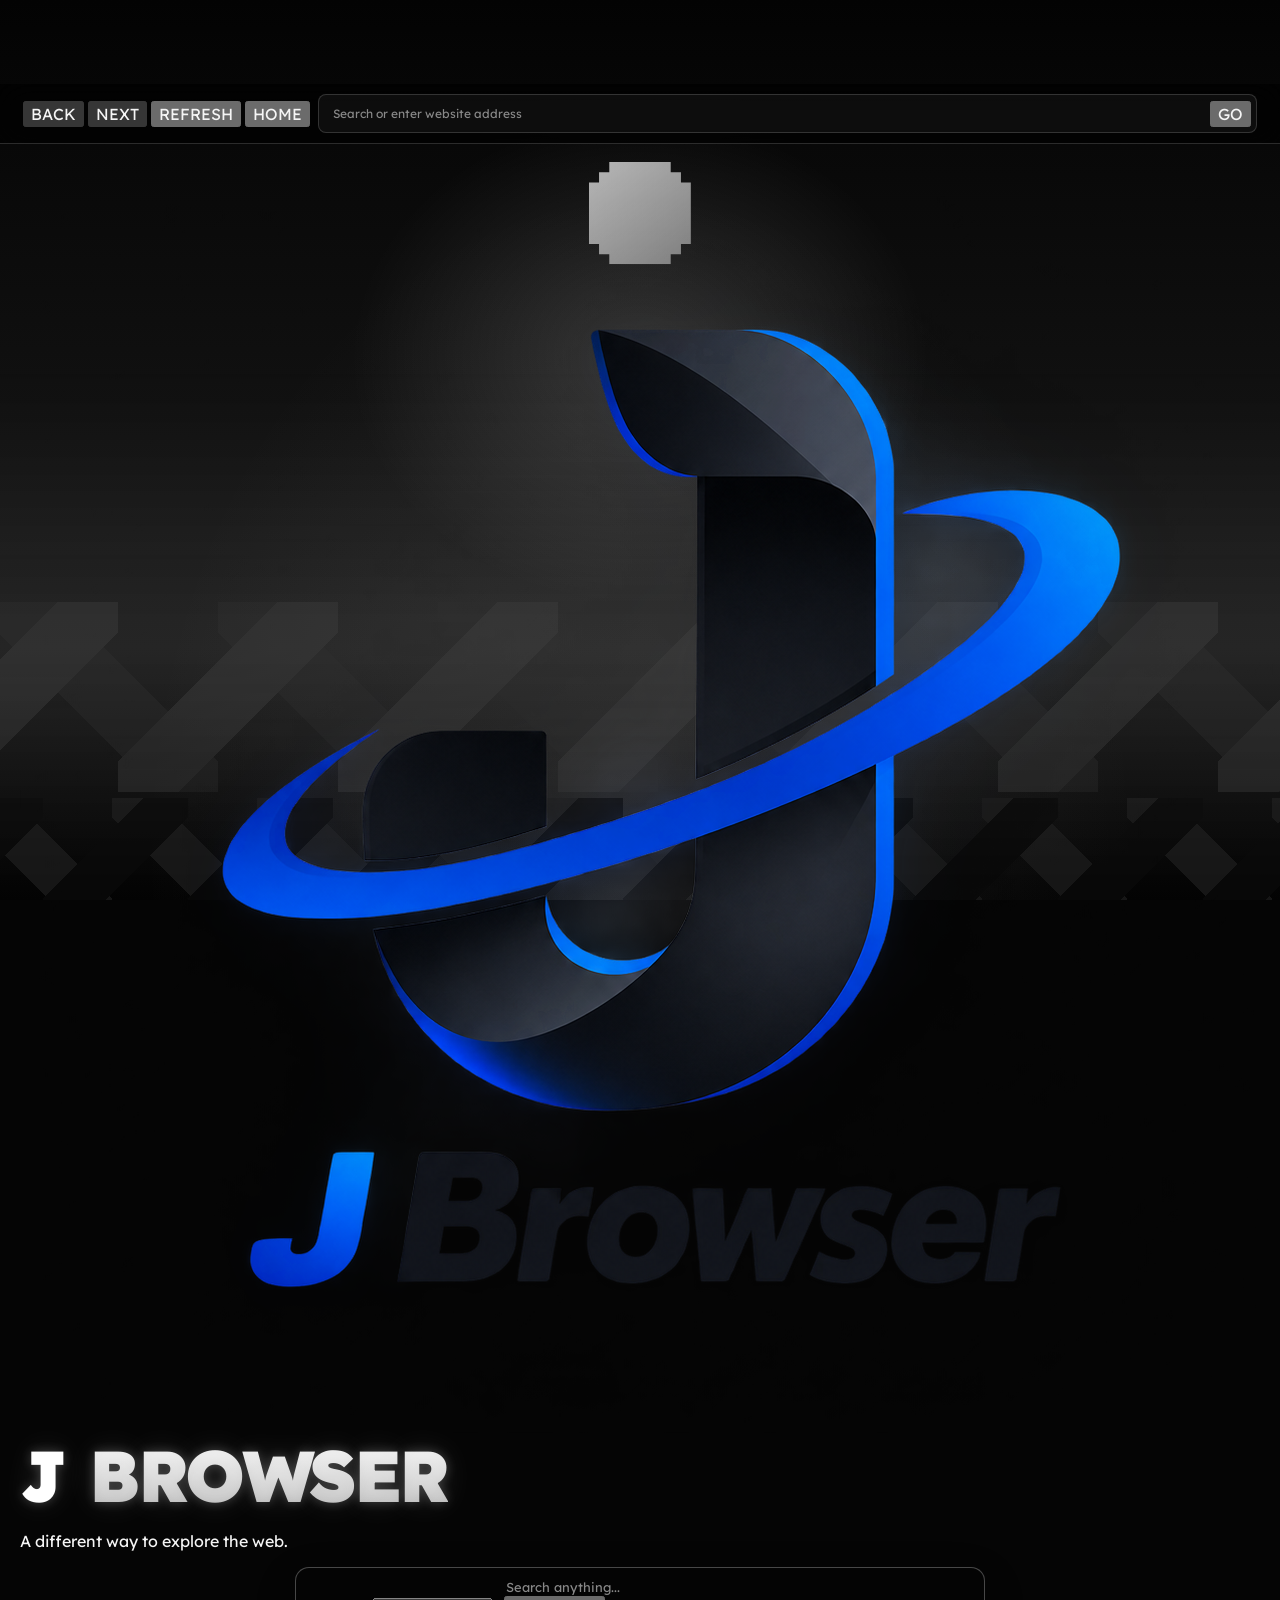
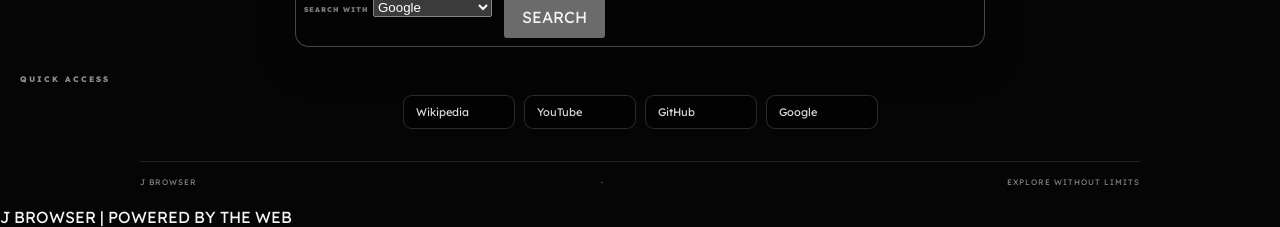
==== commit 30de01bb: "Refactor index.html structure and update elements" ====
--- a/index.html
+++ b/index.html
@@ -1,135 +1,145 @@
-
 <!DOCTYPE html>
 <html lang="en">
 <head>
   <meta charset="UTF-8">
-  <meta name="viewport" content="width=device-width, initial-scale=1">
+  <meta name="viewport" content="width=device-width, initial-scale=1.0">
   <meta name="theme-color" content="#050505">
-  <meta name="description" content="J Browser - a monochrome web experience.">
   <title>J Browser</title>
   <link rel="preconnect" href="https://fonts.googleapis.com">
   <link rel="preconnect" href="https://fonts.gstatic.com" crossorigin>
-  <link href="https://fonts.googleapis.com/css2?family=Lexend:wght@400;500;600;700;800;900&display=swap" rel="stylesheet">
+  <link href="https://fonts.googleapis.com/css2?family=Lexend:wght@300;400;500;600;700;800;900&display=swap" rel="stylesheet">
   <link rel="stylesheet" href="style.css">
 </head>
 <body>
-  <div class="shader-scene" aria-hidden="true">
+
+  <div class="shader-scene">
     <div class="shader-sky"></div>
-    <div class="shader-stars stars-a"></div>
-    <div class="shader-stars stars-b"></div>
+    <div class="shader-stars"></div>
     <div class="shader-moon"></div>
     <div class="terrain terrain-back"></div>
-    <div class="terrain terrain-middle"></div>
     <div class="terrain terrain-front"></div>
     <div class="shader-fog"></div>
     <div class="particle-layer" id="particleLayer"></div>
   </div>
 
-  <div class="app-shell">
-    <header class="topbar">
-      <a class="brand" href="index.html" id="brandHome">
-        <span class="brand-logo">J</span>
-        <span class="brand-text">
-          <strong>J BROWSER</strong>
-          <small>YOUR WEB SPACE</small>
-        </span>
+  <div class="browser-shell">
+
+    <header class="browser-header">
+      <a href="#" class="brand" id="brandHome">
+        <span class="brand-mark">J</span>
+        <span>J BROWSER</span>
       </a>
 
-      <div class="tab-area">
-        <div class="tabs" id="tabList" aria-label="Open tabs"></div>
-        <button class="ui-button" id="newTabButton" type="button">NEW TAB</button>
+      <div class="header-actions">
+        <a href="credits.html" class="header-link">Credits</a>
+        <button class="new-tab-button" id="newTabButton" type="button">New Tab</button>
       </div>
-
-      <a class="ui-button credits-nav-link" href="credits.html">CREDITS</a>
     </header>
 
-    <nav class="browser-toolbar" aria-label="Browser controls">
-      <div class="nav-buttons">
-        <button class="ui-button" id="backButton" type="button" disabled>BACK</button>
-        <button class="ui-button" id="forwardButton" type="button" disabled>NEXT</button>
-        <button class="ui-button" id="refreshButton" type="button">RELOAD</button>
-        <button class="ui-button" id="homeButton" type="button">HOME</button>
+    <div class="tabs-row" id="tabList"></div>
+
+    <div class="browser-toolbar">
+      <div class="navigation-controls">
+        <button class="tool-button" id="backButton" type="button" aria-label="Back">BACK</button>
+        <button class="tool-button" id="forwardButton" type="button" aria-label="Forward">NEXT</button>
+        <button class="tool-button" id="refreshButton" type="button">REFRESH</button>
+        <button class="tool-button" id="homeButton" type="button">HOME</button>
       </div>
 
       <form class="address-form" id="addressForm">
-        <span class="address-label">WEB</span>
-        <input id="addressInput" type="text" autocomplete="off" spellcheck="false" placeholder="Enter a website or search Google" aria-label="Website address">
-        <button class="solid-button" type="submit">GO</button>
+        <input
+          id="addressInput"
+          type="text"
+          placeholder="Search or enter website address"
+          autocomplete="off"
+          spellcheck="false"
+          aria-label="Address bar"
+        >
+        <button type="submit" class="address-go">GO</button>
       </form>
+    </div>
 
-      <button class="ui-button outside-button" id="externalButton" type="button">OPEN OUTSIDE</button>
-    </nav>
+    <main class="browser-content">
 
-    <main class="main-view">
       <section class="home-screen" id="homeScreen">
-        <div class="home-content">
-          <div class="hero-logo" aria-hidden="true">J</div>
-          <p class="eyebrow">A MONOCHROME WEB EXPERIENCE</p>
-          <h1 class="browser-title">J <span>BROWSER</span></h1>
-          <p class="hero-description">YOUR WORLD. YOUR EXPERIENCE.</p>
+
+        <div class="home-center">
+          <img
+            src="logo.png"
+            alt="J Browser Logo"
+            class="home-logo"
+            onerror="this.hidden=true"
+          >
+
+          <div class="title-wrap">
+            <h1 class="browser-title">J <span>BROWSER</span></h1>
+            <p class="home-subtitle">A different way to explore the web.</p>
+          </div>
 
           <form class="search-panel" id="searchForm">
-            <div class="google-engine">
-              <span class="engine-label">SEARCH WITH</span>
-              <strong>GOOGLE</strong>
+
+            <div class="engine-control">
+              <label class="engine-label" for="searchEngine">SEARCH WITH</label>
+              <select id="searchEngine" aria-label="Choose search option">
+                <option value="google">Google</option>
+                <option value="bing">Bing</option>
+                <option value="opera">Opera (Google)</option>
+                <option value="firefox">Firefox (Google)</option>
+              </select>
             </div>
-            <input id="searchInput" type="text" autocomplete="off" placeholder="Search the web with Google..." aria-label="Search Google">
-            <button class="solid-button search-button" type="submit">SEARCH</button>
+
+            <div class="search-row">
+              <input
+                type="text"
+                id="searchInput"
+                placeholder="Search anything..."
+                autocomplete="off"
+                required
+              >
+              <button class="search-button" type="submit">SEARCH</button>
+            </div>
+
           </form>
 
-          <p class="quick-heading">QUICK ACCESS</p>
-          <div class="quick-links">
-            <button class="quick-link" type="button" data-url="https://www.google.com">
-              <span class="quick-icon">G</span><span>Google</span>
-            </button>
-            <button class="quick-link" type="button" data-url="https://www.bing.com">
-              <span class="quick-icon">B</span><span>Bing</span>
-            </button>
-            <button class="quick-link" type="button" data-url="https://www.youtube.com">
-              <span class="quick-icon">YT</span><span>YouTube</span>
-            </button>
-            <button class="quick-link" type="button" data-url="https://www.wikipedia.org">
-              <span class="quick-icon">W</span><span>Wikipedia</span>
-            </button>
-            <button class="quick-link" type="button" data-url="https://github.com">
-              <span class="quick-icon">GH</span><span>GitHub</span>
-            </button>
+          <div class="quick-section">
+            <p class="quick-heading">QUICK ACCESS</p>
+
+            <div class="quick-links">
+              <button class="quick-link" type="button" data-url="https://www.wikipedia.org/">Wikipedia</button>
+              <button class="quick-link" type="button" data-url="https://www.youtube.com/">YouTube</button>
+              <button class="quick-link" type="button" data-url="https://github.com/">GitHub</button>
+              <button class="quick-link" type="button" data-url="https://www.google.com/">Google</button>
+            </div>
           </div>
 
-          <a class="credits-card" href="credits.html">
-            <span class="credits-icon">JB</span>
-            <span class="credits-copy">
-              <strong>MEET THE TEAM</strong>
-              <small>See the people behind J Browser</small>
-            </span>
-            <span class="credits-card-label">CREDITS</span>
-          </a>
+          <p class="home-footer">J BROWSER <span>·</span> EXPLORE WITHOUT LIMITS</p>
         </div>
 
-        <footer class="home-footer">
-          <span>J BROWSER</span>
-          <span>BLACK AND WHITE</span>
-          <span>HOSTED BY SHAHARIYA · GITHUB</span>
-        </footer>
       </section>
 
-      <section class="web-screen" id="pageScreen" hidden>
-        <div class="web-status">
+      <section class="page-screen" id="pageScreen" hidden>
+        <div class="page-info">
           <span class="status-dot"></span>
-          <span class="status-text">Website view</span>
-          <span class="web-hint">Some websites block embedded viewing.</span>
+          <span class="status-text" id="statusText">Loading website...</span>
+          <button id="externalButton" type="button">OPEN EXTERNALLY</button>
         </div>
 
-        <div class="frame-holder">
-          <iframe id="webFrame" title="Website viewer" src="about:blank" referrerpolicy="strict-origin-when-cross-origin" allow="autoplay; encrypted-media; picture-in-picture; fullscreen"></iframe>
-        </div>
+        <iframe
+          id="webFrame"
+          title="J Browser webpage"
+          referrerpolicy="strict-origin-when-cross-origin"
+          allow="fullscreen; autoplay; clipboard-read; clipboard-write"
+        ></iframe>
+      </section>
 
-        <div class="embed-message">
-          <span>If the website does not load, it may block embedding.</span>
-          <button class="ui-button" id="noticeOpenButton" type="button">OPEN WEBSITE OUTSIDE</button>
-        </div>
-      </section>
     </main>
+
+    <div class="browser-bottom">
+      <span>J BROWSER</span>
+      <span class="bottom-separator">|</span>
+      <span>POWERED BY THE WEB</span>
+    </div>
+
   </div>
 
   <script src="script.js"></script>
--- a/style.css
+++ b/style.css
@@ -33,8 +33,6 @@
   outline: 2px solid #fff;
   outline-offset: 3px;
 }
-
-/* Animated monochrome shader-inspired background */
 
 .shader-scene {
   position: fixed;
@@ -158,8 +156,6 @@
   opacity: 0;
   animation: pixelRise var(--duration,12s) linear var(--delay,0s) infinite;
 }
-
-/* Main layout */
 
 .app-shell {
   position: relative;
@@ -294,12 +290,7 @@
   transition: background .2s,border-color .2s,color .2s,transform .2s;
 }
 
-.ui-button:hover {
-  border-color: #fff;
-  background: #fff;
-  color: #050505;
-}
-
+.ui-button:hover { border-color: #fff; background: #fff; color: #050505; }
 .ui-button:active, .solid-button:active { transform: scale(.98); }
 .ui-button:disabled { opacity: .3; cursor: not-allowed; }
 
@@ -329,18 +320,8 @@
   transition: border-color .2s,background .2s;
 }
 
-.address-form:focus-within {
-  border-color: rgba(255,255,255,.7);
-  background: rgba(255,255,255,.08);
-}
-
-.address-label {
-  flex: 0 0 auto;
-  color: #aaa;
-  font-size: 8px;
-  font-weight: 900;
-  letter-spacing: 1px;
-}
+.address-form:focus-within { border-color: rgba(255,255,255,.7); background: rgba(255,255,255,.08); }
+.address-label { flex: 0 0 auto; color: #aaa; font-size: 8px; font-weight: 900; letter-spacing: 1px; }
 
 .address-form input, .search-panel input {
   flex: 1;
@@ -355,12 +336,7 @@
 
 .address-form input::placeholder, .search-panel input::placeholder { color: #888; }
 
-.solid-button {
-  border-color: #fff;
-  background: #f3f3f3;
-  color: #050505;
-}
-
+.solid-button { border-color: #fff; background: #f3f3f3; color: #050505; }
 .solid-button:hover { background: #050505; color: #fff; }
 
 /* Homepage */
@@ -376,11 +352,7 @@
   animation: appear .5s ease both;
 }
 
-.home-content {
-  width: min(760px,100%);
-  margin: auto;
-  text-align: center;
-}
+.home-content { width: min(760px,100%); margin: auto; text-align: center; }
 
 .hero-logo {
   display: grid;
@@ -397,15 +369,9 @@
   animation: logoFloat 5s ease-in-out infinite;
 }
 
-.eyebrow {
-  margin: 0 0 12px;
-  color: #bdbdbd;
-  font-size: 9px;
-  font-weight: 800;
-  letter-spacing: 2.5px;
-}
-
-.launcher-title {
+.eyebrow { margin: 0 0 12px; color: #bdbdbd; font-size: 9px; font-weight: 800; letter-spacing: 2.5px; }
+
+.browser-title {
   margin: 0;
   color: #fff;
   font-size: clamp(42px,7vw,72px);
@@ -417,7 +383,7 @@
   animation: launcherGlow 3s ease-in-out infinite alternate;
 }
 
-.launcher-title span {
+.browser-title span {
   color: #f7f7f7;
   background: linear-gradient(180deg,#fff,#aaa);
   background-clip: text;
@@ -425,13 +391,7 @@
   -webkit-text-fill-color: transparent;
 }
 
-.hero-description {
-  margin: 14px 0 26px;
-  color: #aaa;
-  font-size: 12px;
-  font-weight: 600;
-  letter-spacing: 2px;
-}
+.hero-description { margin: 14px 0 26px; color: #aaa; font-size: 12px; font-weight: 600; letter-spacing: 2px; }
 
 .search-panel {
   display: flex;
@@ -448,10 +408,7 @@
   transition: border-color .25s,box-shadow .25s;
 }
 
-.search-panel:focus-within {
-  border-color: rgba(255,255,255,.75);
-  box-shadow: 0 0 30px rgba(255,255,255,.07);
-}
+.search-panel:focus-within { border-color: rgba(255,255,255,.75); box-shadow: 0 0 30px rgba(255,255,255,.07); }
 
 .google-engine {
   display: flex;
@@ -464,33 +421,14 @@
   text-align: left;
 }
 
-.engine-label {
-  color: #777;
-  font-size: 7px;
-  font-weight: 900;
-  letter-spacing: 1px;
-}
-
+.engine-label { color: #777; font-size: 7px; font-weight: 900; letter-spacing: 1px; }
 .google-engine strong { color: #fff; font-size: 11px; letter-spacing: .5px; }
-
 .search-panel input { padding-left: 2px; font-size: 13px; }
 .search-button { min-height: 42px; padding: 0 16px; }
 
-.quick-heading {
-  margin: 27px 0 11px;
-  color: #8c8c8c;
-  font-size: 8px;
-  font-weight: 800;
-  letter-spacing: 2px;
-}
-
-.quick-links {
-  display: flex;
-  align-items: center;
-  justify-content: center;
-  flex-wrap: wrap;
-  gap: 9px;
-}
+.quick-heading { margin: 27px 0 11px; color: #8c8c8c; font-size: 8px; font-weight: 800; letter-spacing: 2px; }
+
+.quick-links { display: flex; align-items: center; justify-content: center; flex-wrap: wrap; gap: 9px; }
 
 .quick-link {
   display: flex;
@@ -506,11 +444,7 @@
   transition: transform .22s,border-color .22s,background .22s;
 }
 
-.quick-link:hover {
-  transform: translateY(-3px);
-  border-color: #aaa;
-  background: rgba(255,255,255,.085);
-}
+.quick-link:hover { transform: translateY(-3px); border-color: #aaa; background: rgba(255,255,255,.085); }
 
 .quick-icon {
   display: grid;
@@ -538,11 +472,7 @@
   transition: transform .22s,border-color .22s,background .22s;
 }
 
-.credits-card:hover {
-  transform: translateY(-3px);
-  border-color: #aaa;
-  background: rgba(255,255,255,.07);
-}
+.credits-card:hover { transform: translateY(-3px); border-color: #aaa; background: rgba(255,255,255,.07); }
 
 .credits-icon {
   display: grid;
@@ -575,44 +505,17 @@
   letter-spacing: 1px;
 }
 
-/* Website viewer */
-
-.web-screen {
-  display: flex;
-  flex-direction: column;
-  flex: 1;
-  min-height: calc(100vh - 145px);
-  padding: 12px 16px 16px;
-  animation: appear .3s ease both;
-}
-
+/* Embedded website viewer */
+
+.web-screen { display: flex; flex-direction: column; flex: 1; min-height: calc(100vh - 145px); padding: 12px 16px 16px; animation: appear .3s ease both; }
 .web-status { display: flex; align-items: center; gap: 9px; padding: 0 2px 10px; color: #aaa; font-size: 10px; }
 .status-dot { width: 6px; height: 6px; border-radius: 50%; background: #fff; box-shadow: 0 0 8px #fff; }
 .web-hint { margin-left: auto; color: #777; text-align: right; }
 
-.frame-holder {
-  flex: 1;
-  min-height: 380px;
-  overflow: hidden;
-  border: 1px solid var(--line);
-  border-radius: 10px;
-  background: #fff;
-}
-
+.frame-holder { flex: 1; min-height: 380px; overflow: hidden; border: 1px solid var(--line); border-radius: 10px; background: #fff; }
 .frame-holder iframe { display: block; width: 100%; height: 100%; min-height: 380px; border: 0; background: #fff; }
 
-.embed-message {
-  display: flex;
-  align-items: center;
-  justify-content: space-between;
-  flex-wrap: wrap;
-  gap: 10px;
-  padding-top: 10px;
-  color: #999;
-  font-size: 10px;
-}
-
-/* Animations */
+.embed-message { display: flex; align-items: center; justify-content: space-between; flex-wrap: wrap; gap: 10px; padding-top: 10px; color: #999; font-size: 10px; }
 
 @keyframes skyLight { from { filter: brightness(.75); } to { filter: brightness(1.15); } }
 @keyframes moonFloat { from { margin-top: 0; opacity: .55; } to { margin-top: 8px; opacity: .82; } }
@@ -642,7 +545,7 @@
   .outside-button { margin-left: auto; }
   .home-screen { min-height: calc(100vh - 170px); padding: 30px 14px 14px; }
   .hero-logo { width: 57px; height: 57px; font-size: 31px; }
-  .launcher-title { font-size: clamp(34px,9vw,48px); letter-spacing: -1.5px; }
+  .browser-title { font-size: clamp(34px,9vw,48px); letter-spacing: -1.5px; }
   .hero-description { font-size: 10px; line-height: 1.6; letter-spacing: 1.3px; }
   .search-panel { flex-wrap: wrap; min-height: 63px; gap: 8px; padding: 7px; }
   .google-engine { padding: 0 8px 0 5px; }
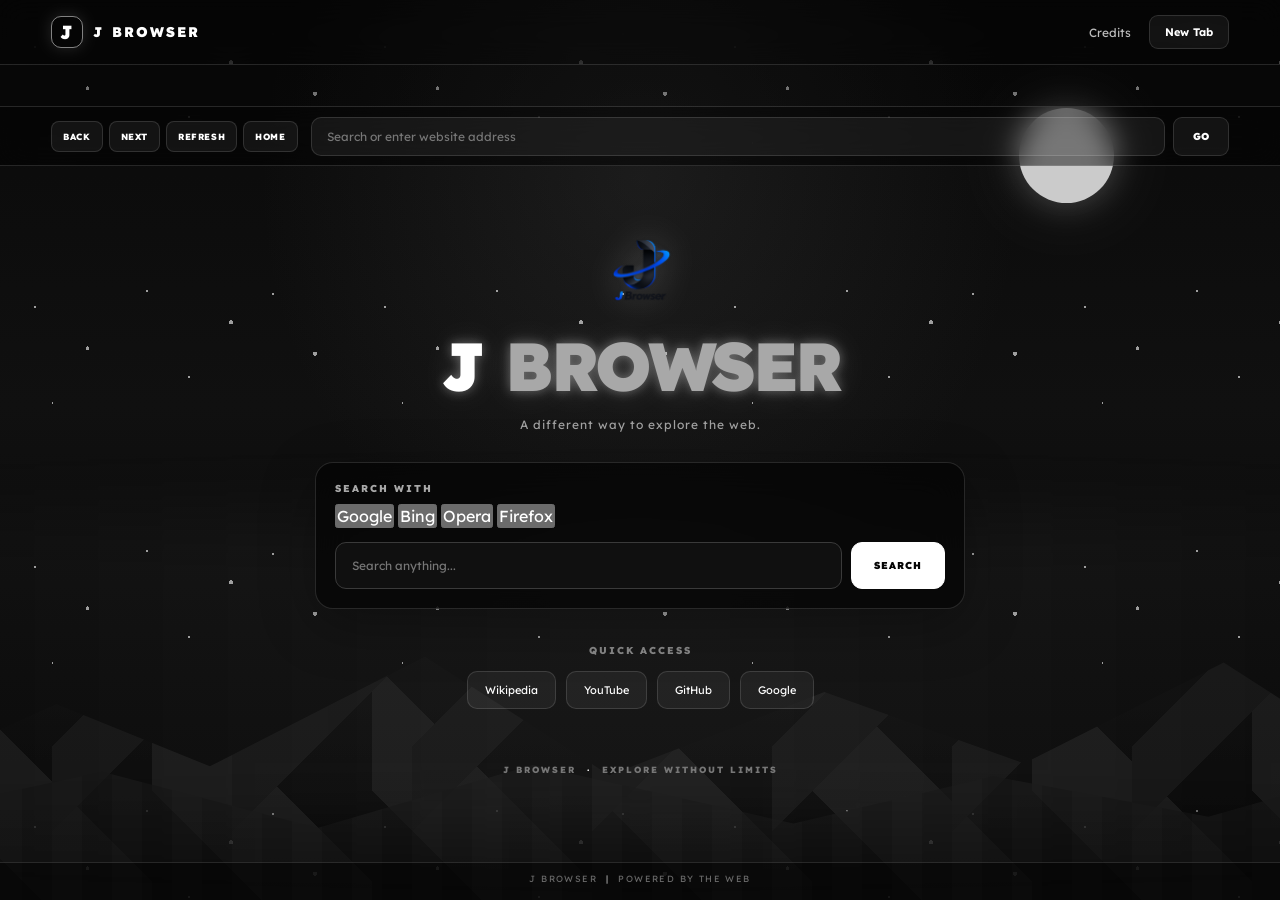
==== commit 31b580ac: "Update index.html" ====
--- a/index.html
+++ b/index.html
@@ -5,9 +5,11 @@
   <meta name="viewport" content="width=device-width, initial-scale=1.0">
   <meta name="theme-color" content="#050505">
   <title>J Browser</title>
+
   <link rel="preconnect" href="https://fonts.googleapis.com">
   <link rel="preconnect" href="https://fonts.gstatic.com" crossorigin>
   <link href="https://fonts.googleapis.com/css2?family=Lexend:wght@300;400;500;600;700;800;900&display=swap" rel="stylesheet">
+
   <link rel="stylesheet" href="style.css">
 </head>
 <body>
@@ -32,24 +34,27 @@
 
       <div class="header-actions">
         <a href="credits.html" class="header-link">Credits</a>
-        <button class="new-tab-button" id="newTabButton" type="button">New Tab</button>
+        <button class="new-tab-button" id="newTabButton" type="button">
+          New Tab
+        </button>
       </div>
     </header>
 
     <div class="tabs-row" id="tabList"></div>
 
     <div class="browser-toolbar">
+
       <div class="navigation-controls">
-        <button class="tool-button" id="backButton" type="button" aria-label="Back">BACK</button>
-        <button class="tool-button" id="forwardButton" type="button" aria-label="Forward">NEXT</button>
+        <button class="tool-button" id="backButton" type="button">BACK</button>
+        <button class="tool-button" id="forwardButton" type="button">NEXT</button>
         <button class="tool-button" id="refreshButton" type="button">REFRESH</button>
         <button class="tool-button" id="homeButton" type="button">HOME</button>
       </div>
 
       <form class="address-form" id="addressForm">
         <input
+          type="text"
           id="addressInput"
-          type="text"
           placeholder="Search or enter website address"
           autocomplete="off"
           spellcheck="false"
@@ -57,6 +62,7 @@
         >
         <button type="submit" class="address-go">GO</button>
       </form>
+
     </div>
 
     <main class="browser-content">
@@ -64,6 +70,7 @@
       <section class="home-screen" id="homeScreen">
 
         <div class="home-center">
+
           <img
             src="logo.png"
             alt="J Browser Logo"
@@ -79,16 +86,48 @@
           <form class="search-panel" id="searchForm">
 
             <div class="engine-control">
-              <label class="engine-label" for="searchEngine">SEARCH WITH</label>
-              <select id="searchEngine" aria-label="Choose search option">
-                <option value="google">Google</option>
-                <option value="bing">Bing</option>
-                <option value="opera">Opera (Google)</option>
-                <option value="firefox">Firefox (Google)</option>
-              </select>
+
+              <label class="engine-label">SEARCH WITH</label>
+
+              <div class="engine-options">
+
+                <button
+                  type="button"
+                  class="engine-option active"
+                  data-engine="google"
+                >
+                  Google
+                </button>
+
+                <button
+                  type="button"
+                  class="engine-option"
+                  data-engine="bing"
+                >
+                  Bing
+                </button>
+
+                <button
+                  type="button"
+                  class="engine-option"
+                  data-engine="opera"
+                >
+                  Opera
+                </button>
+
+                <button
+                  type="button"
+                  class="engine-option"
+                  data-engine="firefox"
+                >
+                  Firefox
+                </button>
+
+              </div>
             </div>
 
             <div class="search-row">
+
               <input
                 type="text"
                 id="searchInput"
@@ -96,32 +135,55 @@
                 autocomplete="off"
                 required
               >
-              <button class="search-button" type="submit">SEARCH</button>
+
+              <button class="search-button" type="submit">
+                SEARCH
+              </button>
+
             </div>
 
           </form>
 
           <div class="quick-section">
+
             <p class="quick-heading">QUICK ACCESS</p>
 
             <div class="quick-links">
-              <button class="quick-link" type="button" data-url="https://www.wikipedia.org/">Wikipedia</button>
-              <button class="quick-link" type="button" data-url="https://www.youtube.com/">YouTube</button>
-              <button class="quick-link" type="button" data-url="https://github.com/">GitHub</button>
-              <button class="quick-link" type="button" data-url="https://www.google.com/">Google</button>
+              <button class="quick-link" type="button" data-url="https://www.wikipedia.org/">
+                Wikipedia
+              </button>
+
+              <button class="quick-link" type="button" data-url="https://www.youtube.com/">
+                YouTube
+              </button>
+
+              <button class="quick-link" type="button" data-url="https://github.com/">
+                GitHub
+              </button>
+
+              <button class="quick-link" type="button" data-url="https://www.google.com/">
+                Google
+              </button>
             </div>
+
           </div>
 
-          <p class="home-footer">J BROWSER <span>·</span> EXPLORE WITHOUT LIMITS</p>
+          <p class="home-footer">
+            J BROWSER <span>·</span> EXPLORE WITHOUT LIMITS
+          </p>
+
         </div>
-
       </section>
 
       <section class="page-screen" id="pageScreen" hidden>
+
         <div class="page-info">
           <span class="status-dot"></span>
           <span class="status-text" id="statusText">Loading website...</span>
-          <button id="externalButton" type="button">OPEN EXTERNALLY</button>
+
+          <button id="externalButton" type="button">
+            OPEN EXTERNALLY
+          </button>
         </div>
 
         <iframe
@@ -130,15 +192,16 @@
           referrerpolicy="strict-origin-when-cross-origin"
           allow="fullscreen; autoplay; clipboard-read; clipboard-write"
         ></iframe>
+
       </section>
 
     </main>
 
-    <div class="browser-bottom">
+    <footer class="browser-bottom">
       <span>J BROWSER</span>
       <span class="bottom-separator">|</span>
       <span>POWERED BY THE WEB</span>
-    </div>
+    </footer>
 
   </div>
 
--- a/style.css
+++ b/style.css
@@ -1,36 +1,47 @@
+* {
+  margin: 0;
+  padding: 0;
+  box-sizing: border-box;
+}
 
 :root {
   color-scheme: dark;
-  --black: #050505;
-  --white: #f5f5f5;
-  --muted: #a1a1a1;
-  --line: rgba(255,255,255,.16);
-}
-
-* { box-sizing: border-box; }
-
-html {
+  --background: #050505;
+  --panel: rgba(12, 12, 12, 0.78);
+  --border: rgba(255, 255, 255, 0.13);
+  --white: #ffffff;
+  --muted: #929292;
+}
+
+html,
+body {
+  width: 100%;
   min-height: 100%;
-  background: var(--black);
-  scroll-behavior: smooth;
+  font-family: "Lexend", sans-serif;
+  background: var(--background);
+  color: var(--white);
 }
 
 body {
   min-height: 100vh;
-  margin: 0;
   overflow-x: hidden;
-  background: var(--black);
-  color: var(--white);
-  font-family: "Lexend", "Segoe UI", Arial, sans-serif;
-}
-
-button, input { font: inherit; }
-button { color: inherit; cursor: pointer; -webkit-tap-highlight-color: transparent; }
-a { color: inherit; text-decoration: none; }
-[hidden] { display: none !important; }
-
-button:focus-visible, input:focus-visible, a:focus-visible {
-  outline: 2px solid #fff;
+}
+
+button,
+input,
+select {
+  font: inherit;
+}
+
+button {
+  color: white;
+}
+
+button:focus-visible,
+a:focus-visible,
+input:focus-visible,
+select:focus-visible {
+  outline: 2px solid white;
   outline-offset: 3px;
 }
 
@@ -40,104 +51,88 @@
   z-index: 0;
   overflow: hidden;
   pointer-events: none;
-  isolation: isolate;
-  background: #030303;
+  background: #050505;
 }
 
 .shader-sky {
   position: absolute;
   inset: 0;
   background:
-    radial-gradient(ellipse at 50% 40%, rgba(255,255,255,.15), transparent 32%),
-    radial-gradient(ellipse at 50% 95%, rgba(210,210,210,.1), transparent 55%),
-    linear-gradient(180deg,#030303 0%,#101010 42%,#191919 72%,#030303 100%);
-  animation: skyLight 13s ease-in-out infinite alternate;
+    radial-gradient(ellipse at 50% 20%, rgba(90, 90, 90, 0.2), transparent 42%),
+    linear-gradient(180deg, #090909 0%, #101010 45%, #050505 100%);
+  animation: skyBreath 12s ease-in-out infinite alternate;
+}
+
+.shader-stars {
+  position: absolute;
+  inset: 0;
+  opacity: 0.6;
+  background-image:
+    radial-gradient(1px 1px at 10% 18%, white 99%, transparent),
+    radial-gradient(2px 2px at 25% 34%, white 99%, transparent),
+    radial-gradient(1px 1px at 42% 12%, white 99%, transparent),
+    radial-gradient(2px 2px at 66% 24%, white 99%, transparent),
+    radial-gradient(1px 1px at 78% 13%, white 99%, transparent),
+    radial-gradient(2px 2px at 90% 36%, white 99%, transparent),
+    radial-gradient(1px 1px at 54% 45%, white 99%, transparent),
+    radial-gradient(1px 1px at 15% 55%, white 99%, transparent);
+  background-size: 350px 260px;
+  animation: starsMove 35s linear infinite;
 }
 
 .shader-moon {
   position: absolute;
-  top: 18%;
-  left: 50%;
-  width: clamp(65px,8vw,110px);
-  aspect-ratio: 1;
-  transform: translateX(-50%);
-  background: linear-gradient(145deg,#fff,#a6a6a6);
-  clip-path: polygon(20% 0,80% 0,80% 10%,90% 10%,90% 20%,100% 20%,100% 80%,90% 80%,90% 90%,80% 90%,80% 100%,20% 100%,20% 90%,10% 90%,10% 80%,0 80%,0 20%,10% 20%,10% 10%,20% 10%);
-  opacity: .7;
-  filter: drop-shadow(0 0 22px rgba(255,255,255,.15));
+  width: 95px;
+  height: 95px;
+  top: 12%;
+  right: 13%;
+  border-radius: 50%;
+  background: #ededed;
+  opacity: 0.85;
+  box-shadow: 0 0 35px rgba(255, 255, 255, 0.28),
+              0 0 90px rgba(255, 255, 255, 0.12);
   animation: moonFloat 8s ease-in-out infinite alternate;
-}
-
-.shader-stars {
-  position: absolute;
-  inset: -40%;
-  background-repeat: repeat;
-}
-
-.stars-a {
-  opacity: .54;
-  background-image:
-    radial-gradient(1px 1px at 24px 40px,#fff 98%,transparent),
-    radial-gradient(2px 2px at 110px 150px,#fff 98%,transparent),
-    radial-gradient(1px 1px at 240px 75px,#fff 98%,transparent),
-    radial-gradient(1px 1px at 320px 220px,#fff 98%,transparent),
-    radial-gradient(2px 2px at 390px 105px,#fff 98%,transparent);
-  background-size: 420px 310px;
-  animation: starFlow 105s linear infinite;
-}
-
-.stars-b {
-  opacity: .23;
-  background-image:
-    radial-gradient(1px 1px at 65px 100px,#fff 98%,transparent),
-    radial-gradient(1px 1px at 205px 45px,#fff 98%,transparent),
-    radial-gradient(2px 2px at 315px 215px,#fff 98%,transparent);
-  background-size: 360px 290px;
-  animation: starFlow 140s linear infinite reverse;
 }
 
 .terrain {
   position: absolute;
-  left: -8%;
-  width: 116%;
+  width: 120%;
+  left: -10%;
   image-rendering: pixelated;
 }
 
 .terrain-back {
-  bottom: 12%;
-  height: 38%;
-  opacity: .45;
+  height: 33%;
+  bottom: 0;
+  opacity: 0.38;
   background:
-    linear-gradient(135deg,transparent 0 39%,#343434 39% 61%,transparent 61%) 0 100% / 220px 190px repeat-x,
-    linear-gradient(45deg,transparent 0 39%,#242424 39% 61%,transparent 61%) 100px 100% / 220px 190px repeat-x;
-  animation: farTerrain 45s ease-in-out infinite alternate;
-}
-
-.terrain-middle {
-  bottom: 4%;
-  height: 31%;
-  opacity: .72;
+    linear-gradient(135deg, transparent 30%, #252525 30% 48%, transparent 48%) 0 0 / 180px 100%,
+    linear-gradient(45deg, transparent 25%, #303030 25% 50%, transparent 50%) 60px 20px / 220px 100%,
+    linear-gradient(#161616, #050505);
+  clip-path: polygon(0 62%, 12% 34%, 22% 55%, 36% 18%, 48% 58%, 62% 30%, 75% 54%, 88% 20%, 100% 60%, 100% 100%, 0 100%);
+  animation: terrainBack 18s ease-in-out infinite alternate;
+}
+
+.terrain-front {
+  height: 25%;
+  bottom: -5%;
+  opacity: 0.72;
   background:
-    linear-gradient(135deg,transparent 0 39%,#1d1d1d 39% 61%,transparent 61%) 0 100% / 175px 145px repeat-x,
-    linear-gradient(45deg,transparent 0 39%,#292929 39% 61%,transparent 61%) 82px 100% / 175px 145px repeat-x;
-  animation: closeTerrain 33s ease-in-out infinite alternate;
-}
-
-.terrain-front {
-  bottom: -2%;
-  height: 20%;
-  opacity: .92;
-  background:
-    linear-gradient(135deg,transparent 0 38%,#090909 38% 62%,transparent 62%) 0 100% / 145px 120px repeat-x,
-    linear-gradient(45deg,transparent 0 38%,#181818 38% 62%,transparent 62%) 69px 100% / 145px 120px repeat-x;
+    repeating-linear-gradient(90deg, #161616 0 30px, #111 30px 60px),
+    linear-gradient(#161616, #030303);
+  clip-path: polygon(0 45%, 15% 23%, 29% 48%, 43% 20%, 60% 46%, 73% 25%, 87% 43%, 100% 18%, 100% 100%, 0 100%);
+  animation: terrainFront 14s ease-in-out infinite alternate;
 }
 
 .shader-fog {
   position: absolute;
-  inset: 42% -30% 0;
-  background: linear-gradient(180deg,transparent,rgba(230,230,230,.065),transparent);
-  filter: blur(25px);
-  animation: fogFlow 18s ease-in-out infinite alternate;
+  width: 150%;
+  height: 35%;
+  bottom: 8%;
+  left: -25%;
+  background: linear-gradient(90deg, transparent, rgba(190, 190, 190, 0.08), transparent);
+  filter: blur(35px);
+  animation: fogMove 18s ease-in-out infinite alternate;
 }
 
 .particle-layer {
@@ -148,429 +143,643 @@
 
 .pixel {
   position: absolute;
-  bottom: -12px;
-  width: 2px;
-  height: 2px;
-  background: #fff;
-  box-shadow: 0 0 7px rgba(255,255,255,.7);
-  opacity: 0;
-  animation: pixelRise var(--duration,12s) linear var(--delay,0s) infinite;
-}
-
-.app-shell {
+  width: 3px;
+  height: 3px;
+  background: rgba(255, 255, 255, 0.8);
+  box-shadow: 0 0 8px white;
+  animation: particleFloat var(--duration) linear infinite;
+  animation-delay: var(--delay);
+}
+
+.browser-shell {
   position: relative;
-  z-index: 1;
+  z-index: 2;
   display: flex;
   flex-direction: column;
-  width: min(1500px,100%);
   min-height: 100vh;
-  margin: 0 auto;
-}
-
-.topbar {
+}
+
+.browser-header {
+  height: 65px;
+  padding: 0 4%;
   display: flex;
   align-items: center;
-  gap: 20px;
-  min-height: 72px;
-  padding: 11px 23px;
-  border-bottom: 1px solid var(--line);
-  background: rgba(0,0,0,.72);
-  backdrop-filter: blur(18px);
+  justify-content: space-between;
+  border-bottom: 1px solid var(--border);
+  background: rgba(0, 0, 0, 0.42);
+  backdrop-filter: blur(14px);
 }
 
 .brand {
   display: flex;
   align-items: center;
-  flex: 0 0 auto;
   gap: 10px;
-}
-
-.brand-logo {
+  text-decoration: none;
+  color: white;
+  font-size: 14px;
+  font-weight: 900;
+  letter-spacing: 2px;
+}
+
+.brand-mark {
+  width: 32px;
+  height: 32px;
   display: grid;
   place-items: center;
-  width: 40px;
-  height: 40px;
-  border: 1px solid rgba(255,255,255,.65);
+  border: 1px solid rgba(255, 255, 255, 0.5);
   border-radius: 10px;
-  background: linear-gradient(145deg,#292929,#050505);
-  box-shadow: 0 0 20px rgba(255,255,255,.06);
-  font-size: 23px;
-  font-weight: 900;
-}
-
-.brand-text {
-  display: flex;
-  flex-direction: column;
-  gap: 4px;
-}
-
-.brand-text strong { font-size: 12px; letter-spacing: 1.8px; }
-.brand-text small { color: #979797; font-size: 8px; letter-spacing: 1.1px; }
-
-.tab-area {
+  font-size: 19px;
+  box-shadow: 0 0 15px rgba(255, 255, 255, 0.13);
+}
+
+.header-actions {
   display: flex;
   align-items: center;
-  flex: 1;
-  min-width: 0;
-  gap: 8px;
-}
-
-.tabs {
-  display: flex;
-  flex: 1;
-  align-items: center;
-  min-width: 0;
+  gap: 18px;
+}
+
+.header-link {
+  color: #bdbdbd;
+  text-decoration: none;
+  font-size: 12px;
+  transition: color 0.3s;
+}
+
+.header-link:hover {
+  color: white;
+}
+
+.new-tab-button,
+.tool-button,
+.address-go,
+.search-button,
+.quick-link {
+  border: 1px solid var(--border);
+  background: rgba(255, 255, 255, 0.055);
+  cursor: pointer;
+  transition: 0.3s ease;
+}
+
+.new-tab-button {
+  padding: 9px 15px;
+  border-radius: 9px;
+  font-size: 11px;
+  font-weight: 700;
+}
+
+.new-tab-button:hover,
+.tool-button:hover,
+.address-go:hover,
+.quick-link:hover {
+  border-color: white;
+  background: rgba(255, 255, 255, 0.15);
+  box-shadow: 0 0 16px rgba(255, 255, 255, 0.12);
+  transform: translateY(-2px);
+}
+
+.tabs-row {
+  min-height: 42px;
+  padding: 5px 4%;
+  display: flex;
   gap: 7px;
   overflow-x: auto;
+  border-bottom: 1px solid var(--border);
+  background: rgba(0, 0, 0, 0.28);
   scrollbar-width: thin;
 }
 
-.tab {
+.browser-tab {
+  min-width: 115px;
+  max-width: 180px;
   display: flex;
   align-items: center;
-  flex: 0 1 180px;
-  min-width: 88px;
-  max-width: 220px;
   gap: 8px;
-  padding: 9px 10px;
+  padding: 8px 10px;
   border: 1px solid transparent;
-  border-radius: 7px;
-  background: rgba(255,255,255,.035);
-  color: #aaa;
-  transition: background .2s,border-color .2s,color .2s;
-}
-
-.tab:hover { background: rgba(255,255,255,.08); }
-
-.tab.active {
-  border-color: rgba(255,255,255,.25);
-  background: rgba(255,255,255,.1);
-  color: #fff;
+  border-radius: 8px;
+  color: #999;
+  background: rgba(255, 255, 255, 0.035);
+  cursor: pointer;
+  font-size: 11px;
+  transition: 0.25s ease;
+}
+
+.browser-tab.active {
+  color: white;
+  border-color: rgba(255, 255, 255, 0.2);
+  background: rgba(255, 255, 255, 0.11);
 }
 
 .tab-title {
   flex: 1;
-  min-width: 0;
   overflow: hidden;
   text-overflow: ellipsis;
   white-space: nowrap;
-  text-align: left;
-  font-size: 10px;
 }
 
 .tab-close {
-  display: grid;
-  place-items: center;
-  width: 18px;
-  height: 18px;
+  padding: 0 2px;
+  color: #888;
   border: 0;
-  border-radius: 4px;
   background: transparent;
-  color: #aaa;
-  font-size: 15px;
   cursor: pointer;
-}
-
-.tab-close:hover { background: rgba(255,255,255,.13); color: #fff; }
-
-.ui-button, .solid-button {
-  display: inline-flex;
+  font-size: 17px;
+}
+
+.tab-close:hover {
+  color: white;
+}
+
+.browser-toolbar {
+  min-height: 59px;
+  padding: 9px 4%;
+  display: flex;
   align-items: center;
-  justify-content: center;
-  min-height: 35px;
-  padding: 0 11px;
-  border: 1px solid rgba(255,255,255,.2);
-  border-radius: 7px;
-  background: rgba(255,255,255,.035);
-  color: #eee;
+  gap: 13px;
+  border-bottom: 1px solid var(--border);
+  background: rgba(0, 0, 0, 0.46);
+  backdrop-filter: blur(14px);
+}
+
+.navigation-controls {
+  display: flex;
+  gap: 6px;
+}
+
+.tool-button {
+  padding: 9px 11px;
+  border-radius: 8px;
   font-size: 9px;
   font-weight: 800;
-  letter-spacing: .5px;
-  white-space: nowrap;
-  transition: background .2s,border-color .2s,color .2s,transform .2s;
-}
-
-.ui-button:hover { border-color: #fff; background: #fff; color: #050505; }
-.ui-button:active, .solid-button:active { transform: scale(.98); }
-.ui-button:disabled { opacity: .3; cursor: not-allowed; }
-
-.browser-toolbar {
-  display: flex;
-  align-items: center;
+  letter-spacing: 0.6px;
+}
+
+.tool-button:disabled {
+  opacity: 0.35;
+  cursor: not-allowed;
+  transform: none;
+  box-shadow: none;
+}
+
+.address-form {
+  flex: 1;
+  display: flex;
   gap: 8px;
-  padding: 10px 23px;
-  border-bottom: 1px solid var(--line);
-  background: rgba(0,0,0,.62);
-  backdrop-filter: blur(16px);
-}
-
-.nav-buttons { display: flex; align-items: center; gap: 5px; flex: 0 0 auto; }
-
-.address-form {
-  display: flex;
-  align-items: center;
+  min-width: 0;
+}
+
+.address-form input {
   flex: 1;
-  min-width: 120px;
-  height: 39px;
-  gap: 10px;
-  padding: 4px 5px 4px 12px;
-  border: 1px solid var(--line);
-  border-radius: 8px;
-  background: rgba(255,255,255,.045);
-  transition: border-color .2s,background .2s;
-}
-
-.address-form:focus-within { border-color: rgba(255,255,255,.7); background: rgba(255,255,255,.08); }
-.address-label { flex: 0 0 auto; color: #aaa; font-size: 8px; font-weight: 900; letter-spacing: 1px; }
-
-.address-form input, .search-panel input {
-  flex: 1;
-  width: 100%;
   min-width: 0;
-  border: 0;
-  outline: 0;
-  background: transparent;
-  color: #fff;
+  padding: 11px 15px;
+  color: white;
+  border: 1px solid var(--border);
+  border-radius: 10px;
+  outline: none;
+  background: rgba(255, 255, 255, 0.06);
   font-size: 12px;
-}
-
-.address-form input::placeholder, .search-panel input::placeholder { color: #888; }
-
-.solid-button { border-color: #fff; background: #f3f3f3; color: #050505; }
-.solid-button:hover { background: #050505; color: #fff; }
-
-/* Homepage */
-
-.main-view { display: flex; flex: 1; flex-direction: column; min-height: 0; }
-
-.home-screen {
-  display: flex;
-  flex: 1;
-  flex-direction: column;
-  min-height: calc(100vh - 124px);
-  padding: 35px 20px 18px;
-  animation: appear .5s ease both;
-}
-
-.home-content { width: min(760px,100%); margin: auto; text-align: center; }
-
-.hero-logo {
-  display: grid;
-  place-items: center;
-  width: 66px;
-  height: 66px;
-  margin: 0 auto 21px;
-  border: 1px solid rgba(255,255,255,.56);
-  border-radius: 15px;
-  background: linear-gradient(145deg,#292929,#050505);
-  box-shadow: 0 0 32px rgba(255,255,255,.075);
-  font-size: 37px;
-  font-weight: 900;
-  animation: logoFloat 5s ease-in-out infinite;
-}
-
-.eyebrow { margin: 0 0 12px; color: #bdbdbd; font-size: 9px; font-weight: 800; letter-spacing: 2.5px; }
-
-.browser-title {
-  margin: 0;
-  color: #fff;
-  font-size: clamp(42px,7vw,72px);
-  font-weight: 900;
-  line-height: 1.08;
-  letter-spacing: -2.5px;
-  text-transform: uppercase;
-  text-shadow: 0 0 12px rgba(255,255,255,.22),0 0 32px rgba(255,255,255,.12);
-  animation: launcherGlow 3s ease-in-out infinite alternate;
-}
-
-.browser-title span {
-  color: #f7f7f7;
-  background: linear-gradient(180deg,#fff,#aaa);
-  background-clip: text;
-  -webkit-background-clip: text;
-  -webkit-text-fill-color: transparent;
-}
-
-.hero-description { margin: 14px 0 26px; color: #aaa; font-size: 12px; font-weight: 600; letter-spacing: 2px; }
-
-.search-panel {
-  display: flex;
-  align-items: center;
-  gap: 12px;
-  width: min(690px,100%);
-  min-height: 62px;
-  margin: 0 auto;
-  padding: 8px;
-  border: 1px solid rgba(255,255,255,.27);
-  border-radius: 14px;
-  background: rgba(4,4,4,.76);
-  box-shadow: 0 14px 42px rgba(0,0,0,.2);
-  transition: border-color .25s,box-shadow .25s;
-}
-
-.search-panel:focus-within { border-color: rgba(255,255,255,.75); box-shadow: 0 0 30px rgba(255,255,255,.07); }
-
-.google-engine {
-  display: flex;
-  flex: 0 0 auto;
-  flex-direction: column;
-  justify-content: center;
-  gap: 4px;
-  padding: 0 12px 0 9px;
-  border-right: 1px solid var(--line);
-  text-align: left;
-}
-
-.engine-label { color: #777; font-size: 7px; font-weight: 900; letter-spacing: 1px; }
-.google-engine strong { color: #fff; font-size: 11px; letter-spacing: .5px; }
-.search-panel input { padding-left: 2px; font-size: 13px; }
-.search-button { min-height: 42px; padding: 0 16px; }
-
-.quick-heading { margin: 27px 0 11px; color: #8c8c8c; font-size: 8px; font-weight: 800; letter-spacing: 2px; }
-
-.quick-links { display: flex; align-items: center; justify-content: center; flex-wrap: wrap; gap: 9px; }
-
-.quick-link {
-  display: flex;
-  align-items: center;
-  min-width: 112px;
-  gap: 9px;
-  padding: 9px 12px;
-  border: 1px solid rgba(255,255,255,.16);
+  transition: 0.3s;
+}
+
+.address-form input:focus {
+  border-color: rgba(255, 255, 255, 0.6);
+  box-shadow: 0 0 15px rgba(255, 255, 255, 0.08);
+}
+
+.address-go {
+  padding: 0 19px;
   border-radius: 9px;
-  background: rgba(0,0,0,.55);
-  color: #ddd;
-  font-size: 11px;
-  transition: transform .22s,border-color .22s,background .22s;
-}
-
-.quick-link:hover { transform: translateY(-3px); border-color: #aaa; background: rgba(255,255,255,.085); }
-
-.quick-icon {
-  display: grid;
-  place-items: center;
-  width: 27px;
-  height: 27px;
-  border: 1px solid rgba(255,255,255,.22);
-  border-radius: 7px;
-  color: #fff;
-  font-size: 9px;
-  font-weight: 900;
-}
-
-.credits-card {
-  display: flex;
-  align-items: center;
-  width: min(520px,100%);
-  margin: 35px auto 0;
-  padding: 14px;
-  gap: 12px;
-  border: 1px solid rgba(255,255,255,.19);
-  border-radius: 10px;
-  background: rgba(0,0,0,.59);
-  text-align: left;
-  transition: transform .22s,border-color .22s,background .22s;
-}
-
-.credits-card:hover { transform: translateY(-3px); border-color: #aaa; background: rgba(255,255,255,.07); }
-
-.credits-icon {
-  display: grid;
-  place-items: center;
-  width: 36px;
-  height: 36px;
-  flex: 0 0 auto;
-  border: 1px solid rgba(255,255,255,.28);
-  border-radius: 8px;
   font-size: 10px;
   font-weight: 900;
 }
 
-.credits-copy { display: flex; flex: 1; flex-direction: column; gap: 4px; }
-.credits-copy strong { font-size: 9px; letter-spacing: 1px; }
-.credits-copy small { color: #999; font-size: 10px; }
-.credits-card-label { color: #aaa; font-size: 8px; font-weight: 900; letter-spacing: .8px; white-space: nowrap; }
+.browser-content {
+  flex: 1;
+  min-height: 550px;
+}
+
+.home-screen {
+  min-height: 550px;
+  display: flex;
+  justify-content: center;
+  align-items: center;
+  padding: 65px 20px 55px;
+  animation: homeAppear 0.8s ease both;
+}
+
+.home-center {
+  width: min(650px, 100%);
+  text-align: center;
+}
+
+.home-logo {
+  display: block;
+  width: 78px;
+  height: 78px;
+  object-fit: contain;
+  margin: 0 auto 20px;
+  filter: drop-shadow(0 0 18px rgba(255, 255, 255, 0.23));
+  animation: logoFloat 4s ease-in-out infinite;
+}
+
+.title-wrap {
+  margin-bottom: 30px;
+}
+
+.browser-title {
+  font-size: clamp(36px, 8vw, 68px);
+  font-weight: 900;
+  letter-spacing: -3px;
+  line-height: 1.1;
+  text-shadow: 0 0 12px rgba(255, 255, 255, 0.35),
+               0 0 35px rgba(255, 255, 255, 0.13);
+  animation: titleGlow 4s ease-in-out infinite alternate;
+}
+
+.browser-title span {
+  color: #a8a8a8;
+}
+
+.home-subtitle {
+  margin-top: 13px;
+  color: #a2a2a2;
+  font-size: 12px;
+  letter-spacing: 1px;
+}
+
+.search-panel {
+  width: 100%;
+  padding: 19px;
+  display: flex;
+  flex-direction: column;
+  gap: 14px;
+  border: 1px solid var(--border);
+  border-radius: 18px;
+  background: rgba(5, 5, 5, 0.75);
+  backdrop-filter: blur(18px);
+  box-shadow: 0 15px 55px rgba(0, 0, 0, 0.3);
+  transition: border-color 0.3s, box-shadow 0.3s;
+}
+
+.search-panel:hover {
+  border-color: rgba(255, 255, 255, 0.3);
+  box-shadow: 0 15px 55px rgba(255, 255, 255, 0.045);
+}
+
+.engine-control {
+  width: 100%;
+  display: flex;
+  flex-direction: column;
+  align-items: flex-start;
+  gap: 9px;
+}
+
+.engine-label {
+  color: #a9a9a9;
+  font-size: 10px;
+  font-weight: 800;
+  letter-spacing: 2px;
+}
+
+#searchEngine {
+  width: 100%;
+  padding: 13px 14px;
+  border: 1px solid #393939;
+  border-radius: 10px;
+  outline: none;
+  background: #111;
+  color: white;
+  font-size: 12px;
+  cursor: pointer;
+  transition: border-color 0.3s, box-shadow 0.3s, transform 0.3s;
+}
+
+#searchEngine:hover,
+#searchEngine:focus {
+  border-color: white;
+  box-shadow: 0 0 16px rgba(255, 255, 255, 0.12);
+  transform: translateY(-1px);
+}
+
+#searchEngine option {
+  color: white;
+  background: #101010;
+}
+
+.search-row {
+  display: flex;
+  gap: 9px;
+}
+
+.search-row input {
+  flex: 1;
+  min-width: 0;
+  padding: 15px 16px;
+  color: white;
+  border: 1px solid #3a3a3a;
+  border-radius: 11px;
+  outline: none;
+  background: #101010;
+  font-size: 12px;
+  transition: 0.3s;
+}
+
+.search-row input:focus {
+  border-color: white;
+  box-shadow: 0 0 17px rgba(255, 255, 255, 0.09);
+}
+
+.search-row input::placeholder,
+.address-form input::placeholder {
+  color: #777;
+}
+
+.search-button {
+  padding: 0 22px;
+  border-radius: 11px;
+  color: #050505;
+  background: white;
+  border-color: white;
+  font-size: 10px;
+  font-weight: 900;
+  letter-spacing: 1px;
+}
+
+.search-button:hover {
+  color: white;
+  background: transparent;
+  box-shadow: 0 0 24px rgba(255, 255, 255, 0.17);
+  transform: translateY(-2px);
+}
+
+.search-panel.engine-changed {
+  animation: engineChange 0.4s ease;
+}
+
+.quick-section {
+  margin-top: 35px;
+}
+
+.quick-heading {
+  color: #888;
+  font-size: 10px;
+  font-weight: 800;
+  letter-spacing: 2px;
+  margin-bottom: 14px;
+}
+
+.quick-links {
+  display: flex;
+  justify-content: center;
+  flex-wrap: wrap;
+  gap: 10px;
+}
+
+.quick-link {
+  padding: 11px 17px;
+  border-radius: 10px;
+  font-size: 11px;
+}
 
 .home-footer {
-  display: flex;
-  justify-content: space-between;
-  flex-wrap: wrap;
-  gap: 12px;
-  width: min(1000px,100%);
-  margin: 32px auto 0;
-  padding: 15px 0 2px;
-  border-top: 1px solid rgba(255,255,255,.12);
-  color: #858585;
-  font-size: 8px;
-  letter-spacing: 1px;
-}
-
-/* Embedded website viewer */
-
-.web-screen { display: flex; flex-direction: column; flex: 1; min-height: calc(100vh - 145px); padding: 12px 16px 16px; animation: appear .3s ease both; }
-.web-status { display: flex; align-items: center; gap: 9px; padding: 0 2px 10px; color: #aaa; font-size: 10px; }
-.status-dot { width: 6px; height: 6px; border-radius: 50%; background: #fff; box-shadow: 0 0 8px #fff; }
-.web-hint { margin-left: auto; color: #777; text-align: right; }
-
-.frame-holder { flex: 1; min-height: 380px; overflow: hidden; border: 1px solid var(--line); border-radius: 10px; background: #fff; }
-.frame-holder iframe { display: block; width: 100%; height: 100%; min-height: 380px; border: 0; background: #fff; }
-
-.embed-message { display: flex; align-items: center; justify-content: space-between; flex-wrap: wrap; gap: 10px; padding-top: 10px; color: #999; font-size: 10px; }
-
-@keyframes skyLight { from { filter: brightness(.75); } to { filter: brightness(1.15); } }
-@keyframes moonFloat { from { margin-top: 0; opacity: .55; } to { margin-top: 8px; opacity: .82; } }
-@keyframes starFlow { from { transform: translate(0,0); } to { transform: translate(180px,140px); } }
-@keyframes farTerrain { from { transform: translateX(-1.5%); } to { transform: translateX(1.5%); } }
-@keyframes closeTerrain { from { transform: translateX(1%); } to { transform: translateX(-1%); } }
-@keyframes fogFlow { from { transform: translateX(-6%); opacity: .4; } to { transform: translateX(7%); opacity: .8; } }
-@keyframes pixelRise { 0% { transform: translate(0,0); opacity: 0; } 15% { opacity: .4; } 85% { opacity: .2; } 100% { transform: translate(var(--drift,20px),-100vh); opacity: 0; } }
-@keyframes logoFloat { 0%,100% { transform: translateY(0); } 50% { transform: translateY(-5px); } }
-@keyframes launcherGlow { from { text-shadow: 0 0 9px rgba(255,255,255,.17),0 0 20px rgba(255,255,255,.07); } to { text-shadow: 0 0 18px rgba(255,255,255,.35),0 0 40px rgba(255,255,255,.16); } }
-@keyframes appear { from { opacity: 0; transform: translateY(9px); } to { opacity: 1; transform: translateY(0); } }
-
-@media(max-width:950px) {
-  .topbar { gap: 12px; padding: 10px 14px; }
-  .browser-toolbar { padding: 9px 14px; }
-}
-
-@media(max-width:650px) {
-  .topbar { align-items: flex-start; flex-wrap: wrap; gap: 10px; padding: 11px 12px; }
-  .brand-logo { width: 36px; height: 36px; }
-  .tab-area { width: 100%; flex-basis: 100%; }
-  .tab { flex-basis: 120px; }
-  .browser-toolbar { flex-wrap: wrap; gap: 7px; padding: 9px 10px; }
-  .nav-buttons { gap: 4px; }
-  .ui-button { min-height: 32px; padding: 0 8px; font-size: 8px; }
-  .address-form { order: 2; flex: 1 0 100%; }
-  .outside-button { margin-left: auto; }
-  .home-screen { min-height: calc(100vh - 170px); padding: 30px 14px 14px; }
-  .hero-logo { width: 57px; height: 57px; font-size: 31px; }
-  .browser-title { font-size: clamp(34px,9vw,48px); letter-spacing: -1.5px; }
-  .hero-description { font-size: 10px; line-height: 1.6; letter-spacing: 1.3px; }
-  .search-panel { flex-wrap: wrap; min-height: 63px; gap: 8px; padding: 7px; }
-  .google-engine { padding: 0 8px 0 5px; }
-  .engine-label { font-size: 6px; }
-  .google-engine strong { font-size: 9px; }
-  .search-panel input { min-width: 60px; font-size: 11px; }
-  .search-button { min-height: 38px; padding: 0 10px; }
-  .quick-links { display: grid; grid-template-columns: repeat(2,minmax(0,1fr)); gap: 8px; }
-  .quick-link { min-width: 0; padding: 8px; }
-  .credits-card { margin-top: 25px; padding: 11px; gap: 8px; }
-  .credits-copy strong { font-size: 8px; }
-  .credits-copy small { font-size: 9px; }
-  .credits-card-label { font-size: 7px; }
-  .home-footer { justify-content: center; font-size: 7px; gap: 8px 12px; }
-  .web-screen { min-height: calc(100vh - 175px); padding: 9px; }
-  .web-hint { display: none; }
-  .frame-holder,.frame-holder iframe { min-height: 340px; }
-  .embed-message { align-items: flex-start; flex-direction: column; }
-}
-
-@media(prefers-reduced-motion:reduce) {
-  *,*::before,*::after {
-    animation-duration: .01ms !important;
+  margin-top: 55px;
+  color: #777;
+  font-size: 9px;
+  font-weight: 800;
+  letter-spacing: 2px;
+}
+
+.home-footer span {
+  padding: 0 6px;
+  color: white;
+}
+
+.page-screen {
+  width: 100%;
+  min-height: 550px;
+  height: calc(100vh - 210px);
+  background: #080808;
+  animation: homeAppear 0.3s ease;
+}
+
+.page-screen[hidden] {
+  display: none;
+}
+
+.page-info {
+  min-height: 35px;
+  padding: 7px 15px;
+  display: flex;
+  align-items: center;
+  gap: 9px;
+  border-bottom: 1px solid var(--border);
+  color: #aaa;
+  background: #101010;
+  font-size: 10px;
+}
+
+.status-dot {
+  width: 7px;
+  height: 7px;
+  border-radius: 50%;
+  background: #aaa;
+  box-shadow: 0 0 9px white;
+}
+
+.status-text {
+  flex: 1;
+}
+
+.page-info button {
+  padding: 6px 10px;
+  border: 1px solid var(--border);
+  border-radius: 7px;
+  color: white;
+  background: #171717;
+  font-size: 9px;
+  cursor: pointer;
+}
+
+.page-info button:hover {
+  border-color: white;
+}
+
+#webFrame {
+  display: block;
+  width: 100%;
+  height: calc(100% - 35px);
+  border: 0;
+  background: white;
+}
+
+.browser-bottom {
+  min-height: 38px;
+  padding: 10px 4%;
+  display: flex;
+  justify-content: center;
+  gap: 9px;
+  color: #696969;
+  font-size: 9px;
+  letter-spacing: 1.4px;
+  border-top: 1px solid var(--border);
+  background: rgba(0, 0, 0, 0.45);
+}
+
+.bottom-separator {
+  color: #bdbdbd;
+}
+
+@keyframes skyBreath {
+  from { filter: brightness(0.8); }
+  to { filter: brightness(1.25); }
+}
+
+@keyframes starsMove {
+  from { transform: translateY(0); }
+  to { transform: translateY(-70px); }
+}
+
+@keyframes moonFloat {
+  from { transform: translateY(0); }
+  to { transform: translateY(15px); }
+}
+
+@keyframes terrainBack {
+  from { transform: translateX(-10px); }
+  to { transform: translateX(15px); }
+}
+
+@keyframes terrainFront {
+  from { transform: translateX(12px); }
+  to { transform: translateX(-12px); }
+}
+
+@keyframes fogMove {
+  from { transform: translateX(-8%); opacity: 0.4; }
+  to { transform: translateX(8%); opacity: 0.9; }
+}
+
+@keyframes particleFloat {
+  from { transform: translateY(20px); opacity: 0; }
+  15% { opacity: 0.8; }
+  85% { opacity: 0.7; }
+  to { transform: translateY(-110vh); opacity: 0; }
+}
+
+@keyframes titleGlow {
+  from {
+    text-shadow: 0 0 10px rgba(255, 255, 255, 0.18);
+  }
+  to {
+    text-shadow: 0 0 18px rgba(255, 255, 255, 0.5),
+                 0 0 42px rgba(255, 255, 255, 0.18);
+  }
+}
+
+@keyframes logoFloat {
+  from { transform: translateY(0); }
+  to { transform: translateY(-8px); }
+}
+
+@keyframes homeAppear {
+  from { opacity: 0; transform: translateY(10px); }
+  to { opacity: 1; transform: translateY(0); }
+}
+
+@keyframes engineChange {
+  0% { opacity: 0.65; transform: scale(0.985); }
+  100% { opacity: 1; transform: scale(1); }
+}
+
+@media (max-width: 700px) {
+  .browser-header {
+    padding: 0 15px;
+  }
+
+  .browser-toolbar {
+    padding: 10px 12px;
+    flex-direction: column;
+    align-items: stretch;
+    gap: 9px;
+  }
+
+  .navigation-controls {
+    justify-content: space-between;
+  }
+
+  .navigation-controls .tool-button {
+    flex: 1;
+    padding: 9px 4px;
+    font-size: 8px;
+  }
+
+  .address-form {
+    width: 100%;
+  }
+
+  .home-screen {
+    padding: 55px 14px 40px;
+  }
+
+  .search-panel {
+    padding: 13px;
+  }
+
+  .search-row {
+    flex-direction: column;
+  }
+
+  .search-button {
+    min-height: 45px;
+  }
+
+  .shader-moon {
+    width: 55px;
+    height: 55px;
+    right: 9%;
+    top: 13%;
+  }
+
+  .page-screen {
+    height: calc(100vh - 250px);
+  }
+
+  .header-actions {
+    gap: 10px;
+  }
+
+  .brand {
+    font-size: 11px;
+    letter-spacing: 1px;
+  }
+}
+
+@media (max-width: 380px) {
+  .header-link {
+    font-size: 10px;
+  }
+
+  .new-tab-button {
+    padding: 8px 10px;
+    font-size: 9px;
+  }
+
+  .browser-title {
+    letter-spacing: -2px;
+  }
+
+  .quick-link {
+    padding: 10px 12px;
+  }
+}
+
+@media (prefers-reduced-motion: reduce) {
+  *,
+  *::before,
+  *::after {
+    animation-duration: 0.01ms !important;
     animation-iteration-count: 1 !important;
+    transition-duration: 0.01ms !important;
     scroll-behavior: auto !important;
-    transition-duration: .01ms !important;
-  }
-}
+  }
+}
